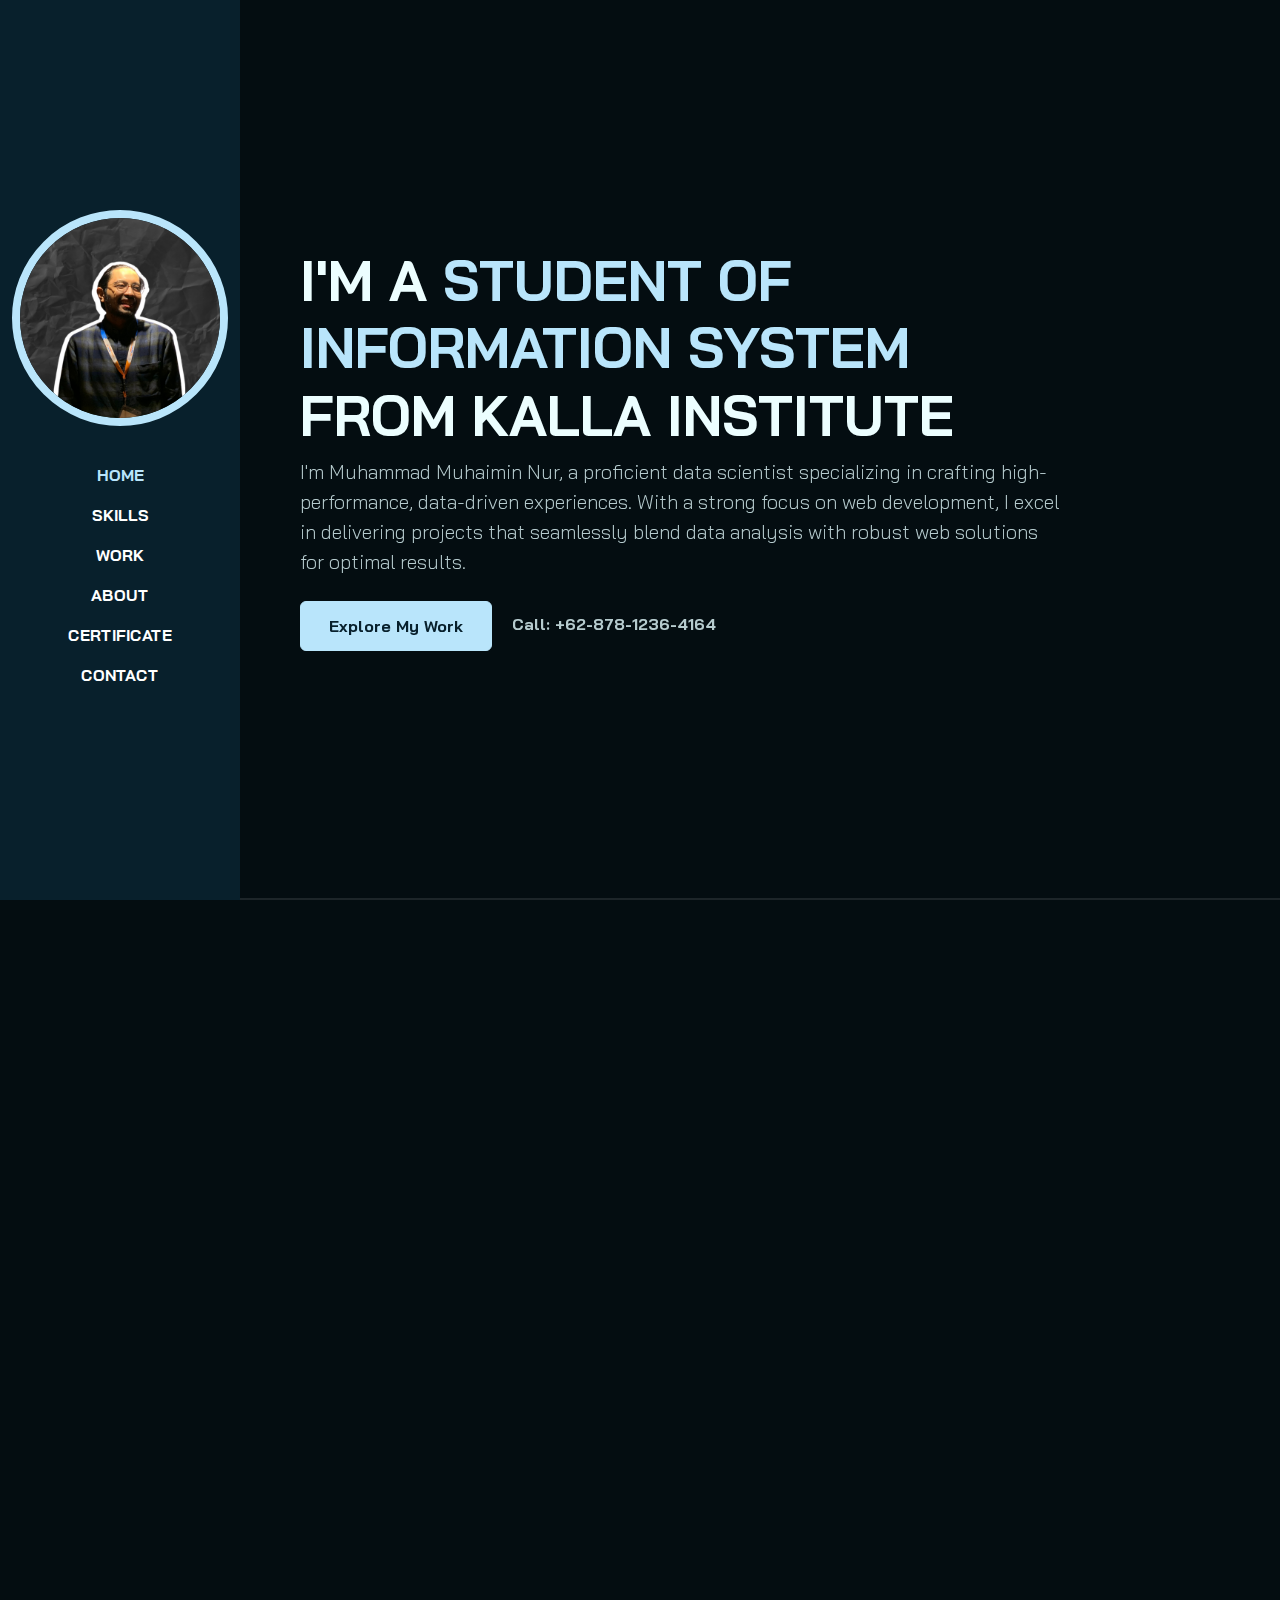
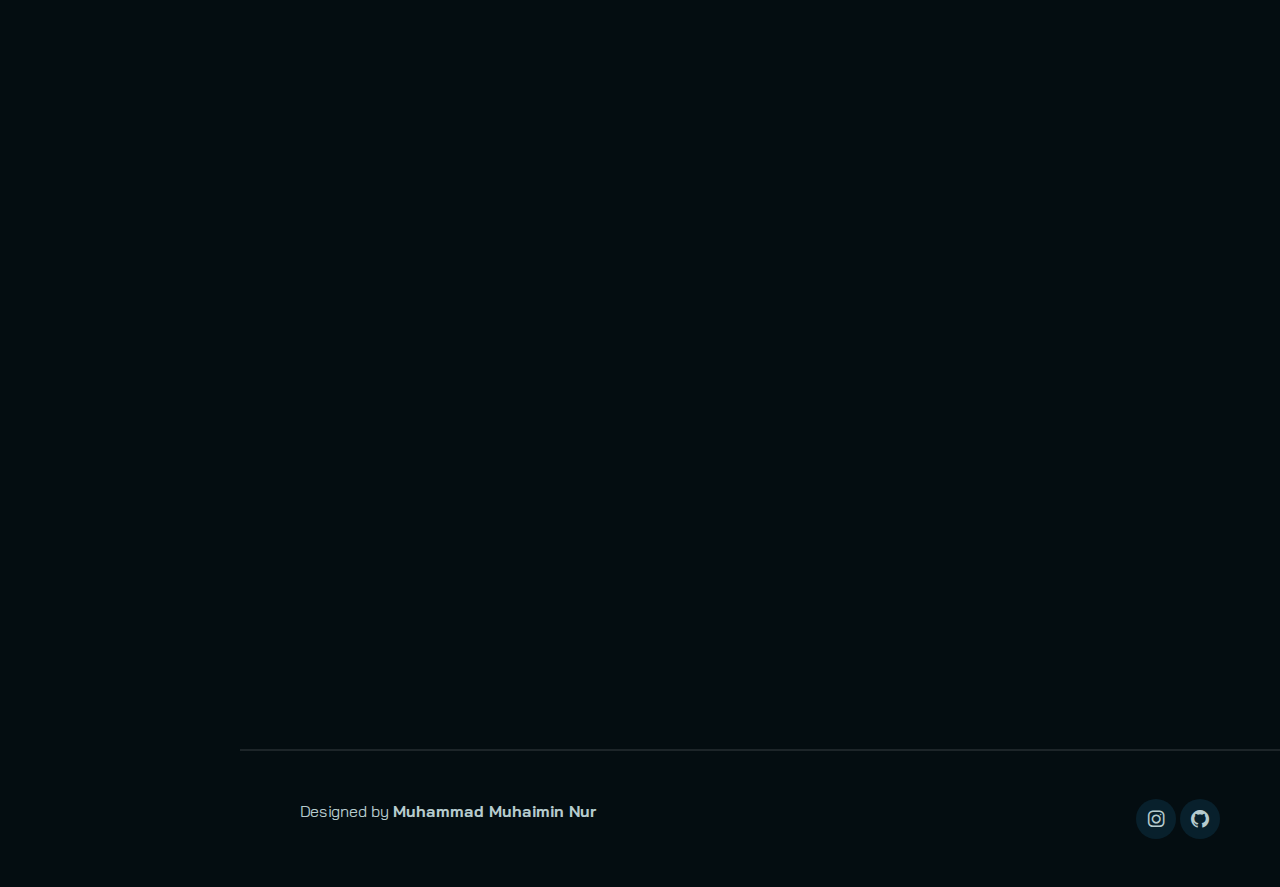
==== index.html @ c0e90add "Update index.html" ====
<!DOCTYPE html>
<html lang="en">

<head>
    <meta charset="UTF-8">
    <meta http-equiv="X-UA-Compatible" content="IE=edge">
    <meta name="viewport" content="width=device-width, initial-scale=1.0">
    <title>Muhammad Muhaimin Nur</title>
    <link rel="stylesheet" href="./css/bootstrap.min.css">
    <link rel="stylesheet" href="./css/aos.css">
    <link rel="stylesheet" href="./css/line-awesome.min.css">
    <link rel="stylesheet" href="./css/style.css">
</head>

<body data-bs-spy="scroll" data-bs-target=".navbar">

    <!-- NAVBAR -->
    <nav class="navbar navbar-expand-lg navbar-dark fixed-top">
        <div class="container flex-lg-column">
            <a class="navbar-brand mx-lg-auto mb-lg-4" href="#">
                <span class="h3 fw-bold d-block d-lg-none">Muhaimin Nur</span>
                <img src="./images/profile.png" class="d-none d-lg-block rounded-circle" alt="">
            </a>
            <button class="navbar-toggler" type="button" data-bs-toggle="collapse" data-bs-target="#navbarNav"
                aria-controls="navbarNav" aria-expanded="false" aria-label="Toggle navigation">
                <span class="navbar-toggler-icon"></span>
            </button>
            <div class="collapse navbar-collapse" id="navbarNav">
                <ul class="navbar-nav ms-auto flex-lg-column text-lg-center">

                    <li class="nav-item">
                        <a class="nav-link" href="#home">Home</a>
                    </li>
                    <li class="nav-item">
                        <a class="nav-link" href="#skill">Skills</a>
                    </li>
                    <li class="nav-item">
                        <a class="nav-link" href="#work">Work</a>
                    </li>
                    <li class="nav-item">
                        <a class="nav-link" href="#about">About</a>
                    </li>

                    <li class="nav-item">
                        <a class="nav-link" href="#Certificate">Certificate</a>
                    </li>
                    <li class="nav-item">
                        <a class="nav-link" href="#contact">Contact</a>
                    </li>

                </ul>
            </div>
        </div>
    </nav>
    <!-- //NAVBAR -->

    <!-- CONTENT WRAPPER -->
    <div id="content-wrapper">

        <!-- HOME -->
        <section id="home" class="full-height px-lg-5">

            <div class="container">
                <div class="row">
                    <div class="col-lg-10">
                        <h1 class="display-4 fw-bold" data-aos="fade-up">I'M A <span class="text-brand">STUDENT OF INFORMATION SYSTEM</span> FROM KALLA INSTITUTE</h1>
                        <p class="lead mt-2 mb-4" data-aos="fade-up" data-aos-delay="300">I'm Muhammad Muhaimin Nur, a proficient data scientist specializing in crafting high-performance, data-driven experiences. With a strong focus on web development, I excel in delivering projects that seamlessly blend data analysis with robust web solutions for optimal results.</p>
                        <div data-aos="fade-up" data-aos-delay="600">
                            <a href="#work" class="btn btn-brand me-3">Explore My Work</a>
                            <a href="#" class="link-custom">Call: +62-878-1236-4164</a>
                        </div>
                    </div>
                </div>
            </div>

        </section>
        <!-- //HOME -->

        <!-- SKILL -->
        <section id="skill" class="full-height px-lg-5">
            <div class="container">

                <div class="row pb-4" data-aos="fade-up">
                    <div class="col-lg-8">
                        <h6 class="text-brand">SKILLS THAT I PROVIDE</h6>
                        <h1>Data Science</h1>
                    </div>
                </div>

                <div class="row gy-4">

                    <div class="col-md-4" data-aos="fade-up">
                        <div class="service p-4 bg-base rounded-4 shadow-effect">
                            <div class="iconbox rounded-4">
                                <img src="./images/python.png" class="img-fluid" style="width: 45px;">
                            </div>
                            <h5 class="mt-4 mb-2">Python</h5>
                            <p>Crafting high-performing, conversion-focused experiences with expertise, enhancing data science projects for impactful results.</p>
                            
                        </div>
                    </div>

                    <div class="col-md-4" data-aos="fade-up" data-aos-delay="300">
                        <div class="service p-4 bg-base rounded-4 shadow-effect">
                            <div class="iconbox rounded-4">
                                <img src="./images/tableau.png" class="img-fluid" style="width: 75px;">
                            </div>
                            <h5 class="mt-4 mb-2">Tableau</h5>
                            <p>Specializing in high-performing, tailored solutions, transforming complex data into actionable insights for enhanced user engagement.</p>
                           
                        </div>
                    </div>

                    <div class="col-md-4" data-aos="fade-up" data-aos-delay="600">
                        <div class="service p-4 bg-base rounded-4 shadow-effect">
                            <div class="iconbox rounded-4">
                                <img src="./images/sql2.png"  style="width: 95px;">
                            </div>
                            <h5 class="mt-4 mb-2">SQL</h5>
                            <p>Mastery in SQL for crafting precise, impactful data science experiences, optimizing workflows for efficient and optimized user interactions.</p>
                          
                        </div>
                    </div>

                </div>

            </div>

            <br>
            <br>
            <br>
            <br>
            <br>
            <div class="container">

                <div class="row pb-4" data-aos="fade-up">
                    <div class="col-lg-8">
                        <h6 class="text-brand">SKILLS THAT I PROVIDE</h6>
                        <h1>Web Development</h1>
                    </div>
                </div>

                <div class="row gy-4">

                    <div class="col-md-4" data-aos="fade-up" data-aos-delay="600">
                        <div class="service p-4 bg-base rounded-4 shadow-effect">
                            <div class="iconbox rounded-4">
                                <img src="./images/vue-removebg.png"  style="width: 40px;">
                            </div>
                            <h5 class="mt-4 mb-2">Vue Js</h5>
                            <p>Vue.js is a progressive JavaScript framework for building interactive web interfaces with ease.</p>
                        </div>
                    </div>

                    <div class="col-md-4" data-aos="fade-up">
                        <div class="service p-4 bg-base rounded-4 shadow-effect">
                            <div class="iconbox rounded-4">
                                <img src="./images/bootstrap.webp" class="img-fluid" style="width: 45px;">
                            </div>
                            <h5 class="mt-4 mb-2">Bootstrap</h5>
                            <p>Bootstrap is a front-end framework that simplifies web development with responsive and mobile-friendly design.</p>
                           
                        </div>
                    </div>

                    <div class="col-md-4" data-aos="fade-up" data-aos-delay="300">
                        <div class="service p-4 bg-base rounded-4 shadow-effect">
                            <div class="iconbox rounded-4">
                                <img src="./images/mongodb.png" class="img-fluid" style="width: 45px;">
                            </div>
                            <h5 class="mt-4 mb-2">Mongo DB</h5>
                            <p>MongoDB is a flexible NoSQL database that can be integrated with various modern web technologies.</p>
                            
                        </div>
                    </div>

                </div>

                <div class="row gy-4 mt-3">

                    <div class="col-md-4" data-aos="fade-up">
                        <div class="service p-4 bg-base rounded-4 shadow-effect">
                            <div class="iconbox rounded-4">
                                <img src="./images/ci.png" class="img-fluid" style="width: 95px;">
                            </div>
                            <h5 class="mt-4 mb-2">Codeigniter</h5>
                            <p>Developing high-performing, conversion-focused web experiences with Codeigniter for tailored functionalities and delightful user interactions.</p>
                           
                        </div>
                    </div>

                    <div class="col-md-4" data-aos="fade-up" data-aos-delay="300">
                        <div class="service p-4 bg-base rounded-4 shadow-effect">
                            <div class="iconbox rounded-4">
                                <img src="./images/laravel.png" class="img-fluid" style="width: 47px;">
                            </div>
                            <h5 class="mt-4 mb-2">Laravel</h5>
                            <p>Crafting high-performing, conversion-focused web experiences with Laravel, emphasizing tailored functionalities and delightful user interactions.</p>
                            
                        </div>
                    </div>

                    <div class="col-md-4" data-aos="fade-up" data-aos-delay="600">
                        <div class="service p-4 bg-base rounded-4 shadow-effect">
                            <div class="iconbox rounded-4">
                                <img src="./images/myqsl.png"  style="width: 40px;">
                            </div>
                            <h5 class="mt-4 mb-2">MySQL</h5>
                            <p>Designing high-performing, conversion-focused web experiences with MySQL for tailored functionalities and delightful user interactions.</p>
                        </div>
                    </div>

                </div>

                <div class="row gy-4 mt-3">

                    <div class="col-md-4" data-aos="fade-up">
                        <div class="service p-4 bg-base rounded-4 shadow-effect">
                            <div class="iconbox rounded-4">
                                <img src="./images/express-removebg.png" class="img-fluid" style="width: 60px;">
                            </div>
                            <h5 class="mt-4 mb-2">Express Js</h5>
                            <p>Express.js is a minimalist web framework for Node.js, making it easy to build APIs and web applications.</p>
                        </div>
                    </div>

                    <div class="col-md-4" data-aos="fade-up" data-aos-delay="600">
                        <div class="service p-4 bg-base rounded-4 shadow-effect">
                            <div class="iconbox rounded-4">
                                <img src="./images/node-removebg.png"  style="width: 55px;">
                            </div>
                            <h5 class="mt-4 mb-2">Node Js</h5>
                            <p>Node.js is a JavaScript runtime used to create scalable server-side web applications.</p>
                            
                        </div>
                    </div>

                    <div class="col-md-4" data-aos="fade-up" data-aos-delay="600">
                        <div class="service p-4 bg-base rounded-4 shadow-effect">
                            <div class="iconbox rounded-4">
                                <img src="./images/git.png"  style="width: 40px;">
                            </div>
                            <h5 class="mt-4 mb-2">GitHub</h5>
                            <p>Github is a platform for version control and collaboration in web development projects.</p>
                        </div>
                    </div>

                </div>

            </div>
        </section>
        <!-- SERVICES -->

        <!-- experience -->
        <section id="work" class="full-height px-lg-5">
            <div class="container">

                <div class="row pb-4" data-aos="fade-up">
                    <div class="col-lg-8">
                        <h6 class="text-brand">PORTOFOLIO</h6>
                        <h1>Machine Learning & Data Visualization</h1>
                    </div>
                </div>

                <div class="row gy-4">

                    <div class="col-md-6" data-aos="fade-up">
                        <div class="card-custom rounded-4 bg-base shadow-effect">
                            <div class="card-custom-image rounded-4">
                                <img class="rounded-4" src="./images/marketing.png" alt="">
                            </div>
                            <div class="card-custom-content p-4">
                                <h4>Analyst Campaing Marketing</h4>
                                <p>Utilizing the Model Random Forest Classifier in a predictive modeling project to identify potential customers for upcoming campaign offers.</p>
                                <a href="https://github.com/Aimin-Nur/Data-Analyst-Model-Predictive/blob/main/Analisa%20Campaign%20Marketing%20(1).ipynb" class="link-custom">View Detail</a>
                            </div>
                        </div>
                    </div>

                    <div class="col-md-6" data-aos="fade-up" data-aos-delay="300">
                        <div class="card-custom rounded-4 bg-base shadow-effect">
                            <div class="card-custom-image rounded-4">
                                <img class="rounded-4" src="./images/main.png" alt="">
                            </div>
                            <div class="card-custom-content p-4">
                                <h4>Analyst Crime</h4>
                                <p>A data analyst project aimed at analyzing crimes that occurred in the city of Montreal, Canada, from 2015 to 2021.</p>
                                <a href="https://github.com/Aimin-Nur/Data-Analyst-Crime/blob/main/crime-analyst.ipynb" class="link-custom">View Detail</a>
                            </div>
                        </div>
                    </div>

                    <div class="col-md-6" data-aos="fade-up">
                        <div class="card-custom rounded-4 bg-base shadow-effect">
                            <div class="card-custom-image rounded-4">
                                <img class="rounded-4" src="./images/bekas.png" alt="">
                            </div>
                            <div class="card-custom-content p-4">
                                <h4>Used Car Price Predictions</h4>
                                <p>
                                    A data analyst project to analyze the prices of used Ford cars and predict their values using the Random Forest Regressor model.</p>
                                <a href="https://github.com/Aimin-Nur/Data-Analyst/blob/main/Prediksi%20Harga%20Mobil%20Bekas%20Ford.ipynb" class="link-custom">View Detail</a>
                            </div>
                        </div>
                    </div>

                    <div class="col-md-6" data-aos="fade-up" data-aos-delay="300">
                        <div class="card-custom rounded-4 bg-base shadow-effect">
                            <div class="card-custom-image rounded-4">
                                <img class="rounded-4" src="./images/hp.png" alt="">
                            </div>
                            <div class="card-custom-content p-4">
                                <h4>Mobile Price Classification</h4>
                                <p>A Data Analyst project to determine the price range of smartphones based on their features using the Model Static Var Compensator (SVC).</p>
                                <a href="https://github.com/Aimin-Nur/DataAnalyst-PriceSmartphone/blob/main/Mobile_Price_Classification.ipynb" class="link-custom">View Detail</a>
                            </div>
                        </div>
                    </div>

                    <div class="col-md-6" data-aos="fade-up" data-aos-delay="300">
                        <div class="card-custom rounded-4 bg-base shadow-effect">
                            <div class="card-custom-image rounded-4">
                                <img class="rounded-4" src="./images/sentiment.png" alt="">
                            </div>
                            <div class="card-custom-content p-4">
                                <h4>Sentiment Analysis Predictive</h4>
                                <p>
                                    A machine learning project aiming to predict sentiment classification of the public towards presidential candidates on Twitter using the Support Vector Machine (SVM) model.
                                    
                                    
                                    
                                    
                                    
                                    </p>
                                <a href="https://github.com/Aimin-Nur/Sentiment-Analysist-Predictive-SAP-/blob/main/tweet/Untitled.ipynb" class="link-custom">View Detail</a>
                            </div>
                        </div>
                    </div>

                    <div class="col-md-6" data-aos="fade-up" data-aos-delay="300">
                        <div class="card-custom rounded-4 bg-base shadow-effect">
                            <div class="card-custom-image rounded-4">
                                <img class="rounded-4" src="./images/hoax.png" alt="">
                            </div>
                            <div class="card-custom-content p-4">
                                <h4>Fake and Real News Predictions</h4>
                                <p>A project aimed at developing a Machine Learning model capable of identifying and differentiating between fake news (hoax) and genuine news using the Gradient Boost Classifier model.</p>
                                <a href="https://github.com/Aimin-Nur/MechineLearnig-HoaxDetecsion-Vol.1/blob/main/Deteksi%20Hoax.ipynb" class="link-custom">View Detail</a>
                            </div>
                        </div>
                    </div>

                     <div class="col-md-6" data-aos="fade-up" data-aos-delay="300">
                        <div class="card-custom rounded-4 bg-base shadow-effect">
                            <div class="card-custom-image rounded-4">
                                <img class="rounded-4" src="./images/taks.png" alt="">
                            </div>
                            <div class="card-custom-content p-4">
                                <h4>Classification Model for Loan Default Risk Prediction</h4>
                                <p>This data science project develops a classification model to predict the risk of default on loans</p>
                                <a href="https://github.com/Aimin-Nur/MechineLearnig-Finaltask/blob/main/Finaltask.ipynb" class="link-custom">View Detail</a>
                            </div>
                        </div>
                    </div>

                </div>

                <br>
                <br>
                <br>
                <br>
                <br>

                <div class="row pb-4" data-aos="fade-up">
                    <div class="col-lg-8">
                        <h6 class="text-brand">PORTOFOLIO</h6>
                        <h1>Web Development</h1>
                    </div>
                </div>

                <div class="row gy-4">

                    <div class="col-md-6" data-aos="fade-up">
                        <div class="card-custom rounded-4 bg-base shadow-effect">
                            <div class="card-custom-image rounded-4">
                                <img class="rounded-4" src="./images/ngulitkuy.png" alt="">
                            </div>
                            <div class="card-custom-content p-4">
                                <h4>Ngulit Kuy</h4>
                                <p>
                                    A front-end website for the portfolio of the "Ngulit Kuy" micro, small, and medium-sized enterprise (MSME) business.
                                    
                                    
                                    
                                    
                                    
                                    </p>
                                <a href="https://aimin-nur.github.io/website-ngulit-kuy/" class="link-custom">View Website</a>
                            </div>
                        </div>
                    </div>

                    <div class="col-md-6" data-aos="fade-up" data-aos-delay="300">
                        <div class="card-custom rounded-4 bg-base shadow-effect">
                            <div class="card-custom-image rounded-4">
                                <img class="rounded-4" src="./images/perpus.png" alt="">
                            </div>
                            <div class="card-custom-content p-4">
                                <h4>Library Application</h4>
                                <p>The Kalla Institute Library Information System is a web-based system created using the PHP CodeIgniter 4 framework.</p>
                                <a href="https://github.com/Aimin-Nur/Perpustakaan-Kalla-Institute" class="link-custom">View Detail</a>
                            </div>
                        </div>
                    </div>

                    <div class="col-md-6" data-aos="fade-up">
                        <div class="card-custom rounded-4 bg-base shadow-effect">
                            <div class="card-custom-image rounded-4">
                                <img class="rounded-4" src="./images/sipenwaru.png" alt="">
                            </div>
                            <div class="card-custom-content p-4">
                                <h4>Web-based New Student Registration Application</h4>
                                <p>The new student registration application for Al-Irsyad Islamic Boarding School in Tengaran, Gorontalo, is developed using the Laravel PHP framework.</p>
                                <a href="https://piat10gorontalo.org/" class="link-custom">View Website</a>
                            </div>
                        </div>
                    </div>

                    <div class="col-md-6" data-aos="fade-up" data-aos-delay="300">
                        <div class="card-custom rounded-4 bg-base shadow-effect">
                            <div class="card-custom-image rounded-4">
                                <img class="rounded-4" src="./images/cover.png" alt="">
                            </div>
                            <div class="card-custom-content p-4">
                                <h4>Attedance With Geo-location Web</h4>
                                <p>Attendance application for PT. Portal Indonesia, utilizing real-time location tracking and employee selfie photos as attendance proof using the Laravel PHP framework.</p><br>
                                <a href="https://github.com/Aimin-Nur/Attendance-GeolactionWeb" class="link-custom">View Detail</a>
                            </div>
                        </div>
                    </div>
                    
                    <div class="col-md-6" data-aos="fade-up" data-aos-delay="300">
                        <div class="card-custom rounded-4 bg-base shadow-effect">
                            <div class="card-custom-image rounded-4">
                                <img class="rounded-4" src="./images/sempetin.png" alt="">
                            </div>
                            <div class="card-custom-content p-4">
                                <h4>Sempetin Ngaji</h4>
                                <p>The Quran course website provides online learning with intensive mentoring sessions using the Laravel PHP framework.</p><br>
                                <a href="https://github.com/Aimin-Nur/Attendance-GeolactionWeb" class="link-custom">View Detail</a>
                            </div>
                        </div>
                    </div>
                </div>



            </div>
        </section>
        <!-- //experience -->

        <!-- EDUCATION -->
        <section id="about" class="full-height px-lg-5">
            <div class="container">

                <div class="row pb-4" data-aos="fade-up">
                    <div class="col-lg-8">
                        <h6 class="text-brand">ABOUT</h6>
                        <h1>My Education & Experience</h1>
                    </div>
                </div>

                <div class="row gy-5">
                    <div class="col-lg-6">

                        <h3 class="mb-4" data-aos="fade-up" data-aos-delay="300">Education</h3>
                        <div class="row gy-4">

                            <div class="col-12" data-aos="fade-up" data-aos-delay="600">
                                <div class="bg-base p-4 rounded-4 shadow-effect">
                                    <h4>Bachelor of Science in Information Systems</h4>
                                    <p class="text-brand mb-2">Institute of Technology and Business Kalla (2021 - Now)</p>
                                    <p class="mb-0">As a current student pursuing a Bachelor of Science in Information Systems at the Institute of Technology and Business Kalla, I have been actively engaged in a comprehensive learning experience that integrates both theoretical knowledge and practical skills in the field of information systems.</p>
                                </div>
                            </div>

                            <div class="col-12" data-aos="fade-up" data-aos-delay="600">
                                <div class="bg-base p-4 rounded-4 shadow-effect">
                                    <h4>Senior High School</h4>
                                    <p class="text-brand mb-2">Boarding Scholl Shohwatul Is'ad (2018 - 2021)</p>
                                    <p class="mb-0">My Senior High School years at Boarding School Shohwatul Is'ad provided a unique and enriching educational experience with in the framework of Islamic teachings and values.</p>
                                </div>
                            </div>

                        </div>

                    </div>

                    <div class="col-lg-6">

                        <h3 class="mb-4" data-aos="fade-up" data-aos-delay="300">Experiance</h3>
                        <div class="row gy-4">

                            <div class="col-12" data-aos="fade-up" data-aos-delay="600">
                                <div class="bg-base p-4 rounded-4 shadow-effect">
                                    <h4>Board Member, Student Executive Board (BEM) - Department of Activity Talent</h4>
                                    <p class="text-brand mb-2">Institute of Technology and Business Kalla (2023 - Now)</p>
                                    <p class="mb-0">As a member of the Student Executive Board, I contribute to the strategic planning and execution of various initiatives within the department.</p>
                                </div>
                            </div>

                            <div class="col-12" data-aos="fade-up" data-aos-delay="600">
                                <div class="bg-base p-4 rounded-4 shadow-effect">
                                    <h4>President of the Information Systems Student Association</h4>
                                    <p class="text-brand mb-2">Institute of Technology and Business Kalla (2022 - 2023)</p>
                                    <p class="mb-0">As the President of the Information Systems Student Association, I am responsible for leadership and coordination of all organizational activities.</p>
                                </div>
                            </div>

                            <div class="col-12" data-aos="fade-up" data-aos-delay="600">
                                <div class="bg-base p-4 rounded-4 shadow-effect">
                                    <h4>Board Member, Information Systems Student Association - Department of Education</h4>
                                    <p class="text-brand mb-2">Institute of Technology and Business Kalla (2021 - 2022)</p>
                                    <p class="mb-0">My role was instrumental in shaping the academic experiences and professional development of information systems students.</p>
                                </div>
                            </div>

                        </div>

                    </div>

                </div>

            </div>
        </section>
        <!-- //EDUCATION -->

        <!-- SERTIF -->
        <section id="Certificate" class="full-height px-lg-5">
            <div class="container">

                <div class="row pb-4" data-aos="fade-up">
                    <div class="col-lg-8">
                        <h6 class="text-brand">CERTIFICATE</h6>
                        <h1>My Latest Certificate</h1>
                    </div>
                </div>

                <div class="row gy-4">


                     <div class="col-md-4" data-aos="fade-up">
                        <div class="card-custom rounded-4 bg-base shadow-effect">
                            <div class="card-custom-image rounded-4">
                                <img class="rounded-4" src="./images/BI.jpg" alt="">
                            </div>
                            <div class="card-custom-content p-4">
                                <p class="text-brand mb-2">Feb, 2024</p>
                                <h5 class="mb-4">Google Business Intelligence Professional Certificate</h5>
                            </div>
                        </div>
                    </div>

                    <div class="col-md-4" data-aos="fade-up">
                        <div class="card-custom rounded-4 bg-base shadow-effect">
                            <div class="card-custom-image rounded-4">
                                <img class="rounded-4" src="./images/analystGoogle.jpg" alt="">
                            </div>
                            <div class="card-custom-content p-4">
                                <p class="text-brand mb-2">Feb, 2024</p>
                                <h5 class="mb-4">Google Data Analytics Professional Certificate</h5>
                            </div>
                        </div>
                    </div>

                    
                    <div class="col-md-4" data-aos="fade-up">
                        <div class="card-custom rounded-4 bg-base shadow-effect">
                            <div class="card-custom-image rounded-4">
                                <img class="rounded-4" src="./images/decision_makers.jpg" alt="">
                            </div>
                            <div class="card-custom-content p-4">
                                <p class="text-brand mb-2">Feb, 2024</p>
                                <h5 class="mb-4">Machine Learning Essentials for Business and Decison makers</h5>
                            </div>
                        </div>
                    </div>

                    <div class="col-md-4" data-aos="fade-up">
                        <div class="card-custom rounded-4 bg-base shadow-effect">
                            <div class="card-custom-image rounded-4">
                                <img class="rounded-4" src="./images/python.jpg" alt="">
                            </div>
                            <div class="card-custom-content p-4">
                                <p class="text-brand mb-2">Jan, 2024</p>
                                <h5 class="mb-4">Certificate of Skill Specialization Python Fundamental for Data Science & Data Analyst</h5>
                            </div>
                        </div>
                    </div>

                    <div class="col-md-4" data-aos="fade-up">
                        <div class="card-custom rounded-4 bg-base shadow-effect">
                            <div class="card-custom-image rounded-4">
                                <img class="rounded-4" src="./images/data.jpg" alt="">
                            </div>
                            <div class="card-custom-content p-4">
                                <p class="text-brand mb-2">Oct, 2023</p>
                                <h5 class="mb-4">Certificate of Skill Specialization Data Analyst By MySkill</h5>
                            </div>
                        </div>
                    </div>

                    <div class="col-md-4" data-aos="fade-up" data-aos-delay="300">
                        <div class="card-custom rounded-4 bg-base shadow-effect">
                            <div class="card-custom-image rounded-4">
                                <img class="rounded-4" src="./images/demis.jpg" alt="">
                            </div>
                            <div class="card-custom-content p-4">
                                <p class="text-brand mb-2">Dec, 2023</p>
                                <h5 class="mb-4">Resignation of the President of the Information Systems Student Association at Kalla Institute of Technology and Business.</h5>
                            </div>
                        </div>
                    </div>

                    <div class="col-md-4" data-aos="fade-up" data-aos-delay="600">
                        <div class="card-custom rounded-4 bg-base shadow-effect">
                            <div class="card-custom-image rounded-4">
                                <img class="rounded-4" src="./images/amki-1.jpg" alt="">
                            </div>
                            <div class="card-custom-content p-4">
                                <p class="text-brand mb-2">Nov, 2023</p>
                                <h5 class="mb-4">Campus Delegation to the National Jamboree of the Indonesian Campus Mosque Association.</h5>
                            </div>
                        </div>
                    </div>

                </div>

            </div>
        </section>
        <!-- //SERTIF -->

        <!-- CONTACT -->
        <section id="contact" class="full-height px-lg-5">
            <div class="container">

                <div class="row justify-content-center text-center">
                    <div class="col-lg-8 pb-4" data-aos="fade-up">
                        <h6 class="text-brand">CONTACT</h6>
                        <h1>Interested in working together? Let's talk
                        </h1>
                    </div>

                    <div class="col-lg-8" data-aos="fade-up" data-aos-delay="300">
                        <form action="#" class="row g-lg-3 gy-3">
                            <div class="form-group col-12 d-grid">
                                <a class="btn btn-brand" href="https://wa.me/+6287812364164" class="text-primary">Whats App me</a>
                            </div>
                        </form>
                    </div>
                </div>


            </div>
        </section>
        <!-- //CONTACT -->

        <!-- FOOTER -->
        <footer class="py-5 px-lg-5">
            <div class="container">
                <div class="row gy-4 justify-content-between">
                    <div class="col-auto">
                        <p class="mb-0">Designed by <a href="#" class="fw-bold">Muhammad Muhaimin Nur</a></p>
                    </div>
                    <div class="col-auto">
                        <div class="social-icons">
                            <a href="https://www.instagram.com/aimin_nur/"><i class="lab la-instagram"></i></a>
                            <a href="https://github.com/Aimin-Nur"><i class="lab la-github"></i></a>
                        </div>
                    </div>
                </div>
            </div>
        </footer>
        <!-- //FOOTER -->

    </div>
    <!-- //CONTENT WRAPPER -->



    <script src="./js/bootstrap.bundle.min.js"></script>
    <script src="./js/aos.js"></script>
    <script src="./js/main.js"></script>
</body>

</html>
---- css/line-awesome.min.css ----
.la,.lab,.lad,.lal,.lar,.las{-moz-osx-font-smoothing:grayscale;-webkit-font-smoothing:antialiased;display:inline-block;font-style:normal;font-variant:normal;text-rendering:auto;line-height:1}.la-lg{font-size:1.33333em;line-height:.75em;vertical-align:-.0667em}.la-xs{font-size:.75em}.la-sm{font-size:.875em}.la-1x{font-size:1em}.la-2x{font-size:2em}.la-3x{font-size:3em}.la-4x{font-size:4em}.la-5x{font-size:5em}.la-6x{font-size:6em}.la-7x{font-size:7em}.la-8x{font-size:8em}.la-9x{font-size:9em}.la-10x{font-size:10em}.la-fw{text-align:center;width:1.25em}.la-ul{list-style-type:none;margin-left:2.5em;padding-left:0}.la-ul>li{position:relative}.la-li{left:-2em;position:absolute;text-align:center;width:2em;line-height:inherit}.la-border{border:solid .08em #eee;border-radius:.1em;padding:.2em .25em .15em}.la-pull-left{float:left}.la-pull-right{float:right}.la.la-pull-left,.lab.la-pull-left,.lal.la-pull-left,.lar.la-pull-left,.las.la-pull-left{margin-right:.3em}.la.la-pull-right,.lab.la-pull-right,.lal.la-pull-right,.lar.la-pull-right,.las.la-pull-right{margin-left:.3em}.la-spin{-webkit-animation:la-spin 2s infinite linear;animation:la-spin 2s infinite linear}.la-pulse{-webkit-animation:la-spin 1s infinite steps(8);animation:la-spin 1s infinite steps(8)}@-webkit-keyframes la-spin{0%{-webkit-transform:rotate(0);transform:rotate(0)}100%{-webkit-transform:rotate(360deg);transform:rotate(360deg)}}@keyframes la-spin{0%{-webkit-transform:rotate(0);transform:rotate(0)}100%{-webkit-transform:rotate(360deg);transform:rotate(360deg)}}.la-rotate-90{-webkit-transform:rotate(90deg);transform:rotate(90deg)}.la-rotate-180{-webkit-transform:rotate(180deg);transform:rotate(180deg)}.la-rotate-270{-webkit-transform:rotate(270deg);transform:rotate(270deg)}.la-flip-horizontal{-webkit-transform:scale(-1,1);transform:scale(-1,1)}.la-flip-vertical{-webkit-transform:scale(1,-1);transform:scale(1,-1)}.la-flip-both,.la-flip-horizontal.la-flip-vertical{-webkit-transform:scale(-1,-1);transform:scale(-1,-1)}:root .la-flip-both,:root .la-flip-horizontal,:root .la-flip-vertical,:root .la-rotate-180,:root .la-rotate-270,:root .la-rotate-90{-webkit-filter:none;filter:none}.la-stack{display:inline-block;height:2em;line-height:2em;position:relative;vertical-align:middle;width:2.5em}.la-stack-1x,.la-stack-2x{left:0;position:absolute;text-align:center;width:100%}.la-stack-1x{line-height:inherit}.la-stack-2x{font-size:2em}.la-inverse{color:#fff}.la-500px:before{content:"\f26e"}.la-accessible-icon:before{content:"\f368"}.la-accusoft:before{content:"\f369"}.la-acquisitions-incorporated:before{content:"\f6af"}.la-ad:before{content:"\f641"}.la-address-book:before{content:"\f2b9"}.la-address-card:before{content:"\f2bb"}.la-adjust:before{content:"\f042"}.la-adn:before{content:"\f170"}.la-adobe:before{content:"\f778"}.la-adversal:before{content:"\f36a"}.la-affiliatetheme:before{content:"\f36b"}.la-air-freshener:before{content:"\f5d0"}.la-airbnb:before{content:"\f834"}.la-algolia:before{content:"\f36c"}.la-align-center:before{content:"\f037"}.la-align-justify:before{content:"\f039"}.la-align-left:before{content:"\f036"}.la-align-right:before{content:"\f038"}.la-alipay:before{content:"\f642"}.la-allergies:before{content:"\f461"}.la-amazon:before{content:"\f270"}.la-amazon-pay:before{content:"\f42c"}.la-ambulance:before{content:"\f0f9"}.la-american-sign-language-interpreting:before{content:"\f2a3"}.la-amilia:before{content:"\f36d"}.la-anchor:before{content:"\f13d"}.la-android:before{content:"\f17b"}.la-angellist:before{content:"\f209"}.la-angle-double-down:before{content:"\f103"}.la-angle-double-left:before{content:"\f100"}.la-angle-double-right:before{content:"\f101"}.la-angle-double-up:before{content:"\f102"}.la-angle-down:before{content:"\f107"}.la-angle-left:before{content:"\f104"}.la-angle-right:before{content:"\f105"}.la-angle-up:before{content:"\f106"}.la-angry:before{content:"\f556"}.la-angrycreative:before{content:"\f36e"}.la-angular:before{content:"\f420"}.la-ankh:before{content:"\f644"}.la-app-store:before{content:"\f36f"}.la-app-store-ios:before{content:"\f370"}.la-apper:before{content:"\f371"}.la-apple:before{content:"\f179"}.la-apple-alt:before{content:"\f5d1"}.la-apple-pay:before{content:"\f415"}.la-archive:before{content:"\f187"}.la-archway:before{content:"\f557"}.la-arrow-alt-circle-down:before{content:"\f358"}.la-arrow-alt-circle-left:before{content:"\f359"}.la-arrow-alt-circle-right:before{content:"\f35a"}.la-arrow-alt-circle-up:before{content:"\f35b"}.la-arrow-circle-down:before{content:"\f0ab"}.la-arrow-circle-left:before{content:"\f0a8"}.la-arrow-circle-right:before{content:"\f0a9"}.la-arrow-circle-up:before{content:"\f0aa"}.la-arrow-down:before{content:"\f063"}.la-arrow-left:before{content:"\f060"}.la-arrow-right:before{content:"\f061"}.la-arrow-up:before{content:"\f062"}.la-arrows-alt:before{content:"\f0b2"}.la-arrows-alt-h:before{content:"\f337"}.la-arrows-alt-v:before{content:"\f338"}.la-artstation:before{content:"\f77a"}.la-assistive-listening-systems:before{content:"\f2a2"}.la-asterisk:before{content:"\f069"}.la-asymmetrik:before{content:"\f372"}.la-at:before{content:"\f1fa"}.la-atlas:before{content:"\f558"}.la-atlassian:before{content:"\f77b"}.la-atom:before{content:"\f5d2"}.la-audible:before{content:"\f373"}.la-audio-description:before{content:"\f29e"}.la-autoprefixer:before{content:"\f41c"}.la-avianex:before{content:"\f374"}.la-aviato:before{content:"\f421"}.la-award:before{content:"\f559"}.la-aws:before{content:"\f375"}.la-baby:before{content:"\f77c"}.la-baby-carriage:before{content:"\f77d"}.la-backspace:before{content:"\f55a"}.la-backward:before{content:"\f04a"}.la-bacon:before{content:"\f7e5"}.la-balance-scale:before{content:"\f24e"}.la-balance-scale-left:before{content:"\f515"}.la-balance-scale-right:before{content:"\f516"}.la-ban:before{content:"\f05e"}.la-band-aid:before{content:"\f462"}.la-bandcamp:before{content:"\f2d5"}.la-barcode:before{content:"\f02a"}.la-bars:before{content:"\f0c9"}.la-baseball-ball:before{content:"\f433"}.la-basketball-ball:before{content:"\f434"}.la-bath:before{content:"\f2cd"}.la-battery-empty:before{content:"\f244"}.la-battery-full:before{content:"\f240"}.la-battery-half:before{content:"\f242"}.la-battery-quarter:before{content:"\f243"}.la-battery-three-quarters:before{content:"\f241"}.la-battle-net:before{content:"\f835"}.la-bed:before{content:"\f236"}.la-beer:before{content:"\f0fc"}.la-behance:before{content:"\f1b4"}.la-behance-square:before{content:"\f1b5"}.la-bell:before{content:"\f0f3"}.la-bell-slash:before{content:"\f1f6"}.la-bezier-curve:before{content:"\f55b"}.la-bible:before{content:"\f647"}.la-bicycle:before{content:"\f206"}.la-biking:before{content:"\f84a"}.la-bimobject:before{content:"\f378"}.la-binoculars:before{content:"\f1e5"}.la-biohazard:before{content:"\f780"}.la-birthday-cake:before{content:"\f1fd"}.la-bitbucket:before{content:"\f171"}.la-bitcoin:before{content:"\f379"}.la-bity:before{content:"\f37a"}.la-black-tie:before{content:"\f27e"}.la-blackberry:before{content:"\f37b"}.la-blender:before{content:"\f517"}.la-blender-phone:before{content:"\f6b6"}.la-blind:before{content:"\f29d"}.la-blog:before{content:"\f781"}.la-blogger:before{content:"\f37c"}.la-blogger-b:before{content:"\f37d"}.la-bluetooth:before{content:"\f293"}.la-bluetooth-b:before{content:"\f294"}.la-bold:before{content:"\f032"}.la-bolt:before{content:"\f0e7"}.la-bomb:before{content:"\f1e2"}.la-bone:before{content:"\f5d7"}.la-bong:before{content:"\f55c"}.la-book:before{content:"\f02d"}.la-book-dead:before{content:"\f6b7"}.la-book-medical:before{content:"\f7e6"}.la-book-open:before{content:"\f518"}.la-book-reader:before{content:"\f5da"}.la-bookmark:before{content:"\f02e"}.la-bootstrap:before{content:"\f836"}.la-border-all:before{content:"\f84c"}.la-border-none:before{content:"\f850"}.la-border-style:before{content:"\f853"}.la-bowling-ball:before{content:"\f436"}.la-box:before{content:"\f466"}.la-box-open:before{content:"\f49e"}.la-boxes:before{content:"\f468"}.la-braille:before{content:"\f2a1"}.la-brain:before{content:"\f5dc"}.la-bread-slice:before{content:"\f7ec"}.la-briefcase:before{content:"\f0b1"}.la-briefcase-medical:before{content:"\f469"}.la-broadcast-tower:before{content:"\f519"}.la-broom:before{content:"\f51a"}.la-brush:before{content:"\f55d"}.la-btc:before{content:"\f15a"}.la-buffer:before{content:"\f837"}.la-bug:before{content:"\f188"}.la-building:before{content:"\f1ad"}.la-bullhorn:before{content:"\f0a1"}.la-bullseye:before{content:"\f140"}.la-burn:before{content:"\f46a"}.la-buromobelexperte:before{content:"\f37f"}.la-bus:before{content:"\f207"}.la-bus-alt:before{content:"\f55e"}.la-business-time:before{content:"\f64a"}.la-buy-n-large:before{content:"\f8a6"}.la-buysellads:before{content:"\f20d"}.la-calculator:before{content:"\f1ec"}.la-calendar:before{content:"\f133"}.la-calendar-alt:before{content:"\f073"}.la-calendar-check:before{content:"\f274"}.la-calendar-day:before{content:"\f783"}.la-calendar-minus:before{content:"\f272"}.la-calendar-plus:before{content:"\f271"}.la-calendar-times:before{content:"\f273"}.la-calendar-week:before{content:"\f784"}.la-camera:before{content:"\f030"}.la-camera-retro:before{content:"\f083"}.la-campground:before{content:"\f6bb"}.la-canadian-maple-leaf:before{content:"\f785"}.la-candy-cane:before{content:"\f786"}.la-cannabis:before{content:"\f55f"}.la-capsules:before{content:"\f46b"}.la-car:before{content:"\f1b9"}.la-car-alt:before{content:"\f5de"}.la-car-battery:before{content:"\f5df"}.la-car-crash:before{content:"\f5e1"}.la-car-side:before{content:"\f5e4"}.la-caret-down:before{content:"\f0d7"}.la-caret-left:before{content:"\f0d9"}.la-caret-right:before{content:"\f0da"}.la-caret-square-down:before{content:"\f150"}.la-caret-square-left:before{content:"\f191"}.la-caret-square-right:before{content:"\f152"}.la-caret-square-up:before{content:"\f151"}.la-caret-up:before{content:"\f0d8"}.la-carrot:before{content:"\f787"}.la-cart-arrow-down:before{content:"\f218"}.la-cart-plus:before{content:"\f217"}.la-cash-register:before{content:"\f788"}.la-cat:before{content:"\f6be"}.la-cc-amazon-pay:before{content:"\f42d"}.la-cc-amex:before{content:"\f1f3"}.la-cc-apple-pay:before{content:"\f416"}.la-cc-diners-club:before{content:"\f24c"}.la-cc-discover:before{content:"\f1f2"}.la-cc-jcb:before{content:"\f24b"}.la-cc-mastercard:before{content:"\f1f1"}.la-cc-paypal:before{content:"\f1f4"}.la-cc-stripe:before{content:"\f1f5"}.la-cc-visa:before{content:"\f1f0"}.la-centercode:before{content:"\f380"}.la-centos:before{content:"\f789"}.la-certificate:before{content:"\f0a3"}.la-chair:before{content:"\f6c0"}.la-chalkboard:before{content:"\f51b"}.la-chalkboard-teacher:before{content:"\f51c"}.la-charging-station:before{content:"\f5e7"}.la-chart-area:before{content:"\f1fe"}.la-chart-bar:before{content:"\f080"}.la-chart-line:before{content:"\f201"}.la-chart-pie:before{content:"\f200"}.la-check:before{content:"\f00c"}.la-check-circle:before{content:"\f058"}.la-check-double:before{content:"\f560"}.la-check-square:before{content:"\f14a"}.la-cheese:before{content:"\f7ef"}.la-chess:before{content:"\f439"}.la-chess-bishop:before{content:"\f43a"}.la-chess-board:before{content:"\f43c"}.la-chess-king:before{content:"\f43f"}.la-chess-knight:before{content:"\f441"}.la-chess-pawn:before{content:"\f443"}.la-chess-queen:before{content:"\f445"}.la-chess-rook:before{content:"\f447"}.la-chevron-circle-down:before{content:"\f13a"}.la-chevron-circle-left:before{content:"\f137"}.la-chevron-circle-right:before{content:"\f138"}.la-chevron-circle-up:before{content:"\f139"}.la-chevron-down:before{content:"\f078"}.la-chevron-left:before{content:"\f053"}.la-chevron-right:before{content:"\f054"}.la-chevron-up:before{content:"\f077"}.la-child:before{content:"\f1ae"}.la-chrome:before{content:"\f268"}.la-chromecast:before{content:"\f838"}.la-church:before{content:"\f51d"}.la-circle:before{content:"\f111"}.la-circle-notch:before{content:"\f1ce"}.la-city:before{content:"\f64f"}.la-clinic-medical:before{content:"\f7f2"}.la-clipboard:before{content:"\f328"}.la-clipboard-check:before{content:"\f46c"}.la-clipboard-list:before{content:"\f46d"}.la-clock:before{content:"\f017"}.la-clone:before{content:"\f24d"}.la-closed-captioning:before{content:"\f20a"}.la-cloud:before{content:"\f0c2"}.la-cloud-download-alt:before{content:"\f381"}.la-cloud-meatball:before{content:"\f73b"}.la-cloud-moon:before{content:"\f6c3"}.la-cloud-moon-rain:before{content:"\f73c"}.la-cloud-rain:before{content:"\f73d"}.la-cloud-showers-heavy:before{content:"\f740"}.la-cloud-sun:before{content:"\f6c4"}.la-cloud-sun-rain:before{content:"\f743"}.la-cloud-upload-alt:before{content:"\f382"}.la-cloudscale:before{content:"\f383"}.la-cloudsmith:before{content:"\f384"}.la-cloudversify:before{content:"\f385"}.la-cocktail:before{content:"\f561"}.la-code:before{content:"\f121"}.la-code-branch:before{content:"\f126"}.la-codepen:before{content:"\f1cb"}.la-codiepie:before{content:"\f284"}.la-coffee:before{content:"\f0f4"}.la-cog:before{content:"\f013"}.la-cogs:before{content:"\f085"}.la-coins:before{content:"\f51e"}.la-columns:before{content:"\f0db"}.la-comment:before{content:"\f075"}.la-comment-alt:before{content:"\f27a"}.la-comment-dollar:before{content:"\f651"}.la-comment-dots:before{content:"\f4ad"}.la-comment-medical:before{content:"\f7f5"}.la-comment-slash:before{content:"\f4b3"}.la-comments:before{content:"\f086"}.la-comments-dollar:before{content:"\f653"}.la-compact-disc:before{content:"\f51f"}.la-compass:before{content:"\f14e"}.la-compress:before{content:"\f066"}.la-compress-arrows-alt:before{content:"\f78c"}.la-concierge-bell:before{content:"\f562"}.la-confluence:before{content:"\f78d"}.la-connectdevelop:before{content:"\f20e"}.la-contao:before{content:"\f26d"}.la-cookie:before{content:"\f563"}.la-cookie-bite:before{content:"\f564"}.la-copy:before{content:"\f0c5"}.la-copyright:before{content:"\f1f9"}.la-cotton-bureau:before{content:"\f89e"}.la-couch:before{content:"\f4b8"}.la-cpanel:before{content:"\f388"}.la-creative-commons:before{content:"\f25e"}.la-creative-commons-by:before{content:"\f4e7"}.la-creative-commons-nc:before{content:"\f4e8"}.la-creative-commons-nc-eu:before{content:"\f4e9"}.la-creative-commons-nc-jp:before{content:"\f4ea"}.la-creative-commons-nd:before{content:"\f4eb"}.la-creative-commons-pd:before{content:"\f4ec"}.la-creative-commons-pd-alt:before{content:"\f4ed"}.la-creative-commons-remix:before{content:"\f4ee"}.la-creative-commons-sa:before{content:"\f4ef"}.la-creative-commons-sampling:before{content:"\f4f0"}.la-creative-commons-sampling-plus:before{content:"\f4f1"}.la-creative-commons-share:before{content:"\f4f2"}.la-creative-commons-zero:before{content:"\f4f3"}.la-credit-card:before{content:"\f09d"}.la-critical-role:before{content:"\f6c9"}.la-crop:before{content:"\f125"}.la-crop-alt:before{content:"\f565"}.la-cross:before{content:"\f654"}.la-crosshairs:before{content:"\f05b"}.la-crow:before{content:"\f520"}.la-crown:before{content:"\f521"}.la-crutch:before{content:"\f7f7"}.la-css3:before{content:"\f13c"}.la-css3-alt:before{content:"\f38b"}.la-cube:before{content:"\f1b2"}.la-cubes:before{content:"\f1b3"}.la-cut:before{content:"\f0c4"}.la-cuttlefish:before{content:"\f38c"}.la-d-and-d:before{content:"\f38d"}.la-d-and-d-beyond:before{content:"\f6ca"}.la-dashcube:before{content:"\f210"}.la-database:before{content:"\f1c0"}.la-deaf:before{content:"\f2a4"}.la-delicious:before{content:"\f1a5"}.la-democrat:before{content:"\f747"}.la-deploydog:before{content:"\f38e"}.la-deskpro:before{content:"\f38f"}.la-desktop:before{content:"\f108"}.la-dev:before{content:"\f6cc"}.la-deviantart:before{content:"\f1bd"}.la-dharmachakra:before{content:"\f655"}.la-dhl:before{content:"\f790"}.la-diagnoses:before{content:"\f470"}.la-diaspora:before{content:"\f791"}.la-dice:before{content:"\f522"}.la-dice-d20:before{content:"\f6cf"}.la-dice-d6:before{content:"\f6d1"}.la-dice-five:before{content:"\f523"}.la-dice-four:before{content:"\f524"}.la-dice-one:before{content:"\f525"}.la-dice-six:before{content:"\f526"}.la-dice-three:before{content:"\f527"}.la-dice-two:before{content:"\f528"}.la-digg:before{content:"\f1a6"}.la-digital-ocean:before{content:"\f391"}.la-digital-tachograph:before{content:"\f566"}.la-directions:before{content:"\f5eb"}.la-discord:before{content:"\f392"}.la-discourse:before{content:"\f393"}.la-divide:before{content:"\f529"}.la-dizzy:before{content:"\f567"}.la-dna:before{content:"\f471"}.la-dochub:before{content:"\f394"}.la-docker:before{content:"\f395"}.la-dog:before{content:"\f6d3"}.la-dollar-sign:before{content:"\f155"}.la-dolly:before{content:"\f472"}.la-dolly-flatbed:before{content:"\f474"}.la-donate:before{content:"\f4b9"}.la-door-closed:before{content:"\f52a"}.la-door-open:before{content:"\f52b"}.la-dot-circle:before{content:"\f192"}.la-dove:before{content:"\f4ba"}.la-download:before{content:"\f019"}.la-draft2digital:before{content:"\f396"}.la-drafting-compass:before{content:"\f568"}.la-dragon:before{content:"\f6d5"}.la-draw-polygon:before{content:"\f5ee"}.la-dribbble:before{content:"\f17d"}.la-dribbble-square:before{content:"\f397"}.la-dropbox:before{content:"\f16b"}.la-drum:before{content:"\f569"}.la-drum-steelpan:before{content:"\f56a"}.la-drumstick-bite:before{content:"\f6d7"}.la-drupal:before{content:"\f1a9"}.la-dumbbell:before{content:"\f44b"}.la-dumpster:before{content:"\f793"}.la-dumpster-fire:before{content:"\f794"}.la-dungeon:before{content:"\f6d9"}.la-dyalog:before{content:"\f399"}.la-earlybirds:before{content:"\f39a"}.la-ebay:before{content:"\f4f4"}.la-edge:before{content:"\f282"}.la-edit:before{content:"\f044"}.la-egg:before{content:"\f7fb"}.la-eject:before{content:"\f052"}.la-elementor:before{content:"\f430"}.la-ellipsis-h:before{content:"\f141"}.la-ellipsis-v:before{content:"\f142"}.la-ello:before{content:"\f5f1"}.la-ember:before{content:"\f423"}.la-empire:before{content:"\f1d1"}.la-envelope:before{content:"\f0e0"}.la-envelope-open:before{content:"\f2b6"}.la-envelope-open-text:before{content:"\f658"}.la-envelope-square:before{content:"\f199"}.la-envira:before{content:"\f299"}.la-equals:before{content:"\f52c"}.la-eraser:before{content:"\f12d"}.la-erlang:before{content:"\f39d"}.la-ethereum:before{content:"\f42e"}.la-ethernet:before{content:"\f796"}.la-etsy:before{content:"\f2d7"}.la-euro-sign:before{content:"\f153"}.la-evernote:before{content:"\f839"}.la-exchange-alt:before{content:"\f362"}.la-exclamation:before{content:"\f12a"}.la-exclamation-circle:before{content:"\f06a"}.la-exclamation-triangle:before{content:"\f071"}.la-expand:before{content:"\f065"}.la-expand-arrows-alt:before{content:"\f31e"}.la-expeditedssl:before{content:"\f23e"}.la-external-link-alt:before{content:"\f35d"}.la-external-link-square-alt:before{content:"\f360"}.la-eye:before{content:"\f06e"}.la-eye-dropper:before{content:"\f1fb"}.la-eye-slash:before{content:"\f070"}.la-facebook:before{content:"\f09a"}.la-facebook-f:before{content:"\f39e"}.la-facebook-messenger:before{content:"\f39f"}.la-facebook-square:before{content:"\f082"}.la-fan:before{content:"\f863"}.la-fantasy-flight-games:before{content:"\f6dc"}.la-fast-backward:before{content:"\f049"}.la-fast-forward:before{content:"\f050"}.la-fax:before{content:"\f1ac"}.la-feather:before{content:"\f52d"}.la-feather-alt:before{content:"\f56b"}.la-fedex:before{content:"\f797"}.la-fedora:before{content:"\f798"}.la-female:before{content:"\f182"}.la-fighter-jet:before{content:"\f0fb"}.la-figma:before{content:"\f799"}.la-file:before{content:"\f15b"}.la-file-alt:before{content:"\f15c"}.la-file-archive:before{content:"\f1c6"}.la-file-audio:before{content:"\f1c7"}.la-file-code:before{content:"\f1c9"}.la-file-contract:before{content:"\f56c"}.la-file-csv:before{content:"\f6dd"}.la-file-download:before{content:"\f56d"}.la-file-excel:before{content:"\f1c3"}.la-file-export:before{content:"\f56e"}.la-file-image:before{content:"\f1c5"}.la-file-import:before{content:"\f56f"}.la-file-invoice:before{content:"\f570"}.la-file-invoice-dollar:before{content:"\f571"}.la-file-medical:before{content:"\f477"}.la-file-medical-alt:before{content:"\f478"}.la-file-pdf:before{content:"\f1c1"}.la-file-powerpoint:before{content:"\f1c4"}.la-file-prescription:before{content:"\f572"}.la-file-signature:before{content:"\f573"}.la-file-upload:before{content:"\f574"}.la-file-video:before{content:"\f1c8"}.la-file-word:before{content:"\f1c2"}.la-fill:before{content:"\f575"}.la-fill-drip:before{content:"\f576"}.la-film:before{content:"\f008"}.la-filter:before{content:"\f0b0"}.la-fingerprint:before{content:"\f577"}.la-fire:before{content:"\f06d"}.la-fire-alt:before{content:"\f7e4"}.la-fire-extinguisher:before{content:"\f134"}.la-firefox:before{content:"\f269"}.la-first-aid:before{content:"\f479"}.la-first-order:before{content:"\f2b0"}.la-first-order-alt:before{content:"\f50a"}.la-firstdraft:before{content:"\f3a1"}.la-fish:before{content:"\f578"}.la-fist-raised:before{content:"\f6de"}.la-flag:before{content:"\f024"}.la-flag-checkered:before{content:"\f11e"}.la-flag-usa:before{content:"\f74d"}.la-flask:before{content:"\f0c3"}.la-flickr:before{content:"\f16e"}.la-flipboard:before{content:"\f44d"}.la-flushed:before{content:"\f579"}.la-fly:before{content:"\f417"}.la-folder:before{content:"\f07b"}.la-folder-minus:before{content:"\f65d"}.la-folder-open:before{content:"\f07c"}.la-folder-plus:before{content:"\f65e"}.la-font:before{content:"\f031"}.la-font-awesome:before{content:"\f2b4"}.la-font-awesome-alt:before{content:"\f35c"}.la-font-awesome-flag:before{content:"\f425"}.la-font-awesome-logo-full:before{content:"\f4e6"}.la-fonticons:before{content:"\f280"}.la-fonticons-fi:before{content:"\f3a2"}.la-football-ball:before{content:"\f44e"}.la-fort-awesome:before{content:"\f286"}.la-fort-awesome-alt:before{content:"\f3a3"}.la-forumbee:before{content:"\f211"}.la-forward:before{content:"\f04e"}.la-foursquare:before{content:"\f180"}.la-free-code-camp:before{content:"\f2c5"}.la-freebsd:before{content:"\f3a4"}.la-frog:before{content:"\f52e"}.la-frown:before{content:"\f119"}.la-frown-open:before{content:"\f57a"}.la-fulcrum:before{content:"\f50b"}.la-funnel-dollar:before{content:"\f662"}.la-futbol:before{content:"\f1e3"}.la-galactic-republic:before{content:"\f50c"}.la-galactic-senate:before{content:"\f50d"}.la-gamepad:before{content:"\f11b"}.la-gas-pump:before{content:"\f52f"}.la-gavel:before{content:"\f0e3"}.la-gem:before{content:"\f3a5"}.la-genderless:before{content:"\f22d"}.la-get-pocket:before{content:"\f265"}.la-gg:before{content:"\f260"}.la-gg-circle:before{content:"\f261"}.la-ghost:before{content:"\f6e2"}.la-gift:before{content:"\f06b"}.la-gifts:before{content:"\f79c"}.la-git:before{content:"\f1d3"}.la-git-alt:before{content:"\f841"}.la-git-square:before{content:"\f1d2"}.la-github:before{content:"\f09b"}.la-github-alt:before{content:"\f113"}.la-github-square:before{content:"\f092"}.la-gitkraken:before{content:"\f3a6"}.la-gitlab:before{content:"\f296"}.la-gitter:before{content:"\f426"}.la-glass-cheers:before{content:"\f79f"}.la-glass-martini:before{content:"\f000"}.la-glass-martini-alt:before{content:"\f57b"}.la-glass-whiskey:before{content:"\f7a0"}.la-glasses:before{content:"\f530"}.la-glide:before{content:"\f2a5"}.la-glide-g:before{content:"\f2a6"}.la-globe:before{content:"\f0ac"}.la-globe-africa:before{content:"\f57c"}.la-globe-americas:before{content:"\f57d"}.la-globe-asia:before{content:"\f57e"}.la-globe-europe:before{content:"\f7a2"}.la-gofore:before{content:"\f3a7"}.la-golf-ball:before{content:"\f450"}.la-goodreads:before{content:"\f3a8"}.la-goodreads-g:before{content:"\f3a9"}.la-google:before{content:"\f1a0"}.la-google-drive:before{content:"\f3aa"}.la-google-play:before{content:"\f3ab"}.la-google-plus:before{content:"\f2b3"}.la-google-plus-g:before{content:"\f0d5"}.la-google-plus-square:before{content:"\f0d4"}.la-google-wallet:before{content:"\f1ee"}.la-gopuram:before{content:"\f664"}.la-graduation-cap:before{content:"\f19d"}.la-gratipay:before{content:"\f184"}.la-grav:before{content:"\f2d6"}.la-greater-than:before{content:"\f531"}.la-greater-than-equal:before{content:"\f532"}.la-grimace:before{content:"\f57f"}.la-grin:before{content:"\f580"}.la-grin-alt:before{content:"\f581"}.la-grin-beam:before{content:"\f582"}.la-grin-beam-sweat:before{content:"\f583"}.la-grin-hearts:before{content:"\f584"}.la-grin-squint:before{content:"\f585"}.la-grin-squint-tears:before{content:"\f586"}.la-grin-stars:before{content:"\f587"}.la-grin-tears:before{content:"\f588"}.la-grin-tongue:before{content:"\f589"}.la-grin-tongue-squint:before{content:"\f58a"}.la-grin-tongue-wink:before{content:"\f58b"}.la-grin-wink:before{content:"\f58c"}.la-grip-horizontal:before{content:"\f58d"}.la-grip-lines:before{content:"\f7a4"}.la-grip-lines-vertical:before{content:"\f7a5"}.la-grip-vertical:before{content:"\f58e"}.la-gripfire:before{content:"\f3ac"}.la-grunt:before{content:"\f3ad"}.la-guitar:before{content:"\f7a6"}.la-gulp:before{content:"\f3ae"}.la-h-square:before{content:"\f0fd"}.la-hacker-news:before{content:"\f1d4"}.la-hacker-news-square:before{content:"\f3af"}.la-hackerrank:before{content:"\f5f7"}.la-hamburger:before{content:"\f805"}.la-hammer:before{content:"\f6e3"}.la-hamsa:before{content:"\f665"}.la-hand-holding:before{content:"\f4bd"}.la-hand-holding-heart:before{content:"\f4be"}.la-hand-holding-usd:before{content:"\f4c0"}.la-hand-lizard:before{content:"\f258"}.la-hand-middle-finger:before{content:"\f806"}.la-hand-paper:before{content:"\f256"}.la-hand-peace:before{content:"\f25b"}.la-hand-point-down:before{content:"\f0a7"}.la-hand-point-left:before{content:"\f0a5"}.la-hand-point-right:before{content:"\f0a4"}.la-hand-point-up:before{content:"\f0a6"}.la-hand-pointer:before{content:"\f25a"}.la-hand-rock:before{content:"\f255"}.la-hand-scissors:before{content:"\f257"}.la-hand-spock:before{content:"\f259"}.la-hands:before{content:"\f4c2"}.la-hands-helping:before{content:"\f4c4"}.la-handshake:before{content:"\f2b5"}.la-hanukiah:before{content:"\f6e6"}.la-hard-hat:before{content:"\f807"}.la-hashtag:before{content:"\f292"}.la-hat-cowboy:before{content:"\f8c0"}.la-hat-cowboy-side:before{content:"\f8c1"}.la-hat-wizard:before{content:"\f6e8"}.la-haykal:before{content:"\f666"}.la-hdd:before{content:"\f0a0"}.la-heading:before{content:"\f1dc"}.la-headphones:before{content:"\f025"}.la-headphones-alt:before{content:"\f58f"}.la-headset:before{content:"\f590"}.la-heart:before{content:"\f004"}.la-heart-broken:before{content:"\f7a9"}.la-heartbeat:before{content:"\f21e"}.la-helicopter:before{content:"\f533"}.la-highlighter:before{content:"\f591"}.la-hiking:before{content:"\f6ec"}.la-hippo:before{content:"\f6ed"}.la-hips:before{content:"\f452"}.la-hire-a-helper:before{content:"\f3b0"}.la-history:before{content:"\f1da"}.la-hockey-puck:before{content:"\f453"}.la-holly-berry:before{content:"\f7aa"}.la-home:before{content:"\f015"}.la-hooli:before{content:"\f427"}.la-hornbill:before{content:"\f592"}.la-horse:before{content:"\f6f0"}.la-horse-head:before{content:"\f7ab"}.la-hospital:before{content:"\f0f8"}.la-hospital-alt:before{content:"\f47d"}.la-hospital-symbol:before{content:"\f47e"}.la-hot-tub:before{content:"\f593"}.la-hotdog:before{content:"\f80f"}.la-hotel:before{content:"\f594"}.la-hotjar:before{content:"\f3b1"}.la-hourglass:before{content:"\f254"}.la-hourglass-end:before{content:"\f253"}.la-hourglass-half:before{content:"\f252"}.la-hourglass-start:before{content:"\f251"}.la-house-damage:before{content:"\f6f1"}.la-houzz:before{content:"\f27c"}.la-hryvnia:before{content:"\f6f2"}.la-html5:before{content:"\f13b"}.la-hubspot:before{content:"\f3b2"}.la-i-cursor:before{content:"\f246"}.la-ice-cream:before{content:"\f810"}.la-icicles:before{content:"\f7ad"}.la-icons:before{content:"\f86d"}.la-id-badge:before{content:"\f2c1"}.la-id-card:before{content:"\f2c2"}.la-id-card-alt:before{content:"\f47f"}.la-igloo:before{content:"\f7ae"}.la-image:before{content:"\f03e"}.la-images:before{content:"\f302"}.la-imdb:before{content:"\f2d8"}.la-inbox:before{content:"\f01c"}.la-indent:before{content:"\f03c"}.la-industry:before{content:"\f275"}.la-infinity:before{content:"\f534"}.la-info:before{content:"\f129"}.la-info-circle:before{content:"\f05a"}.la-instagram:before{content:"\f16d"}.la-intercom:before{content:"\f7af"}.la-internet-explorer:before{content:"\f26b"}.la-invision:before{content:"\f7b0"}.la-ioxhost:before{content:"\f208"}.la-italic:before{content:"\f033"}.la-itch-io:before{content:"\f83a"}.la-itunes:before{content:"\f3b4"}.la-itunes-note:before{content:"\f3b5"}.la-java:before{content:"\f4e4"}.la-jedi:before{content:"\f669"}.la-jedi-order:before{content:"\f50e"}.la-jenkins:before{content:"\f3b6"}.la-jira:before{content:"\f7b1"}.la-joget:before{content:"\f3b7"}.la-joint:before{content:"\f595"}.la-joomla:before{content:"\f1aa"}.la-journal-whills:before{content:"\f66a"}.la-js:before{content:"\f3b8"}.la-js-square:before{content:"\f3b9"}.la-jsfiddle:before{content:"\f1cc"}.la-kaaba:before{content:"\f66b"}.la-kaggle:before{content:"\f5fa"}.la-key:before{content:"\f084"}.la-keybase:before{content:"\f4f5"}.la-keyboard:before{content:"\f11c"}.la-keycdn:before{content:"\f3ba"}.la-khanda:before{content:"\f66d"}.la-kickstarter:before{content:"\f3bb"}.la-kickstarter-k:before{content:"\f3bc"}.la-kiss:before{content:"\f596"}.la-kiss-beam:before{content:"\f597"}.la-kiss-wink-heart:before{content:"\f598"}.la-kiwi-bird:before{content:"\f535"}.la-korvue:before{content:"\f42f"}.la-landmark:before{content:"\f66f"}.la-language:before{content:"\f1ab"}.la-laptop:before{content:"\f109"}.la-laptop-code:before{content:"\f5fc"}.la-laptop-medical:before{content:"\f812"}.la-laravel:before{content:"\f3bd"}.la-lastfm:before{content:"\f202"}.la-lastfm-square:before{content:"\f203"}.la-laugh:before{content:"\f599"}.la-laugh-beam:before{content:"\f59a"}.la-laugh-squint:before{content:"\f59b"}.la-laugh-wink:before{content:"\f59c"}.la-layer-group:before{content:"\f5fd"}.la-leaf:before{content:"\f06c"}.la-leanpub:before{content:"\f212"}.la-lemon:before{content:"\f094"}.la-less:before{content:"\f41d"}.la-less-than:before{content:"\f536"}.la-less-than-equal:before{content:"\f537"}.la-level-down-alt:before{content:"\f3be"}.la-level-up-alt:before{content:"\f3bf"}.la-life-ring:before{content:"\f1cd"}.la-lightbulb:before{content:"\f0eb"}.la-line:before{content:"\f3c0"}.la-link:before{content:"\f0c1"}.la-linkedin:before{content:"\f08c"}.la-linkedin-in:before{content:"\f0e1"}.la-linode:before{content:"\f2b8"}.la-linux:before{content:"\f17c"}.la-lira-sign:before{content:"\f195"}.la-list:before{content:"\f03a"}.la-list-alt:before{content:"\f022"}.la-list-ol:before{content:"\f0cb"}.la-list-ul:before{content:"\f0ca"}.la-location-arrow:before{content:"\f124"}.la-lock:before{content:"\f023"}.la-lock-open:before{content:"\f3c1"}.la-long-arrow-alt-down:before{content:"\f309"}.la-long-arrow-alt-left:before{content:"\f30a"}.la-long-arrow-alt-right:before{content:"\f30b"}.la-long-arrow-alt-up:before{content:"\f30c"}.la-low-vision:before{content:"\f2a8"}.la-luggage-cart:before{content:"\f59d"}.la-lyft:before{content:"\f3c3"}.la-magento:before{content:"\f3c4"}.la-magic:before{content:"\f0d0"}.la-magnet:before{content:"\f076"}.la-mail-bulk:before{content:"\f674"}.la-mailchimp:before{content:"\f59e"}.la-male:before{content:"\f183"}.la-mandalorian:before{content:"\f50f"}.la-map:before{content:"\f279"}.la-map-marked:before{content:"\f59f"}.la-map-marked-alt:before{content:"\f5a0"}.la-map-marker:before{content:"\f041"}.la-map-marker-alt:before{content:"\f3c5"}.la-map-pin:before{content:"\f276"}.la-map-signs:before{content:"\f277"}.la-markdown:before{content:"\f60f"}.la-marker:before{content:"\f5a1"}.la-mars:before{content:"\f222"}.la-mars-double:before{content:"\f227"}.la-mars-stroke:before{content:"\f229"}.la-mars-stroke-h:before{content:"\f22b"}.la-mars-stroke-v:before{content:"\f22a"}.la-mask:before{content:"\f6fa"}.la-mastodon:before{content:"\f4f6"}.la-maxcdn:before{content:"\f136"}.la-mdb:before{content:"\f8ca"}.la-medal:before{content:"\f5a2"}.la-medapps:before{content:"\f3c6"}.la-medium:before{content:"\f23a"}.la-medium-m:before{content:"\f3c7"}.la-medkit:before{content:"\f0fa"}.la-medrt:before{content:"\f3c8"}.la-meetup:before{content:"\f2e0"}.la-megaport:before{content:"\f5a3"}.la-meh:before{content:"\f11a"}.la-meh-blank:before{content:"\f5a4"}.la-meh-rolling-eyes:before{content:"\f5a5"}.la-memory:before{content:"\f538"}.la-mendeley:before{content:"\f7b3"}.la-menorah:before{content:"\f676"}.la-mercury:before{content:"\f223"}.la-meteor:before{content:"\f753"}.la-microchip:before{content:"\f2db"}.la-microphone:before{content:"\f130"}.la-microphone-alt:before{content:"\f3c9"}.la-microphone-alt-slash:before{content:"\f539"}.la-microphone-slash:before{content:"\f131"}.la-microscope:before{content:"\f610"}.la-microsoft:before{content:"\f3ca"}.la-minus:before{content:"\f068"}.la-minus-circle:before{content:"\f056"}.la-minus-square:before{content:"\f146"}.la-mitten:before{content:"\f7b5"}.la-mix:before{content:"\f3cb"}.la-mixcloud:before{content:"\f289"}.la-mizuni:before{content:"\f3cc"}.la-mobile:before{content:"\f10b"}.la-mobile-alt:before{content:"\f3cd"}.la-modx:before{content:"\f285"}.la-monero:before{content:"\f3d0"}.la-money-bill:before{content:"\f0d6"}.la-money-bill-alt:before{content:"\f3d1"}.la-money-bill-wave:before{content:"\f53a"}.la-money-bill-wave-alt:before{content:"\f53b"}.la-money-check:before{content:"\f53c"}.la-money-check-alt:before{content:"\f53d"}.la-monument:before{content:"\f5a6"}.la-moon:before{content:"\f186"}.la-mortar-pestle:before{content:"\f5a7"}.la-mosque:before{content:"\f678"}.la-motorcycle:before{content:"\f21c"}.la-mountain:before{content:"\f6fc"}.la-mouse:before{content:"\f8cc"}.la-mouse-pointer:before{content:"\f245"}.la-mug-hot:before{content:"\f7b6"}.la-music:before{content:"\f001"}.la-napster:before{content:"\f3d2"}.la-neos:before{content:"\f612"}.la-network-wired:before{content:"\f6ff"}.la-neuter:before{content:"\f22c"}.la-newspaper:before{content:"\f1ea"}.la-nimblr:before{content:"\f5a8"}.la-node:before{content:"\f419"}.la-node-js:before{content:"\f3d3"}.la-not-equal:before{content:"\f53e"}.la-notes-medical:before{content:"\f481"}.la-npm:before{content:"\f3d4"}.la-ns8:before{content:"\f3d5"}.la-nutritionix:before{content:"\f3d6"}.la-object-group:before{content:"\f247"}.la-object-ungroup:before{content:"\f248"}.la-odnoklassniki:before{content:"\f263"}.la-odnoklassniki-square:before{content:"\f264"}.la-oil-can:before{content:"\f613"}.la-old-republic:before{content:"\f510"}.la-om:before{content:"\f679"}.la-opencart:before{content:"\f23d"}.la-openid:before{content:"\f19b"}.la-opera:before{content:"\f26a"}.la-optin-monster:before{content:"\f23c"}.la-orcid:before{content:"\f8d2"}.la-osi:before{content:"\f41a"}.la-otter:before{content:"\f700"}.la-outdent:before{content:"\f03b"}.la-page4:before{content:"\f3d7"}.la-pagelines:before{content:"\f18c"}.la-pager:before{content:"\f815"}.la-paint-brush:before{content:"\f1fc"}.la-paint-roller:before{content:"\f5aa"}.la-palette:before{content:"\f53f"}.la-palfed:before{content:"\f3d8"}.la-pallet:before{content:"\f482"}.la-paper-plane:before{content:"\f1d8"}.la-paperclip:before{content:"\f0c6"}.la-parachute-box:before{content:"\f4cd"}.la-paragraph:before{content:"\f1dd"}.la-parking:before{content:"\f540"}.la-passport:before{content:"\f5ab"}.la-pastafarianism:before{content:"\f67b"}.la-paste:before{content:"\f0ea"}.la-patreon:before{content:"\f3d9"}.la-pause:before{content:"\f04c"}.la-pause-circle:before{content:"\f28b"}.la-paw:before{content:"\f1b0"}.la-paypal:before{content:"\f1ed"}.la-peace:before{content:"\f67c"}.la-pen:before{content:"\f304"}.la-pen-alt:before{content:"\f305"}.la-pen-fancy:before{content:"\f5ac"}.la-pen-nib:before{content:"\f5ad"}.la-pen-square:before{content:"\f14b"}.la-pencil-alt:before{content:"\f303"}.la-pencil-ruler:before{content:"\f5ae"}.la-penny-arcade:before{content:"\f704"}.la-people-carry:before{content:"\f4ce"}.la-pepper-hot:before{content:"\f816"}.la-percent:before{content:"\f295"}.la-percentage:before{content:"\f541"}.la-periscope:before{content:"\f3da"}.la-person-booth:before{content:"\f756"}.la-phabricator:before{content:"\f3db"}.la-phoenix-framework:before{content:"\f3dc"}.la-phoenix-squadron:before{content:"\f511"}.la-phone:before{content:"\f095"}.la-phone-alt:before{content:"\f879"}.la-phone-slash:before{content:"\f3dd"}.la-phone-square:before{content:"\f098"}.la-phone-square-alt:before{content:"\f87b"}.la-phone-volume:before{content:"\f2a0"}.la-photo-video:before{content:"\f87c"}.la-php:before{content:"\f457"}.la-pied-piper:before{content:"\f2ae"}.la-pied-piper-alt:before{content:"\f1a8"}.la-pied-piper-hat:before{content:"\f4e5"}.la-pied-piper-pp:before{content:"\f1a7"}.la-piggy-bank:before{content:"\f4d3"}.la-pills:before{content:"\f484"}.la-pinterest:before{content:"\f0d2"}.la-pinterest-p:before{content:"\f231"}.la-pinterest-square:before{content:"\f0d3"}.la-pizza-slice:before{content:"\f818"}.la-place-of-worship:before{content:"\f67f"}.la-plane:before{content:"\f072"}.la-plane-arrival:before{content:"\f5af"}.la-plane-departure:before{content:"\f5b0"}.la-play:before{content:"\f04b"}.la-play-circle:before{content:"\f144"}.la-playstation:before{content:"\f3df"}.la-plug:before{content:"\f1e6"}.la-plus:before{content:"\f067"}.la-plus-circle:before{content:"\f055"}.la-plus-square:before{content:"\f0fe"}.la-podcast:before{content:"\f2ce"}.la-poll:before{content:"\f681"}.la-poll-h:before{content:"\f682"}.la-poo:before{content:"\f2fe"}.la-poo-storm:before{content:"\f75a"}.la-poop:before{content:"\f619"}.la-portrait:before{content:"\f3e0"}.la-pound-sign:before{content:"\f154"}.la-power-off:before{content:"\f011"}.la-pray:before{content:"\f683"}.la-praying-hands:before{content:"\f684"}.la-prescription:before{content:"\f5b1"}.la-prescription-bottle:before{content:"\f485"}.la-prescription-bottle-alt:before{content:"\f486"}.la-print:before{content:"\f02f"}.la-procedures:before{content:"\f487"}.la-product-hunt:before{content:"\f288"}.la-project-diagram:before{content:"\f542"}.la-pushed:before{content:"\f3e1"}.la-puzzle-piece:before{content:"\f12e"}.la-python:before{content:"\f3e2"}.la-qq:before{content:"\f1d6"}.la-qrcode:before{content:"\f029"}.la-question:before{content:"\f128"}.la-question-circle:before{content:"\f059"}.la-quidditch:before{content:"\f458"}.la-quinscape:before{content:"\f459"}.la-quora:before{content:"\f2c4"}.la-quote-left:before{content:"\f10d"}.la-quote-right:before{content:"\f10e"}.la-quran:before{content:"\f687"}.la-r-project:before{content:"\f4f7"}.la-radiation:before{content:"\f7b9"}.la-radiation-alt:before{content:"\f7ba"}.la-rainbow:before{content:"\f75b"}.la-random:before{content:"\f074"}.la-raspberry-pi:before{content:"\f7bb"}.la-ravelry:before{content:"\f2d9"}.la-react:before{content:"\f41b"}.la-reacteurope:before{content:"\f75d"}.la-readme:before{content:"\f4d5"}.la-rebel:before{content:"\f1d0"}.la-receipt:before{content:"\f543"}.la-record-vinyl:before{content:"\f8d9"}.la-recycle:before{content:"\f1b8"}.la-red-river:before{content:"\f3e3"}.la-reddit:before{content:"\f1a1"}.la-reddit-alien:before{content:"\f281"}.la-reddit-square:before{content:"\f1a2"}.la-redhat:before{content:"\f7bc"}.la-redo:before{content:"\f01e"}.la-redo-alt:before{content:"\f2f9"}.la-registered:before{content:"\f25d"}.la-remove-format:before{content:"\f87d"}.la-renren:before{content:"\f18b"}.la-reply:before{content:"\f3e5"}.la-reply-all:before{content:"\f122"}.la-replyd:before{content:"\f3e6"}.la-republican:before{content:"\f75e"}.la-researchgate:before{content:"\f4f8"}.la-resolving:before{content:"\f3e7"}.la-restroom:before{content:"\f7bd"}.la-retweet:before{content:"\f079"}.la-rev:before{content:"\f5b2"}.la-ribbon:before{content:"\f4d6"}.la-ring:before{content:"\f70b"}.la-road:before{content:"\f018"}.la-robot:before{content:"\f544"}.la-rocket:before{content:"\f135"}.la-rocketchat:before{content:"\f3e8"}.la-rockrms:before{content:"\f3e9"}.la-route:before{content:"\f4d7"}.la-rss:before{content:"\f09e"}.la-rss-square:before{content:"\f143"}.la-ruble-sign:before{content:"\f158"}.la-ruler:before{content:"\f545"}.la-ruler-combined:before{content:"\f546"}.la-ruler-horizontal:before{content:"\f547"}.la-ruler-vertical:before{content:"\f548"}.la-running:before{content:"\f70c"}.la-rupee-sign:before{content:"\f156"}.la-sad-cry:before{content:"\f5b3"}.la-sad-tear:before{content:"\f5b4"}.la-safari:before{content:"\f267"}.la-salesforce:before{content:"\f83b"}.la-sass:before{content:"\f41e"}.la-satellite:before{content:"\f7bf"}.la-satellite-dish:before{content:"\f7c0"}.la-save:before{content:"\f0c7"}.la-schlix:before{content:"\f3ea"}.la-school:before{content:"\f549"}.la-screwdriver:before{content:"\f54a"}.la-scribd:before{content:"\f28a"}.la-scroll:before{content:"\f70e"}.la-sd-card:before{content:"\f7c2"}.la-search:before{content:"\f002"}.la-search-dollar:before{content:"\f688"}.la-search-location:before{content:"\f689"}.la-search-minus:before{content:"\f010"}.la-search-plus:before{content:"\f00e"}.la-searchengin:before{content:"\f3eb"}.la-seedling:before{content:"\f4d8"}.la-sellcast:before{content:"\f2da"}.la-sellsy:before{content:"\f213"}.la-server:before{content:"\f233"}.la-servicestack:before{content:"\f3ec"}.la-shapes:before{content:"\f61f"}.la-share:before{content:"\f064"}.la-share-alt:before{content:"\f1e0"}.la-share-alt-square:before{content:"\f1e1"}.la-share-square:before{content:"\f14d"}.la-shekel-sign:before{content:"\f20b"}.la-shield-alt:before{content:"\f3ed"}.la-ship:before{content:"\f21a"}.la-shipping-fast:before{content:"\f48b"}.la-shirtsinbulk:before{content:"\f214"}.la-shoe-prints:before{content:"\f54b"}.la-shopping-bag:before{content:"\f290"}.la-shopping-basket:before{content:"\f291"}.la-shopping-cart:before{content:"\f07a"}.la-shopware:before{content:"\f5b5"}.la-shower:before{content:"\f2cc"}.la-shuttle-van:before{content:"\f5b6"}.la-sign:before{content:"\f4d9"}.la-sign-in-alt:before{content:"\f2f6"}.la-sign-language:before{content:"\f2a7"}.la-sign-out-alt:before{content:"\f2f5"}.la-signal:before{content:"\f012"}.la-signature:before{content:"\f5b7"}.la-sim-card:before{content:"\f7c4"}.la-simplybuilt:before{content:"\f215"}.la-sistrix:before{content:"\f3ee"}.la-sitemap:before{content:"\f0e8"}.la-sith:before{content:"\f512"}.la-skating:before{content:"\f7c5"}.la-sketch:before{content:"\f7c6"}.la-skiing:before{content:"\f7c9"}.la-skiing-nordic:before{content:"\f7ca"}.la-skull:before{content:"\f54c"}.la-skull-crossbones:before{content:"\f714"}.la-skyatlas:before{content:"\f216"}.la-skype:before{content:"\f17e"}.la-slack:before{content:"\f198"}.la-slack-hash:before{content:"\f3ef"}.la-slash:before{content:"\f715"}.la-sleigh:before{content:"\f7cc"}.la-sliders-h:before{content:"\f1de"}.la-slideshare:before{content:"\f1e7"}.la-smile:before{content:"\f118"}.la-smile-beam:before{content:"\f5b8"}.la-smile-wink:before{content:"\f4da"}.la-smog:before{content:"\f75f"}.la-smoking:before{content:"\f48d"}.la-smoking-ban:before{content:"\f54d"}.la-sms:before{content:"\f7cd"}.la-snapchat:before{content:"\f2ab"}.la-snapchat-ghost:before{content:"\f2ac"}.la-snapchat-square:before{content:"\f2ad"}.la-snowboarding:before{content:"\f7ce"}.la-snowflake:before{content:"\f2dc"}.la-snowman:before{content:"\f7d0"}.la-snowplow:before{content:"\f7d2"}.la-socks:before{content:"\f696"}.la-solar-panel:before{content:"\f5ba"}.la-sort:before{content:"\f0dc"}.la-sort-alpha-down:before{content:"\f15d"}.la-sort-alpha-down-alt:before{content:"\f881"}.la-sort-alpha-up:before{content:"\f15e"}.la-sort-alpha-up-alt:before{content:"\f882"}.la-sort-amount-down:before{content:"\f160"}.la-sort-amount-down-alt:before{content:"\f884"}.la-sort-amount-up:before{content:"\f161"}.la-sort-amount-up-alt:before{content:"\f885"}.la-sort-down:before{content:"\f0dd"}.la-sort-numeric-down:before{content:"\f162"}.la-sort-numeric-down-alt:before{content:"\f886"}.la-sort-numeric-up:before{content:"\f163"}.la-sort-numeric-up-alt:before{content:"\f887"}.la-sort-up:before{content:"\f0de"}.la-soundcloud:before{content:"\f1be"}.la-sourcetree:before{content:"\f7d3"}.la-spa:before{content:"\f5bb"}.la-space-shuttle:before{content:"\f197"}.la-speakap:before{content:"\f3f3"}.la-speaker-deck:before{content:"\f83c"}.la-spell-check:before{content:"\f891"}.la-spider:before{content:"\f717"}.la-spinner:before{content:"\f110"}.la-splotch:before{content:"\f5bc"}.la-spotify:before{content:"\f1bc"}.la-spray-can:before{content:"\f5bd"}.la-square:before{content:"\f0c8"}.la-square-full:before{content:"\f45c"}.la-square-root-alt:before{content:"\f698"}.la-squarespace:before{content:"\f5be"}.la-stack-exchange:before{content:"\f18d"}.la-stack-overflow:before{content:"\f16c"}.la-stackpath:before{content:"\f842"}.la-stamp:before{content:"\f5bf"}.la-star:before{content:"\f005"}.la-star-and-crescent:before{content:"\f699"}.la-star-half:before{content:"\f089"}.la-star-half-alt:before{content:"\f5c0"}.la-star-of-david:before{content:"\f69a"}.la-star-of-life:before{content:"\f621"}.la-staylinked:before{content:"\f3f5"}.la-steam:before{content:"\f1b6"}.la-steam-square:before{content:"\f1b7"}.la-steam-symbol:before{content:"\f3f6"}.la-step-backward:before{content:"\f048"}.la-step-forward:before{content:"\f051"}.la-stethoscope:before{content:"\f0f1"}.la-sticker-mule:before{content:"\f3f7"}.la-sticky-note:before{content:"\f249"}.la-stop:before{content:"\f04d"}.la-stop-circle:before{content:"\f28d"}.la-stopwatch:before{content:"\f2f2"}.la-store:before{content:"\f54e"}.la-store-alt:before{content:"\f54f"}.la-strava:before{content:"\f428"}.la-stream:before{content:"\f550"}.la-street-view:before{content:"\f21d"}.la-strikethrough:before{content:"\f0cc"}.la-stripe:before{content:"\f429"}.la-stripe-s:before{content:"\f42a"}.la-stroopwafel:before{content:"\f551"}.la-studiovinari:before{content:"\f3f8"}.la-stumbleupon:before{content:"\f1a4"}.la-stumbleupon-circle:before{content:"\f1a3"}.la-subscript:before{content:"\f12c"}.la-subway:before{content:"\f239"}.la-suitcase:before{content:"\f0f2"}.la-suitcase-rolling:before{content:"\f5c1"}.la-sun:before{content:"\f185"}.la-superpowers:before{content:"\f2dd"}.la-superscript:before{content:"\f12b"}.la-supple:before{content:"\f3f9"}.la-surprise:before{content:"\f5c2"}.la-suse:before{content:"\f7d6"}.la-swatchbook:before{content:"\f5c3"}.la-swift:before{content:"\f8e1"}.la-swimmer:before{content:"\f5c4"}.la-swimming-pool:before{content:"\f5c5"}.la-symfony:before{content:"\f83d"}.la-synagogue:before{content:"\f69b"}.la-sync:before{content:"\f021"}.la-sync-alt:before{content:"\f2f1"}.la-syringe:before{content:"\f48e"}.la-table:before{content:"\f0ce"}.la-table-tennis:before{content:"\f45d"}.la-tablet:before{content:"\f10a"}.la-tablet-alt:before{content:"\f3fa"}.la-tablets:before{content:"\f490"}.la-tachometer-alt:before{content:"\f3fd"}.la-tag:before{content:"\f02b"}.la-tags:before{content:"\f02c"}.la-tape:before{content:"\f4db"}.la-tasks:before{content:"\f0ae"}.la-taxi:before{content:"\f1ba"}.la-teamspeak:before{content:"\f4f9"}.la-teeth:before{content:"\f62e"}.la-teeth-open:before{content:"\f62f"}.la-telegram:before{content:"\f2c6"}.la-telegram-plane:before{content:"\f3fe"}.la-temperature-high:before{content:"\f769"}.la-temperature-low:before{content:"\f76b"}.la-tencent-weibo:before{content:"\f1d5"}.la-tenge:before{content:"\f7d7"}.la-terminal:before{content:"\f120"}.la-text-height:before{content:"\f034"}.la-text-width:before{content:"\f035"}.la-th:before{content:"\f00a"}.la-th-large:before{content:"\f009"}.la-th-list:before{content:"\f00b"}.la-the-red-yeti:before{content:"\f69d"}.la-theater-masks:before{content:"\f630"}.la-themeco:before{content:"\f5c6"}.la-themeisle:before{content:"\f2b2"}.la-thermometer:before{content:"\f491"}.la-thermometer-empty:before{content:"\f2cb"}.la-thermometer-full:before{content:"\f2c7"}.la-thermometer-half:before{content:"\f2c9"}.la-thermometer-quarter:before{content:"\f2ca"}.la-thermometer-three-quarters:before{content:"\f2c8"}.la-think-peaks:before{content:"\f731"}.la-thumbs-down:before{content:"\f165"}.la-thumbs-up:before{content:"\f164"}.la-thumbtack:before{content:"\f08d"}.la-ticket-alt:before{content:"\f3ff"}.la-times:before{content:"\f00d"}.la-times-circle:before{content:"\f057"}.la-tint:before{content:"\f043"}.la-tint-slash:before{content:"\f5c7"}.la-tired:before{content:"\f5c8"}.la-toggle-off:before{content:"\f204"}.la-toggle-on:before{content:"\f205"}.la-toilet:before{content:"\f7d8"}.la-toilet-paper:before{content:"\f71e"}.la-toolbox:before{content:"\f552"}.la-tools:before{content:"\f7d9"}.la-tooth:before{content:"\f5c9"}.la-torah:before{content:"\f6a0"}.la-torii-gate:before{content:"\f6a1"}.la-tractor:before{content:"\f722"}.la-trade-federation:before{content:"\f513"}.la-trademark:before{content:"\f25c"}.la-traffic-light:before{content:"\f637"}.la-train:before{content:"\f238"}.la-tram:before{content:"\f7da"}.la-transgender:before{content:"\f224"}.la-transgender-alt:before{content:"\f225"}.la-trash:before{content:"\f1f8"}.la-trash-alt:before{content:"\f2ed"}.la-trash-restore:before{content:"\f829"}.la-trash-restore-alt:before{content:"\f82a"}.la-tree:before{content:"\f1bb"}.la-trello:before{content:"\f181"}.la-tripadvisor:before{content:"\f262"}.la-trophy:before{content:"\f091"}.la-truck:before{content:"\f0d1"}.la-truck-loading:before{content:"\f4de"}.la-truck-monster:before{content:"\f63b"}.la-truck-moving:before{content:"\f4df"}.la-truck-pickup:before{content:"\f63c"}.la-tshirt:before{content:"\f553"}.la-tty:before{content:"\f1e4"}.la-tumblr:before{content:"\f173"}.la-tumblr-square:before{content:"\f174"}.la-tv:before{content:"\f26c"}.la-twitch:before{content:"\f1e8"}.la-twitter:before{content:"\f099"}.la-twitter-square:before{content:"\f081"}.la-typo3:before{content:"\f42b"}.la-uber:before{content:"\f402"}.la-ubuntu:before{content:"\f7df"}.la-uikit:before{content:"\f403"}.la-umbraco:before{content:"\f8e8"}.la-umbrella:before{content:"\f0e9"}.la-umbrella-beach:before{content:"\f5ca"}.la-underline:before{content:"\f0cd"}.la-undo:before{content:"\f0e2"}.la-undo-alt:before{content:"\f2ea"}.la-uniregistry:before{content:"\f404"}.la-universal-access:before{content:"\f29a"}.la-university:before{content:"\f19c"}.la-unlink:before{content:"\f127"}.la-unlock:before{content:"\f09c"}.la-unlock-alt:before{content:"\f13e"}.la-untappd:before{content:"\f405"}.la-upload:before{content:"\f093"}.la-ups:before{content:"\f7e0"}.la-usb:before{content:"\f287"}.la-user:before{content:"\f007"}.la-user-alt:before{content:"\f406"}.la-user-alt-slash:before{content:"\f4fa"}.la-user-astronaut:before{content:"\f4fb"}.la-user-check:before{content:"\f4fc"}.la-user-circle:before{content:"\f2bd"}.la-user-clock:before{content:"\f4fd"}.la-user-cog:before{content:"\f4fe"}.la-user-edit:before{content:"\f4ff"}.la-user-friends:before{content:"\f500"}.la-user-graduate:before{content:"\f501"}.la-user-injured:before{content:"\f728"}.la-user-lock:before{content:"\f502"}.la-user-md:before{content:"\f0f0"}.la-user-minus:before{content:"\f503"}.la-user-ninja:before{content:"\f504"}.la-user-nurse:before{content:"\f82f"}.la-user-plus:before{content:"\f234"}.la-user-secret:before{content:"\f21b"}.la-user-shield:before{content:"\f505"}.la-user-slash:before{content:"\f506"}.la-user-tag:before{content:"\f507"}.la-user-tie:before{content:"\f508"}.la-user-times:before{content:"\f235"}.la-users:before{content:"\f0c0"}.la-users-cog:before{content:"\f509"}.la-usps:before{content:"\f7e1"}.la-ussunnah:before{content:"\f407"}.la-utensil-spoon:before{content:"\f2e5"}.la-utensils:before{content:"\f2e7"}.la-vaadin:before{content:"\f408"}.la-vector-square:before{content:"\f5cb"}.la-venus:before{content:"\f221"}.la-venus-double:before{content:"\f226"}.la-venus-mars:before{content:"\f228"}.la-viacoin:before{content:"\f237"}.la-viadeo:before{content:"\f2a9"}.la-viadeo-square:before{content:"\f2aa"}.la-vial:before{content:"\f492"}.la-vials:before{content:"\f493"}.la-viber:before{content:"\f409"}.la-video:before{content:"\f03d"}.la-video-slash:before{content:"\f4e2"}.la-vihara:before{content:"\f6a7"}.la-vimeo:before{content:"\f40a"}.la-vimeo-square:before{content:"\f194"}.la-vimeo-v:before{content:"\f27d"}.la-vine:before{content:"\f1ca"}.la-vk:before{content:"\f189"}.la-vnv:before{content:"\f40b"}.la-voicemail:before{content:"\f897"}.la-volleyball-ball:before{content:"\f45f"}.la-volume-down:before{content:"\f027"}.la-volume-mute:before{content:"\f6a9"}.la-volume-off:before{content:"\f026"}.la-volume-up:before{content:"\f028"}.la-vote-yea:before{content:"\f772"}.la-vr-cardboard:before{content:"\f729"}.la-vuejs:before{content:"\f41f"}.la-walking:before{content:"\f554"}.la-wallet:before{content:"\f555"}.la-warehouse:before{content:"\f494"}.la-water:before{content:"\f773"}.la-wave-square:before{content:"\f83e"}.la-waze:before{content:"\f83f"}.la-weebly:before{content:"\f5cc"}.la-weibo:before{content:"\f18a"}.la-weight:before{content:"\f496"}.la-weight-hanging:before{content:"\f5cd"}.la-weixin:before{content:"\f1d7"}.la-whatsapp:before{content:"\f232"}.la-whatsapp-square:before{content:"\f40c"}.la-wheelchair:before{content:"\f193"}.la-whmcs:before{content:"\f40d"}.la-wifi:before{content:"\f1eb"}.la-wikipedia-w:before{content:"\f266"}.la-wind:before{content:"\f72e"}.la-window-close:before{content:"\f410"}.la-window-maximize:before{content:"\f2d0"}.la-window-minimize:before{content:"\f2d1"}.la-window-restore:before{content:"\f2d2"}.la-windows:before{content:"\f17a"}.la-wine-bottle:before{content:"\f72f"}.la-wine-glass:before{content:"\f4e3"}.la-wine-glass-alt:before{content:"\f5ce"}.la-wix:before{content:"\f5cf"}.la-wizards-of-the-coast:before{content:"\f730"}.la-wolf-pack-battalion:before{content:"\f514"}.la-won-sign:before{content:"\f159"}.la-wordpress:before{content:"\f19a"}.la-wordpress-simple:before{content:"\f411"}.la-wpbeginner:before{content:"\f297"}.la-wpexplorer:before{content:"\f2de"}.la-wpforms:before{content:"\f298"}.la-wpressr:before{content:"\f3e4"}.la-wrench:before{content:"\f0ad"}.la-x-ray:before{content:"\f497"}.la-xbox:before{content:"\f412"}.la-xing:before{content:"\f168"}.la-xing-square:before{content:"\f169"}.la-y-combinator:before{content:"\f23b"}.la-yahoo:before{content:"\f19e"}.la-yammer:before{content:"\f840"}.la-yandex:before{content:"\f413"}.la-yandex-international:before{content:"\f414"}.la-yarn:before{content:"\f7e3"}.la-yelp:before{content:"\f1e9"}.la-yen-sign:before{content:"\f157"}.la-yin-yang:before{content:"\f6ad"}.la-yoast:before{content:"\f2b1"}.la-youtube:before{content:"\f167"}.la-youtube-square:before{content:"\f431"}.la-zhihu:before{content:"\f63f"}.sr-only{border:0;clip:rect(0,0,0,0);height:1px;margin:-1px;overflow:hidden;padding:0;position:absolute;width:1px}.sr-only-focusable:active,.sr-only-focusable:focus{clip:auto;height:auto;margin:0;overflow:visible;position:static;width:auto}@font-face{font-family:'Line Awesome Brands';font-style:normal;font-weight:400;font-display:auto;src:url(../fonts/la-brands-400.eot);src:url(../fonts/la-brands-400.eot?#iefix) format("embedded-opentype"),url(../fonts/la-brands-400.woff2) format("woff2"),url(../fonts/la-brands-400.woff) format("woff"),url(../fonts/la-brands-400.ttf) format("truetype"),url(../fonts/la-brands-400.svg#lineawesome) format("svg")}.lab{font-family:'Line Awesome Brands'}@font-face{font-family:'Line Awesome Free';font-style:normal;font-weight:400;font-display:auto;src:url(../fonts/la-regular-400.eot);src:url(../fonts/la-regular-400.eot?#iefix) format("embedded-opentype"),url(../fonts/la-regular-400.woff2) format("woff2"),url(../fonts/la-regular-400.woff) format("woff"),url(../fonts/la-regular-400.ttf) format("truetype"),url(../fonts/la-regular-400.svg#lineawesome) format("svg")}.lar{font-family:'Line Awesome Free';font-weight:400}@font-face{font-family:'Line Awesome Free';font-style:normal;font-weight:900;font-display:auto;src:url(../fonts/la-solid-900.eot);src:url(../fonts/la-solid-900.eot?#iefix) format("embedded-opentype"),url(../fonts/la-solid-900.woff2) format("woff2"),url(../fonts/la-solid-900.woff) format("woff"),url(../fonts/la-solid-900.ttf) format("truetype"),url(../fonts/la-solid-900.svg#lineawesome) format("svg")}.la,.las{font-family:'Line Awesome Free';font-weight:900}.la.la-glass:before{content:"\f000"}.la.la-meetup{font-family:'Line Awesome Brands';font-weight:400}.la.la-star-o{font-family:'Line Awesome Free';font-weight:400}.la.la-star-o:before{content:"\f005"}.la.la-remove:before{content:"\f00d"}.la.la-close:before{content:"\f00d"}.la.la-gear:before{content:"\f013"}.la.la-trash-o{font-family:'Line Awesome Free';font-weight:400}.la.la-trash-o:before{content:"\f2ed"}.la.la-file-o{font-family:'Line Awesome Free';font-weight:400}.la.la-file-o:before{content:"\f15b"}.la.la-clock-o{font-family:'Line Awesome Free';font-weight:400}.la.la-clock-o:before{content:"\f017"}.la.la-arrow-circle-o-down{font-family:'Line Awesome Free';font-weight:400}.la.la-arrow-circle-o-down:before{content:"\f358"}.la.la-arrow-circle-o-up{font-family:'Line Awesome Free';font-weight:400}.la.la-arrow-circle-o-up:before{content:"\f35b"}.la.la-play-circle-o{font-family:'Line Awesome Free';font-weight:400}.la.la-play-circle-o:before{content:"\f144"}.la.la-repeat:before{content:"\f01e"}.la.la-rotate-right:before{content:"\f01e"}.la.la-refresh:before{content:"\f021"}.la.la-list-alt{font-family:'Line Awesome Free';font-weight:400}.la.la-dedent:before{content:"\f03b"}.la.la-video-camera:before{content:"\f03d"}.la.la-picture-o{font-family:'Line Awesome Free';font-weight:400}.la.la-picture-o:before{content:"\f03e"}.la.la-photo{font-family:'Line Awesome Free';font-weight:400}.la.la-photo:before{content:"\f03e"}.la.la-image{font-family:'Line Awesome Free';font-weight:400}.la.la-image:before{content:"\f03e"}.la.la-pencil:before{content:"\f303"}.la.la-map-marker:before{content:"\f3c5"}.la.la-pencil-square-o{font-family:'Line Awesome Free';font-weight:400}.la.la-pencil-square-o:before{content:"\f044"}.la.la-share-square-o{font-family:'Line Awesome Free';font-weight:400}.la.la-share-square-o:before{content:"\f14d"}.la.la-check-square-o{font-family:'Line Awesome Free';font-weight:400}.la.la-check-square-o:before{content:"\f14a"}.la.la-arrows:before{content:"\f0b2"}.la.la-times-circle-o{font-family:'Line Awesome Free';font-weight:400}.la.la-times-circle-o:before{content:"\f057"}.la.la-check-circle-o{font-family:'Line Awesome Free';font-weight:400}.la.la-check-circle-o:before{content:"\f058"}.la.la-mail-forward:before{content:"\f064"}.la.la-eye{font-family:'Line Awesome Free';font-weight:400}.la.la-eye-slash{font-family:'Line Awesome Free';font-weight:400}.la.la-warning:before{content:"\f071"}.la.la-calendar:before{content:"\f073"}.la.la-arrows-v:before{content:"\f338"}.la.la-arrows-h:before{content:"\f337"}.la.la-bar-chart{font-family:'Line Awesome Free';font-weight:400}.la.la-bar-chart:before{content:"\f080"}.la.la-bar-chart-o{font-family:'Line Awesome Free';font-weight:400}.la.la-bar-chart-o:before{content:"\f080"}.la.la-twitter-square{font-family:'Line Awesome Brands';font-weight:400}.la.la-facebook-square{font-family:'Line Awesome Brands';font-weight:400}.la.la-gears:before{content:"\f085"}.la.la-thumbs-o-up{font-family:'Line Awesome Free';font-weight:400}.la.la-thumbs-o-up:before{content:"\f164"}.la.la-thumbs-o-down{font-family:'Line Awesome Free';font-weight:400}.la.la-thumbs-o-down:before{content:"\f165"}.la.la-heart-o{font-family:'Line Awesome Free';font-weight:400}.la.la-heart-o:before{content:"\f004"}.la.la-sign-out:before{content:"\f2f5"}.la.la-linkedin-square{font-family:'Line Awesome Brands';font-weight:400}.la.la-linkedin-square:before{content:"\f08c"}.la.la-thumb-tack:before{content:"\f08d"}.la.la-external-link:before{content:"\f35d"}.la.la-sign-in:before{content:"\f2f6"}.la.la-github-square{font-family:'Line Awesome Brands';font-weight:400}.la.la-lemon-o{font-family:'Line Awesome Free';font-weight:400}.la.la-lemon-o:before{content:"\f094"}.la.la-square-o{font-family:'Line Awesome Free';font-weight:400}.la.la-square-o:before{content:"\f0c8"}.la.la-bookmark-o{font-family:'Line Awesome Free';font-weight:400}.la.la-bookmark-o:before{content:"\f02e"}.la.la-twitter{font-family:'Line Awesome Brands';font-weight:400}.la.la-facebook{font-family:'Line Awesome Brands';font-weight:400}.la.la-facebook:before{content:"\f39e"}.la.la-facebook-f{font-family:'Line Awesome Brands';font-weight:400}.la.la-facebook-f:before{content:"\f39e"}.la.la-github{font-family:'Line Awesome Brands';font-weight:400}.la.la-credit-card{font-family:'Line Awesome Free';font-weight:400}.la.la-feed:before{content:"\f09e"}.la.la-hdd-o{font-family:'Line Awesome Free';font-weight:400}.la.la-hdd-o:before{content:"\f0a0"}.la.la-hand-o-right{font-family:'Line Awesome Free';font-weight:400}.la.la-hand-o-right:before{content:"\f0a4"}.la.la-hand-o-left{font-family:'Line Awesome Free';font-weight:400}.la.la-hand-o-left:before{content:"\f0a5"}.la.la-hand-o-up{font-family:'Line Awesome Free';font-weight:400}.la.la-hand-o-up:before{content:"\f0a6"}.la.la-hand-o-down{font-family:'Line Awesome Free';font-weight:400}.la.la-hand-o-down:before{content:"\f0a7"}.la.la-arrows-alt:before{content:"\f31e"}.la.la-group:before{content:"\f0c0"}.la.la-chain:before{content:"\f0c1"}.la.la-scissors:before{content:"\f0c4"}.la.la-files-o{font-family:'Line Awesome Free';font-weight:400}.la.la-files-o:before{content:"\f0c5"}.la.la-floppy-o{font-family:'Line Awesome Free';font-weight:400}.la.la-floppy-o:before{content:"\f0c7"}.la.la-navicon:before{content:"\f0c9"}.la.la-reorder:before{content:"\f0c9"}.la.la-pinterest{font-family:'Line Awesome Brands';font-weight:400}.la.la-pinterest-square{font-family:'Line Awesome Brands';font-weight:400}.la.la-google-plus-square{font-family:'Line Awesome Brands';font-weight:400}.la.la-google-plus{font-family:'Line Awesome Brands';font-weight:400}.la.la-google-plus:before{content:"\f0d5"}.la.la-money{font-family:'Line Awesome Free';font-weight:400}.la.la-money:before{content:"\f3d1"}.la.la-unsorted:before{content:"\f0dc"}.la.la-sort-desc:before{content:"\f0dd"}.la.la-sort-asc:before{content:"\f0de"}.la.la-linkedin{font-family:'Line Awesome Brands';font-weight:400}.la.la-linkedin:before{content:"\f0e1"}.la.la-rotate-left:before{content:"\f0e2"}.la.la-legal:before{content:"\f0e3"}.la.la-tachometer:before{content:"\f3fd"}.la.la-dashboard:before{content:"\f3fd"}.la.la-comment-o{font-family:'Line Awesome Free';font-weight:400}.la.la-comment-o:before{content:"\f075"}.la.la-comments-o{font-family:'Line Awesome Free';font-weight:400}.la.la-comments-o:before{content:"\f086"}.la.la-flash:before{content:"\f0e7"}.la.la-clipboard{font-family:'Line Awesome Free';font-weight:400}.la.la-paste{font-family:'Line Awesome Free';font-weight:400}.la.la-paste:before{content:"\f328"}.la.la-lightbulb-o{font-family:'Line Awesome Free';font-weight:400}.la.la-lightbulb-o:before{content:"\f0eb"}.la.la-exchange:before{content:"\f362"}.la.la-cloud-download:before{content:"\f381"}.la.la-cloud-upload:before{content:"\f382"}.la.la-bell-o{font-family:'Line Awesome Free';font-weight:400}.la.la-bell-o:before{content:"\f0f3"}.la.la-cutlery:before{content:"\f2e7"}.la.la-file-text-o{font-family:'Line Awesome Free';font-weight:400}.la.la-file-text-o:before{content:"\f15c"}.la.la-building-o{font-family:'Line Awesome Free';font-weight:400}.la.la-building-o:before{content:"\f1ad"}.la.la-hospital-o{font-family:'Line Awesome Free';font-weight:400}.la.la-hospital-o:before{content:"\f0f8"}.la.la-tablet:before{content:"\f3fa"}.la.la-mobile:before{content:"\f3cd"}.la.la-mobile-phone:before{content:"\f3cd"}.la.la-circle-o{font-family:'Line Awesome Free';font-weight:400}.la.la-circle-o:before{content:"\f111"}.la.la-mail-reply:before{content:"\f3e5"}.la.la-github-alt{font-family:'Line Awesome Brands';font-weight:400}.la.la-folder-o{font-family:'Line Awesome Free';font-weight:400}.la.la-folder-o:before{content:"\f07b"}.la.la-folder-open-o{font-family:'Line Awesome Free';font-weight:400}.la.la-folder-open-o:before{content:"\f07c"}.la.la-smile-o{font-family:'Line Awesome Free';font-weight:400}.la.la-smile-o:before{content:"\f118"}.la.la-frown-o{font-family:'Line Awesome Free';font-weight:400}.la.la-frown-o:before{content:"\f119"}.la.la-meh-o{font-family:'Line Awesome Free';font-weight:400}.la.la-meh-o:before{content:"\f11a"}.la.la-keyboard-o{font-family:'Line Awesome Free';font-weight:400}.la.la-keyboard-o:before{content:"\f11c"}.la.la-flag-o{font-family:'Line Awesome Free';font-weight:400}.la.la-flag-o:before{content:"\f024"}.la.la-mail-reply-all:before{content:"\f122"}.la.la-star-half-o{font-family:'Line Awesome Free';font-weight:400}.la.la-star-half-o:before{content:"\f089"}.la.la-star-half-empty{font-family:'Line Awesome Free';font-weight:400}.la.la-star-half-empty:before{content:"\f089"}.la.la-star-half-full{font-family:'Line Awesome Free';font-weight:400}.la.la-star-half-full:before{content:"\f089"}.la.la-code-fork:before{content:"\f126"}.la.la-chain-broken:before{content:"\f127"}.la.la-shield:before{content:"\f3ed"}.la.la-calendar-o{font-family:'Line Awesome Free';font-weight:400}.la.la-calendar-o:before{content:"\f133"}.la.la-maxcdn{font-family:'Line Awesome Brands';font-weight:400}.la.la-html5{font-family:'Line Awesome Brands';font-weight:400}.la.la-css3{font-family:'Line Awesome Brands';font-weight:400}.la.la-ticket:before{content:"\f3ff"}.la.la-minus-square-o{font-family:'Line Awesome Free';font-weight:400}.la.la-minus-square-o:before{content:"\f146"}.la.la-level-up:before{content:"\f3bf"}.la.la-level-down:before{content:"\f3be"}.la.la-pencil-square:before{content:"\f14b"}.la.la-external-link-square:before{content:"\f360"}.la.la-compass{font-family:'Line Awesome Free';font-weight:400}.la.la-caret-square-o-down{font-family:'Line Awesome Free';font-weight:400}.la.la-caret-square-o-down:before{content:"\f150"}.la.la-toggle-down{font-family:'Line Awesome Free';font-weight:400}.la.la-toggle-down:before{content:"\f150"}.la.la-caret-square-o-up{font-family:'Line Awesome Free';font-weight:400}.la.la-caret-square-o-up:before{content:"\f151"}.la.la-toggle-up{font-family:'Line Awesome Free';font-weight:400}.la.la-toggle-up:before{content:"\f151"}.la.la-caret-square-o-right{font-family:'Line Awesome Free';font-weight:400}.la.la-caret-square-o-right:before{content:"\f152"}.la.la-toggle-right{font-family:'Line Awesome Free';font-weight:400}.la.la-toggle-right:before{content:"\f152"}.la.la-eur:before{content:"\f153"}.la.la-euro:before{content:"\f153"}.la.la-gbp:before{content:"\f154"}.la.la-usd:before{content:"\f155"}.la.la-dollar:before{content:"\f155"}.la.la-inr:before{content:"\f156"}.la.la-rupee:before{content:"\f156"}.la.la-jpy:before{content:"\f157"}.la.la-cny:before{content:"\f157"}.la.la-rmb:before{content:"\f157"}.la.la-yen:before{content:"\f157"}.la.la-rub:before{content:"\f158"}.la.la-ruble:before{content:"\f158"}.la.la-rouble:before{content:"\f158"}.la.la-krw:before{content:"\f159"}.la.la-won:before{content:"\f159"}.la.la-btc{font-family:'Line Awesome Brands';font-weight:400}.la.la-bitcoin{font-family:'Line Awesome Brands';font-weight:400}.la.la-bitcoin:before{content:"\f15a"}.la.la-file-text:before{content:"\f15c"}.la.la-sort-alpha-asc:before{content:"\f15d"}.la.la-sort-alpha-desc:before{content:"\f881"}.la.la-sort-amount-asc:before{content:"\f160"}.la.la-sort-amount-desc:before{content:"\f884"}.la.la-sort-numeric-asc:before{content:"\f162"}.la.la-sort-numeric-desc:before{content:"\f886"}.la.la-youtube-square{font-family:'Line Awesome Brands';font-weight:400}.la.la-youtube{font-family:'Line Awesome Brands';font-weight:400}.la.la-xing{font-family:'Line Awesome Brands';font-weight:400}.la.la-xing-square{font-family:'Line Awesome Brands';font-weight:400}.la.la-youtube-play{font-family:'Line Awesome Brands';font-weight:400}.la.la-youtube-play:before{content:"\f167"}.la.la-dropbox{font-family:'Line Awesome Brands';font-weight:400}.la.la-stack-overflow{font-family:'Line Awesome Brands';font-weight:400}.la.la-instagram{font-family:'Line Awesome Brands';font-weight:400}.la.la-flickr{font-family:'Line Awesome Brands';font-weight:400}.la.la-adn{font-family:'Line Awesome Brands';font-weight:400}.la.la-bitbucket{font-family:'Line Awesome Brands';font-weight:400}.la.la-bitbucket-square{font-family:'Line Awesome Brands';font-weight:400}.la.la-bitbucket-square:before{content:"\f171"}.la.la-tumblr{font-family:'Line Awesome Brands';font-weight:400}.la.la-tumblr-square{font-family:'Line Awesome Brands';font-weight:400}.la.la-long-arrow-down:before{content:"\f309"}.la.la-long-arrow-up:before{content:"\f30c"}.la.la-long-arrow-left:before{content:"\f30a"}.la.la-long-arrow-right:before{content:"\f30b"}.la.la-apple{font-family:'Line Awesome Brands';font-weight:400}.la.la-windows{font-family:'Line Awesome Brands';font-weight:400}.la.la-android{font-family:'Line Awesome Brands';font-weight:400}.la.la-linux{font-family:'Line Awesome Brands';font-weight:400}.la.la-dribbble{font-family:'Line Awesome Brands';font-weight:400}.la.la-skype{font-family:'Line Awesome Brands';font-weight:400}.la.la-foursquare{font-family:'Line Awesome Brands';font-weight:400}.la.la-trello{font-family:'Line Awesome Brands';font-weight:400}.la.la-gratipay{font-family:'Line Awesome Brands';font-weight:400}.la.la-gittip{font-family:'Line Awesome Brands';font-weight:400}.la.la-gittip:before{content:"\f184"}.la.la-sun-o{font-family:'Line Awesome Free';font-weight:400}.la.la-sun-o:before{content:"\f185"}.la.la-moon-o{font-family:'Line Awesome Free';font-weight:400}.la.la-moon-o:before{content:"\f186"}.la.la-vk{font-family:'Line Awesome Brands';font-weight:400}.la.la-weibo{font-family:'Line Awesome Brands';font-weight:400}.la.la-renren{font-family:'Line Awesome Brands';font-weight:400}.la.la-pagelines{font-family:'Line Awesome Brands';font-weight:400}.la.la-stack-exchange{font-family:'Line Awesome Brands';font-weight:400}.la.la-arrow-circle-o-right{font-family:'Line Awesome Free';font-weight:400}.la.la-arrow-circle-o-right:before{content:"\f35a"}.la.la-arrow-circle-o-left{font-family:'Line Awesome Free';font-weight:400}.la.la-arrow-circle-o-left:before{content:"\f359"}.la.la-caret-square-o-left{font-family:'Line Awesome Free';font-weight:400}.la.la-caret-square-o-left:before{content:"\f191"}.la.la-toggle-left{font-family:'Line Awesome Free';font-weight:400}.la.la-toggle-left:before{content:"\f191"}.la.la-dot-circle-o{font-family:'Line Awesome Free';font-weight:400}.la.la-dot-circle-o:before{content:"\f192"}.la.la-vimeo-square{font-family:'Line Awesome Brands';font-weight:400}.la.la-try:before{content:"\f195"}.la.la-turkish-lira:before{content:"\f195"}.la.la-plus-square-o{font-family:'Line Awesome Free';font-weight:400}.la.la-plus-square-o:before{content:"\f0fe"}.la.la-slack{font-family:'Line Awesome Brands';font-weight:400}.la.la-wordpress{font-family:'Line Awesome Brands';font-weight:400}.la.la-openid{font-family:'Line Awesome Brands';font-weight:400}.la.la-institution:before{content:"\f19c"}.la.la-bank:before{content:"\f19c"}.la.la-mortar-board:before{content:"\f19d"}.la.la-yahoo{font-family:'Line Awesome Brands';font-weight:400}.la.la-google{font-family:'Line Awesome Brands';font-weight:400}.la.la-reddit{font-family:'Line Awesome Brands';font-weight:400}.la.la-reddit-square{font-family:'Line Awesome Brands';font-weight:400}.la.la-stumbleupon-circle{font-family:'Line Awesome Brands';font-weight:400}.la.la-stumbleupon{font-family:'Line Awesome Brands';font-weight:400}.la.la-delicious{font-family:'Line Awesome Brands';font-weight:400}.la.la-digg{font-family:'Line Awesome Brands';font-weight:400}.la.la-pied-piper-pp{font-family:'Line Awesome Brands';font-weight:400}.la.la-pied-piper-alt{font-family:'Line Awesome Brands';font-weight:400}.la.la-drupal{font-family:'Line Awesome Brands';font-weight:400}.la.la-joomla{font-family:'Line Awesome Brands';font-weight:400}.la.la-spoon:before{content:"\f2e5"}.la.la-behance{font-family:'Line Awesome Brands';font-weight:400}.la.la-behance-square{font-family:'Line Awesome Brands';font-weight:400}.la.la-steam{font-family:'Line Awesome Brands';font-weight:400}.la.la-steam-square{font-family:'Line Awesome Brands';font-weight:400}.la.la-automobile:before{content:"\f1b9"}.la.la-cab:before{content:"\f1ba"}.la.la-envelope-o{font-family:'Line Awesome Free';font-weight:400}.la.la-envelope-o:before{content:"\f0e0"}.la.la-deviantart{font-family:'Line Awesome Brands';font-weight:400}.la.la-soundcloud{font-family:'Line Awesome Brands';font-weight:400}.la.la-file-pdf-o{font-family:'Line Awesome Free';font-weight:400}.la.la-file-pdf-o:before{content:"\f1c1"}.la.la-file-word-o{font-family:'Line Awesome Free';font-weight:400}.la.la-file-word-o:before{content:"\f1c2"}.la.la-file-excel-o{font-family:'Line Awesome Free';font-weight:400}.la.la-file-excel-o:before{content:"\f1c3"}.la.la-file-powerpoint-o{font-family:'Line Awesome Free';font-weight:400}.la.la-file-powerpoint-o:before{content:"\f1c4"}.la.la-file-image-o{font-family:'Line Awesome Free';font-weight:400}.la.la-file-image-o:before{content:"\f1c5"}.la.la-file-photo-o{font-family:'Line Awesome Free';font-weight:400}.la.la-file-photo-o:before{content:"\f1c5"}.la.la-file-picture-o{font-family:'Line Awesome Free';font-weight:400}.la.la-file-picture-o:before{content:"\f1c5"}.la.la-file-archive-o{font-family:'Line Awesome Free';font-weight:400}.la.la-file-archive-o:before{content:"\f1c6"}.la.la-file-zip-o{font-family:'Line Awesome Free';font-weight:400}.la.la-file-zip-o:before{content:"\f1c6"}.la.la-file-audio-o{font-family:'Line Awesome Free';font-weight:400}.la.la-file-audio-o:before{content:"\f1c7"}.la.la-file-sound-o{font-family:'Line Awesome Free';font-weight:400}.la.la-file-sound-o:before{content:"\f1c7"}.la.la-file-video-o{font-family:'Line Awesome Free';font-weight:400}.la.la-file-video-o:before{content:"\f1c8"}.la.la-file-movie-o{font-family:'Line Awesome Free';font-weight:400}.la.la-file-movie-o:before{content:"\f1c8"}.la.la-file-code-o{font-family:'Line Awesome Free';font-weight:400}.la.la-file-code-o:before{content:"\f1c9"}.la.la-vine{font-family:'Line Awesome Brands';font-weight:400}.la.la-codepen{font-family:'Line Awesome Brands';font-weight:400}.la.la-jsfiddle{font-family:'Line Awesome Brands';font-weight:400}.la.la-life-ring{font-family:'Line Awesome Free';font-weight:400}.la.la-life-bouy{font-family:'Line Awesome Free';font-weight:400}.la.la-life-bouy:before{content:"\f1cd"}.la.la-life-buoy{font-family:'Line Awesome Free';font-weight:400}.la.la-life-buoy:before{content:"\f1cd"}.la.la-life-saver{font-family:'Line Awesome Free';font-weight:400}.la.la-life-saver:before{content:"\f1cd"}.la.la-support{font-family:'Line Awesome Free';font-weight:400}.la.la-support:before{content:"\f1cd"}.la.la-circle-o-notch:before{content:"\f1ce"}.la.la-rebel{font-family:'Line Awesome Brands';font-weight:400}.la.la-ra{font-family:'Line Awesome Brands';font-weight:400}.la.la-ra:before{content:"\f1d0"}.la.la-resistance{font-family:'Line Awesome Brands';font-weight:400}.la.la-resistance:before{content:"\f1d0"}.la.la-empire{font-family:'Line Awesome Brands';font-weight:400}.la.la-ge{font-family:'Line Awesome Brands';font-weight:400}.la.la-ge:before{content:"\f1d1"}.la.la-git-square{font-family:'Line Awesome Brands';font-weight:400}.la.la-git{font-family:'Line Awesome Brands';font-weight:400}.la.la-hacker-news{font-family:'Line Awesome Brands';font-weight:400}.la.la-y-combinator-square{font-family:'Line Awesome Brands';font-weight:400}.la.la-y-combinator-square:before{content:"\f1d4"}.la.la-yc-square{font-family:'Line Awesome Brands';font-weight:400}.la.la-yc-square:before{content:"\f1d4"}.la.la-tencent-weibo{font-family:'Line Awesome Brands';font-weight:400}.la.la-qq{font-family:'Line Awesome Brands';font-weight:400}.la.la-weixin{font-family:'Line Awesome Brands';font-weight:400}.la.la-wechat{font-family:'Line Awesome Brands';font-weight:400}.la.la-wechat:before{content:"\f1d7"}.la.la-send:before{content:"\f1d8"}.la.la-paper-plane-o{font-family:'Line Awesome Free';font-weight:400}.la.la-paper-plane-o:before{content:"\f1d8"}.la.la-send-o{font-family:'Line Awesome Free';font-weight:400}.la.la-send-o:before{content:"\f1d8"}.la.la-circle-thin{font-family:'Line Awesome Free';font-weight:400}.la.la-circle-thin:before{content:"\f111"}.la.la-header:before{content:"\f1dc"}.la.la-sliders:before{content:"\f1de"}.la.la-futbol-o{font-family:'Line Awesome Free';font-weight:400}.la.la-futbol-o:before{content:"\f1e3"}.la.la-soccer-ball-o{font-family:'Line Awesome Free';font-weight:400}.la.la-soccer-ball-o:before{content:"\f1e3"}.la.la-slideshare{font-family:'Line Awesome Brands';font-weight:400}.la.la-twitch{font-family:'Line Awesome Brands';font-weight:400}.la.la-yelp{font-family:'Line Awesome Brands';font-weight:400}.la.la-newspaper-o{font-family:'Line Awesome Free';font-weight:400}.la.la-newspaper-o:before{content:"\f1ea"}.la.la-paypal{font-family:'Line Awesome Brands';font-weight:400}.la.la-google-wallet{font-family:'Line Awesome Brands';font-weight:400}.la.la-cc-visa{font-family:'Line Awesome Brands';font-weight:400}.la.la-cc-mastercard{font-family:'Line Awesome Brands';font-weight:400}.la.la-cc-discover{font-family:'Line Awesome Brands';font-weight:400}.la.la-cc-amex{font-family:'Line Awesome Brands';font-weight:400}.la.la-cc-paypal{font-family:'Line Awesome Brands';font-weight:400}.la.la-cc-stripe{font-family:'Line Awesome Brands';font-weight:400}.la.la-bell-slash-o{font-family:'Line Awesome Free';font-weight:400}.la.la-bell-slash-o:before{content:"\f1f6"}.la.la-trash:before{content:"\f2ed"}.la.la-copyright{font-family:'Line Awesome Free';font-weight:400}.la.la-eyedropper:before{content:"\f1fb"}.la.la-area-chart:before{content:"\f1fe"}.la.la-pie-chart:before{content:"\f200"}.la.la-line-chart:before{content:"\f201"}.la.la-lastfm{font-family:'Line Awesome Brands';font-weight:400}.la.la-lastfm-square{font-family:'Line Awesome Brands';font-weight:400}.la.la-ioxhost{font-family:'Line Awesome Brands';font-weight:400}.la.la-angellist{font-family:'Line Awesome Brands';font-weight:400}.la.la-cc{font-family:'Line Awesome Free';font-weight:400}.la.la-cc:before{content:"\f20a"}.la.la-ils:before{content:"\f20b"}.la.la-shekel:before{content:"\f20b"}.la.la-sheqel:before{content:"\f20b"}.la.la-meanpath{font-family:'Line Awesome Brands';font-weight:400}.la.la-meanpath:before{content:"\f2b4"}.la.la-buysellads{font-family:'Line Awesome Brands';font-weight:400}.la.la-connectdevelop{font-family:'Line Awesome Brands';font-weight:400}.la.la-dashcube{font-family:'Line Awesome Brands';font-weight:400}.la.la-forumbee{font-family:'Line Awesome Brands';font-weight:400}.la.la-leanpub{font-family:'Line Awesome Brands';font-weight:400}.la.la-sellsy{font-family:'Line Awesome Brands';font-weight:400}.la.la-shirtsinbulk{font-family:'Line Awesome Brands';font-weight:400}.la.la-simplybuilt{font-family:'Line Awesome Brands';font-weight:400}.la.la-skyatlas{font-family:'Line Awesome Brands';font-weight:400}.la.la-diamond{font-family:'Line Awesome Free';font-weight:400}.la.la-diamond:before{content:"\f3a5"}.la.la-intersex:before{content:"\f224"}.la.la-facebook-official{font-family:'Line Awesome Brands';font-weight:400}.la.la-facebook-official:before{content:"\f09a"}.la.la-pinterest-p{font-family:'Line Awesome Brands';font-weight:400}.la.la-whatsapp{font-family:'Line Awesome Brands';font-weight:400}.la.la-hotel:before{content:"\f236"}.la.la-viacoin{font-family:'Line Awesome Brands';font-weight:400}.la.la-medium{font-family:'Line Awesome Brands';font-weight:400}.la.la-y-combinator{font-family:'Line Awesome Brands';font-weight:400}.la.la-yc{font-family:'Line Awesome Brands';font-weight:400}.la.la-yc:before{content:"\f23b"}.la.la-optin-monster{font-family:'Line Awesome Brands';font-weight:400}.la.la-opencart{font-family:'Line Awesome Brands';font-weight:400}.la.la-expeditedssl{font-family:'Line Awesome Brands';font-weight:400}.la.la-battery-4:before{content:"\f240"}.la.la-battery:before{content:"\f240"}.la.la-battery-3:before{content:"\f241"}.la.la-battery-2:before{content:"\f242"}.la.la-battery-1:before{content:"\f243"}.la.la-battery-0:before{content:"\f244"}.la.la-object-group{font-family:'Line Awesome Free';font-weight:400}.la.la-object-ungroup{font-family:'Line Awesome Free';font-weight:400}.la.la-sticky-note-o{font-family:'Line Awesome Free';font-weight:400}.la.la-sticky-note-o:before{content:"\f249"}.la.la-cc-jcb{font-family:'Line Awesome Brands';font-weight:400}.la.la-cc-diners-club{font-family:'Line Awesome Brands';font-weight:400}.la.la-clone{font-family:'Line Awesome Free';font-weight:400}.la.la-hourglass-o{font-family:'Line Awesome Free';font-weight:400}.la.la-hourglass-o:before{content:"\f254"}.la.la-hourglass-1:before{content:"\f251"}.la.la-hourglass-2:before{content:"\f252"}.la.la-hourglass-3:before{content:"\f253"}.la.la-hand-rock-o{font-family:'Line Awesome Free';font-weight:400}.la.la-hand-rock-o:before{content:"\f255"}.la.la-hand-grab-o{font-family:'Line Awesome Free';font-weight:400}.la.la-hand-grab-o:before{content:"\f255"}.la.la-hand-paper-o{font-family:'Line Awesome Free';font-weight:400}.la.la-hand-paper-o:before{content:"\f256"}.la.la-hand-stop-o{font-family:'Line Awesome Free';font-weight:400}.la.la-hand-stop-o:before{content:"\f256"}.la.la-hand-scissors-o{font-family:'Line Awesome Free';font-weight:400}.la.la-hand-scissors-o:before{content:"\f257"}.la.la-hand-lizard-o{font-family:'Line Awesome Free';font-weight:400}.la.la-hand-lizard-o:before{content:"\f258"}.la.la-hand-spock-o{font-family:'Line Awesome Free';font-weight:400}.la.la-hand-spock-o:before{content:"\f259"}.la.la-hand-pointer-o{font-family:'Line Awesome Free';font-weight:400}.la.la-hand-pointer-o:before{content:"\f25a"}.la.la-hand-peace-o{font-family:'Line Awesome Free';font-weight:400}.la.la-hand-peace-o:before{content:"\f25b"}.la.la-registered{font-family:'Line Awesome Free';font-weight:400}.la.la-creative-commons{font-family:'Line Awesome Brands';font-weight:400}.la.la-gg{font-family:'Line Awesome Brands';font-weight:400}.la.la-gg-circle{font-family:'Line Awesome Brands';font-weight:400}.la.la-tripadvisor{font-family:'Line Awesome Brands';font-weight:400}.la.la-odnoklassniki{font-family:'Line Awesome Brands';font-weight:400}.la.la-odnoklassniki-square{font-family:'Line Awesome Brands';font-weight:400}.la.la-get-pocket{font-family:'Line Awesome Brands';font-weight:400}.la.la-wikipedia-w{font-family:'Line Awesome Brands';font-weight:400}.la.la-safari{font-family:'Line Awesome Brands';font-weight:400}.la.la-chrome{font-family:'Line Awesome Brands';font-weight:400}.la.la-firefox{font-family:'Line Awesome Brands';font-weight:400}.la.la-opera{font-family:'Line Awesome Brands';font-weight:400}.la.la-internet-explorer{font-family:'Line Awesome Brands';font-weight:400}.la.la-television:before{content:"\f26c"}.la.la-contao{font-family:'Line Awesome Brands';font-weight:400}.la.la-500px{font-family:'Line Awesome Brands';font-weight:400}.la.la-amazon{font-family:'Line Awesome Brands';font-weight:400}.la.la-calendar-plus-o{font-family:'Line Awesome Free';font-weight:400}.la.la-calendar-plus-o:before{content:"\f271"}.la.la-calendar-minus-o{font-family:'Line Awesome Free';font-weight:400}.la.la-calendar-minus-o:before{content:"\f272"}.la.la-calendar-times-o{font-family:'Line Awesome Free';font-weight:400}.la.la-calendar-times-o:before{content:"\f273"}.la.la-calendar-check-o{font-family:'Line Awesome Free';font-weight:400}.la.la-calendar-check-o:before{content:"\f274"}.la.la-map-o{font-family:'Line Awesome Free';font-weight:400}.la.la-map-o:before{content:"\f279"}.la.la-commenting:before{content:"\f4ad"}.la.la-commenting-o{font-family:'Line Awesome Free';font-weight:400}.la.la-commenting-o:before{content:"\f4ad"}.la.la-houzz{font-family:'Line Awesome Brands';font-weight:400}.la.la-vimeo{font-family:'Line Awesome Brands';font-weight:400}.la.la-vimeo:before{content:"\f27d"}.la.la-black-tie{font-family:'Line Awesome Brands';font-weight:400}.la.la-fonticons{font-family:'Line Awesome Brands';font-weight:400}.la.la-reddit-alien{font-family:'Line Awesome Brands';font-weight:400}.la.la-edge{font-family:'Line Awesome Brands';font-weight:400}.la.la-credit-card-alt:before{content:"\f09d"}.la.la-codiepie{font-family:'Line Awesome Brands';font-weight:400}.la.la-modx{font-family:'Line Awesome Brands';font-weight:400}.la.la-fort-awesome{font-family:'Line Awesome Brands';font-weight:400}.la.la-usb{font-family:'Line Awesome Brands';font-weight:400}.la.la-product-hunt{font-family:'Line Awesome Brands';font-weight:400}.la.la-mixcloud{font-family:'Line Awesome Brands';font-weight:400}.la.la-scribd{font-family:'Line Awesome Brands';font-weight:400}.la.la-pause-circle-o{font-family:'Line Awesome Free';font-weight:400}.la.la-pause-circle-o:before{content:"\f28b"}.la.la-stop-circle-o{font-family:'Line Awesome Free';font-weight:400}.la.la-stop-circle-o:before{content:"\f28d"}.la.la-bluetooth{font-family:'Line Awesome Brands';font-weight:400}.la.la-bluetooth-b{font-family:'Line Awesome Brands';font-weight:400}.la.la-gitlab{font-family:'Line Awesome Brands';font-weight:400}.la.la-wpbeginner{font-family:'Line Awesome Brands';font-weight:400}.la.la-wpforms{font-family:'Line Awesome Brands';font-weight:400}.la.la-envira{font-family:'Line Awesome Brands';font-weight:400}.la.la-wheelchair-alt{font-family:'Line Awesome Brands';font-weight:400}.la.la-wheelchair-alt:before{content:"\f368"}.la.la-question-circle-o{font-family:'Line Awesome Free';font-weight:400}.la.la-question-circle-o:before{content:"\f059"}.la.la-volume-control-phone:before{content:"\f2a0"}.la.la-asl-interpreting:before{content:"\f2a3"}.la.la-deafness:before{content:"\f2a4"}.la.la-hard-of-hearing:before{content:"\f2a4"}.la.la-glide{font-family:'Line Awesome Brands';font-weight:400}.la.la-glide-g{font-family:'Line Awesome Brands';font-weight:400}.la.la-signing:before{content:"\f2a7"}.la.la-viadeo{font-family:'Line Awesome Brands';font-weight:400}.la.la-viadeo-square{font-family:'Line Awesome Brands';font-weight:400}.la.la-snapchat{font-family:'Line Awesome Brands';font-weight:400}.la.la-snapchat-ghost{font-family:'Line Awesome Brands';font-weight:400}.la.la-snapchat-square{font-family:'Line Awesome Brands';font-weight:400}.la.la-pied-piper{font-family:'Line Awesome Brands';font-weight:400}.la.la-first-order{font-family:'Line Awesome Brands';font-weight:400}.la.la-yoast{font-family:'Line Awesome Brands';font-weight:400}.la.la-themeisle{font-family:'Line Awesome Brands';font-weight:400}.la.la-google-plus-official{font-family:'Line Awesome Brands';font-weight:400}.la.la-google-plus-official:before{content:"\f2b3"}.la.la-google-plus-circle{font-family:'Line Awesome Brands';font-weight:400}.la.la-google-plus-circle:before{content:"\f2b3"}.la.la-font-awesome{font-family:'Line Awesome Brands';font-weight:400}.la.la-fa{font-family:'Line Awesome Brands';font-weight:400}.la.la-fa:before{content:"\f2b4"}.la.la-handshake-o{font-family:'Line Awesome Free';font-weight:400}.la.la-handshake-o:before{content:"\f2b5"}.la.la-envelope-open-o{font-family:'Line Awesome Free';font-weight:400}.la.la-envelope-open-o:before{content:"\f2b6"}.la.la-linode{font-family:'Line Awesome Brands';font-weight:400}.la.la-address-book-o{font-family:'Line Awesome Free';font-weight:400}.la.la-address-book-o:before{content:"\f2b9"}.la.la-vcard:before{content:"\f2bb"}.la.la-address-card-o{font-family:'Line Awesome Free';font-weight:400}.la.la-address-card-o:before{content:"\f2bb"}.la.la-vcard-o{font-family:'Line Awesome Free';font-weight:400}.la.la-vcard-o:before{content:"\f2bb"}.la.la-user-circle-o{font-family:'Line Awesome Free';font-weight:400}.la.la-user-circle-o:before{content:"\f2bd"}.la.la-user-o{font-family:'Line Awesome Free';font-weight:400}.la.la-user-o:before{content:"\f007"}.la.la-id-badge{font-family:'Line Awesome Free';font-weight:400}.la.la-drivers-license:before{content:"\f2c2"}.la.la-id-card-o{font-family:'Line Awesome Free';font-weight:400}.la.la-id-card-o:before{content:"\f2c2"}.la.la-drivers-license-o{font-family:'Line Awesome Free';font-weight:400}.la.la-drivers-license-o:before{content:"\f2c2"}.la.la-quora{font-family:'Line Awesome Brands';font-weight:400}.la.la-free-code-camp{font-family:'Line Awesome Brands';font-weight:400}.la.la-telegram{font-family:'Line Awesome Brands';font-weight:400}.la.la-thermometer-4:before{content:"\f2c7"}.la.la-thermometer:before{content:"\f2c7"}.la.la-thermometer-3:before{content:"\f2c8"}.la.la-thermometer-2:before{content:"\f2c9"}.la.la-thermometer-1:before{content:"\f2ca"}.la.la-thermometer-0:before{content:"\f2cb"}.la.la-bathtub:before{content:"\f2cd"}.la.la-s15:before{content:"\f2cd"}.la.la-window-maximize{font-family:'Line Awesome Free';font-weight:400}.la.la-window-restore{font-family:'Line Awesome Free';font-weight:400}.la.la-times-rectangle:before{content:"\f410"}.la.la-window-close-o{font-family:'Line Awesome Free';font-weight:400}.la.la-window-close-o:before{content:"\f410"}.la.la-times-rectangle-o{font-family:'Line Awesome Free';font-weight:400}.la.la-times-rectangle-o:before{content:"\f410"}.la.la-bandcamp{font-family:'Line Awesome Brands';font-weight:400}.la.la-grav{font-family:'Line Awesome Brands';font-weight:400}.la.la-etsy{font-family:'Line Awesome Brands';font-weight:400}.la.la-imdb{font-family:'Line Awesome Brands';font-weight:400}.la.la-ravelry{font-family:'Line Awesome Brands';font-weight:400}.la.la-eercast{font-family:'Line Awesome Brands';font-weight:400}.la.la-eercast:before{content:"\f2da"}.la.la-snowflake-o{font-family:'Line Awesome Free';font-weight:400}.la.la-snowflake-o:before{content:"\f2dc"}.la.la-superpowers{font-family:'Line Awesome Brands';font-weight:400}.la.la-wpexplorer{font-family:'Line Awesome Brands';font-weight:400}.la.la-spotify{font-family:'Line Awesome Brands';font-weight:400}
---- css/style.css ----
@import url('https://fonts.googleapis.com/css2?family=Bai+Jamjuree:wght@400;500;600;700&display=swap');

:root {
    --color-body: #b6cbce;
    --color-heading: #ECFEFF;
    --color-base2: #040D11;
    --color-base: #08202C;
    --color-brand: #B9E5FB;
    --color-brand2: #ECFEFF;
    --sidbar-width: 240px;
    --font-base: "Bai Jamjuree";
}

body {
    background-color: var(--color-base2);
    color: var(--color-body);
    font-family: var(--font-base), sans-serif;
}

h1,h2,h3,h4,h5,h6 {
    color: var(--color-heading);
    font-weight: 700;
}

a {
    text-decoration: none;
    color: var(--color-body);
    transition: all 0.4s ease;
}

a:hover {
    color: var(--color-brand);
}

img {
    width: 100%;
}

.text-brand {
    color: var(--color-brand);
}

.bg-base {
    background-color: var(--color-base);
}

.full-height {
    min-height: 100vh;
    height: 100%;
    display: flex;
    flex-direction: column;
    justify-content: center;
    padding-top: 80px;
    padding-bottom: 80px;
    border-bottom: 2px solid rgba(255,255,255, 0.1);
}

.shadow-effect {
    transition: all 0.5s;
}

.shadow-effect:hover {
    box-shadow: -6px 6px 0 0 var(--color-brand);
}

.iconbox {
    width: 60px;
    height: 60px;
    display: flex;
    align-items: center;
    justify-content: center;
    font-size: 32px;
    background-color: var(--color-brand);
    color: var(--color-base);
}

/* NAVBAR */
.navbar {
    background-color: var(--color-base);
}

.navbar .nav-link {
    font-weight: 700;
    text-transform: uppercase;
    color: #fff;
}

.navbar .nav-link:hover {
    color: var(--color-brand);
}

.navbar .nav-link.active {
    color: var(--color-brand);
}

@media (min-width: 992px) {
    .navbar {
        min-height: 100vh;
        width: var(--sidbar-width);
        /* background: linear-gradient(rgba(3, 63, 71, 0.8), rgba(3, 63, 71, 0.8)), url(../images/sidebar-img.jpg); */
        background-size: cover;
        background-position: center;
        background-color: #08202C ;
    }

    .navbar-brand img {
        border: 8px solid var(--color-brand);
    }

    /* CONTENT WRAPPER */
    #content-wrapper {
        padding-left: var(--sidbar-width);
    }
}

/* BTN */
.btn {
    padding: 12px 28px;
    font-weight: 700;
}

.btn-brand {
    background-color: var(--color-brand);
    border-color: var(--color-brand);
    color: var(--color-base);
}

.btn-brand:hover,
.btn-brand:focus {
    background-color: var(--color-brand2);
    color: var(--color-base);
    border-color: var(--color-brand2);
}

.link-custom {
    font-weight: 700;
    position: relative;
}

.link-custom::after {
    content: "";
    width: 0%;
    height: 2px;
    background-color: var(--color-brand);
    position: absolute;
    left: 0;
    top: 110%;
    transition: all 0.4s;
}

.link-custom:hover::after {
    width: 100%;
}

/* CARD */
.card-custom .card-custom-image {
    overflow: hidden;
}

.card-custom .card-custom-image img {
    transition: all 0.4s ease;
}

.card-custom:hover .card-custom-image img {
    transform: scale(1.1);
}

/* CONTACT */
#contact .form-control {
    background-color: var(--color-base);
    border-color: var(--color-base);
    color: var(--color-body);
}

#contact .form-control:focus {
    border-color: var(--color-brand);
    box-shadow: none;
}

#contact .form-control::placeholder {
    color: var(--color-body);
}

#contact input.form-control {
    height: 44px;
}

/* SOCIAL ICONS */
.social-icons {

}

.social-icons a {
    width: 40px;
    height: 40px;
    display: inline-flex;
    align-items: center;
    justify-content: center;
    background-color: var(--color-base);
    border-radius: 100px;
    font-size: 24px;
}
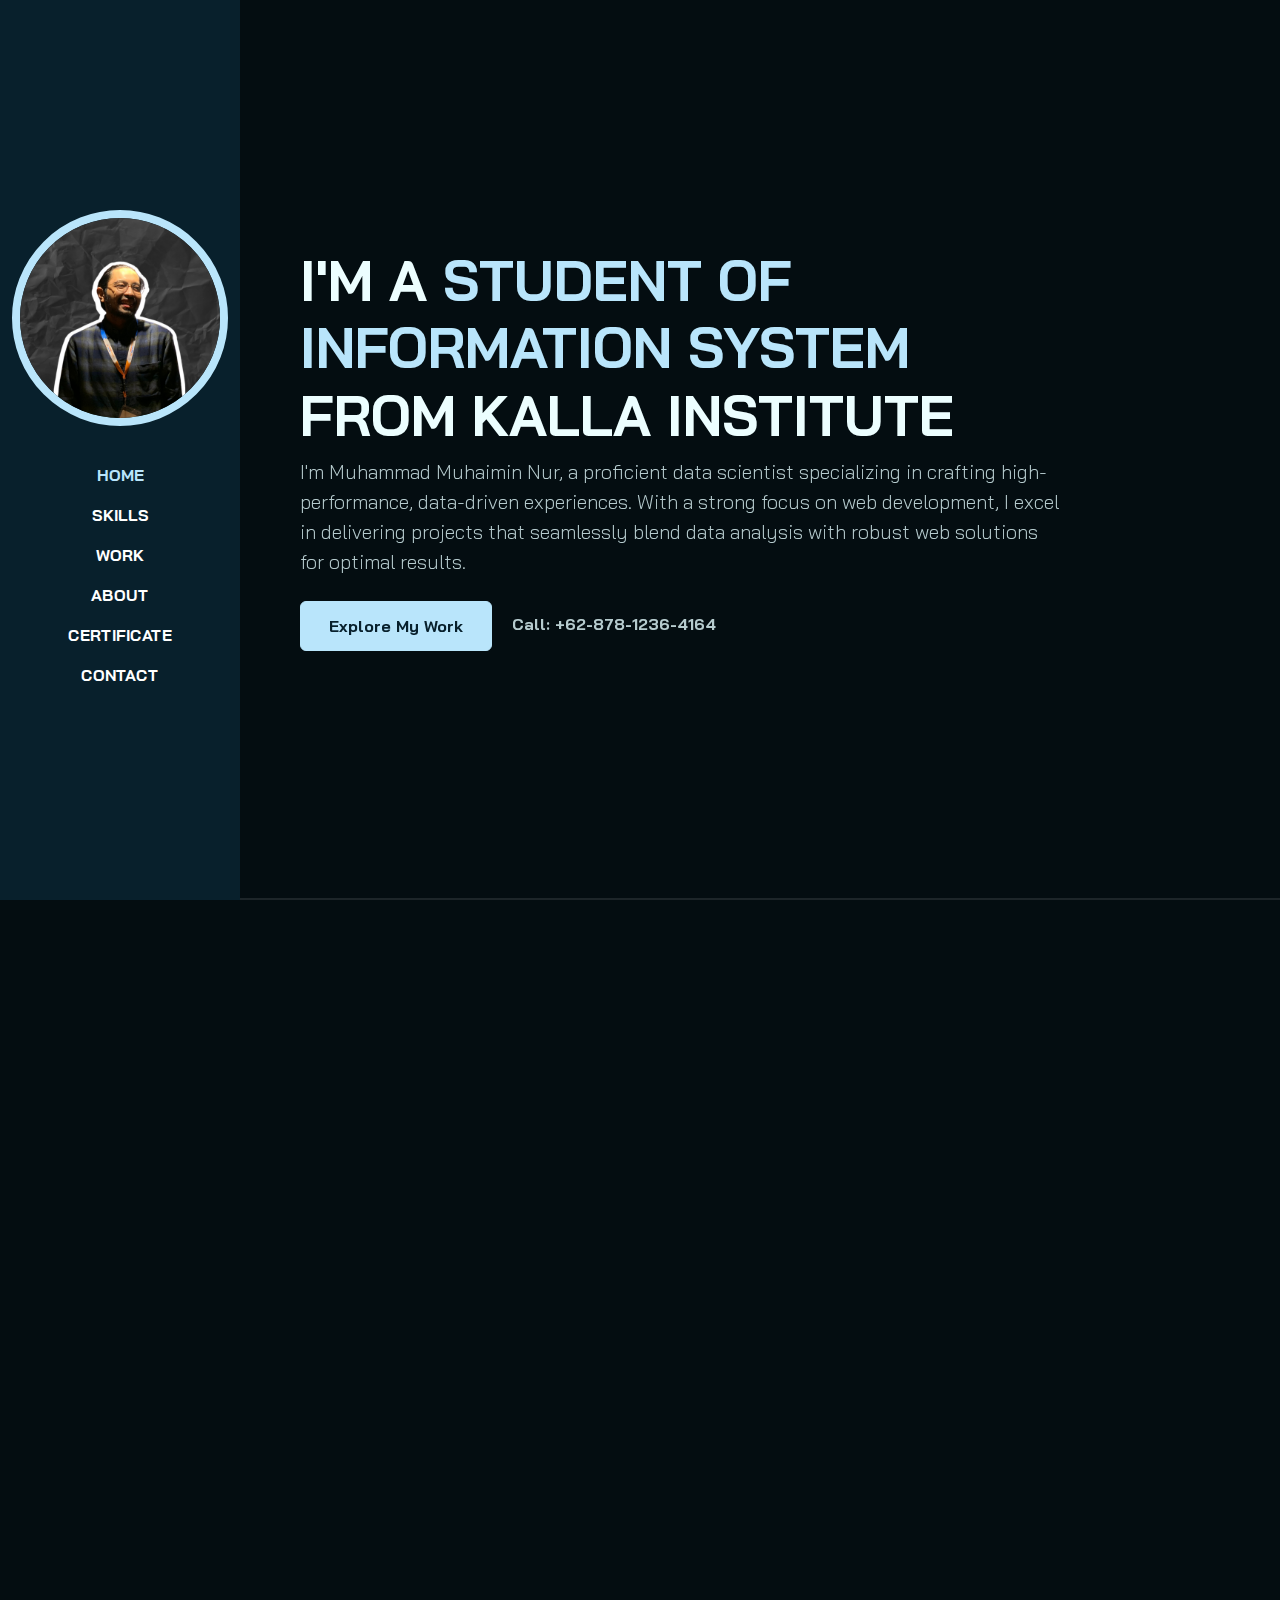
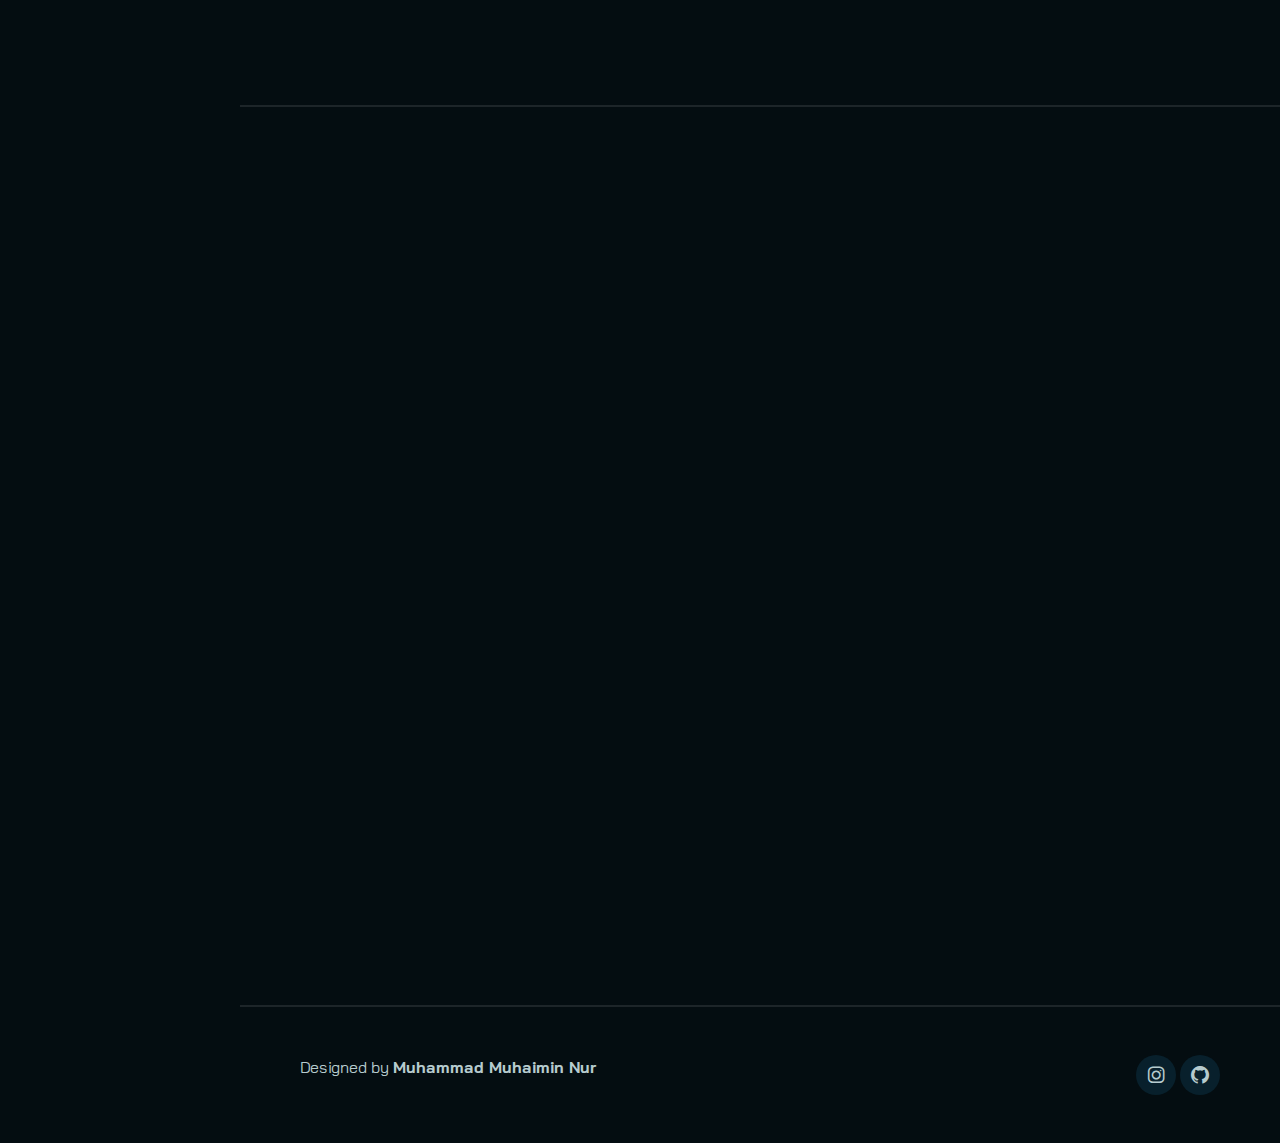
==== commit 33a479ad: "Update index.html" ====
--- a/index.html
+++ b/index.html
@@ -353,7 +353,7 @@
                      <div class="col-md-6" data-aos="fade-up" data-aos-delay="300">
                         <div class="card-custom rounded-4 bg-base shadow-effect">
                             <div class="card-custom-image rounded-4">
-                                <img class="rounded-4" src="./images/taks.png" alt="">
+                                <img class="rounded-4" src="./images/task.png" alt="">
                             </div>
                             <div class="card-custom-content p-4">
                                 <h4>Classification Model for Loan Default Risk Prediction</h4>
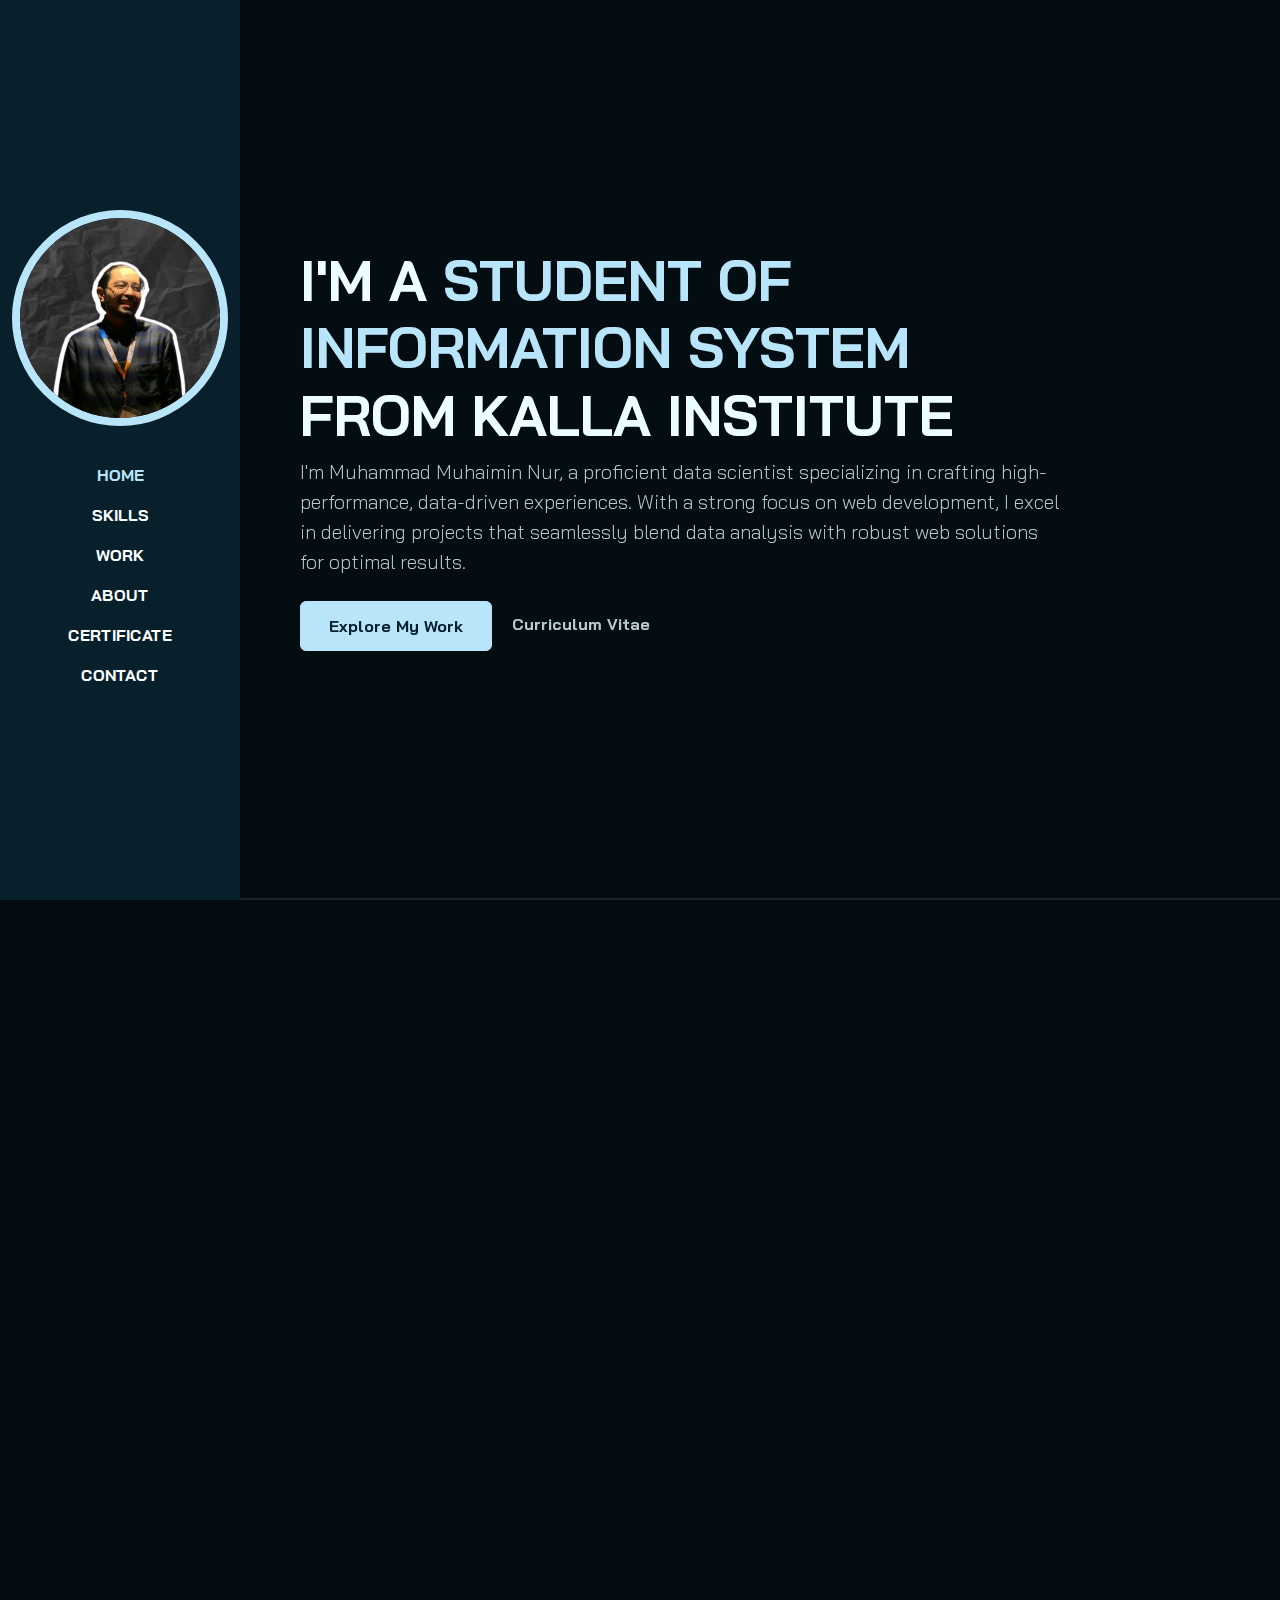
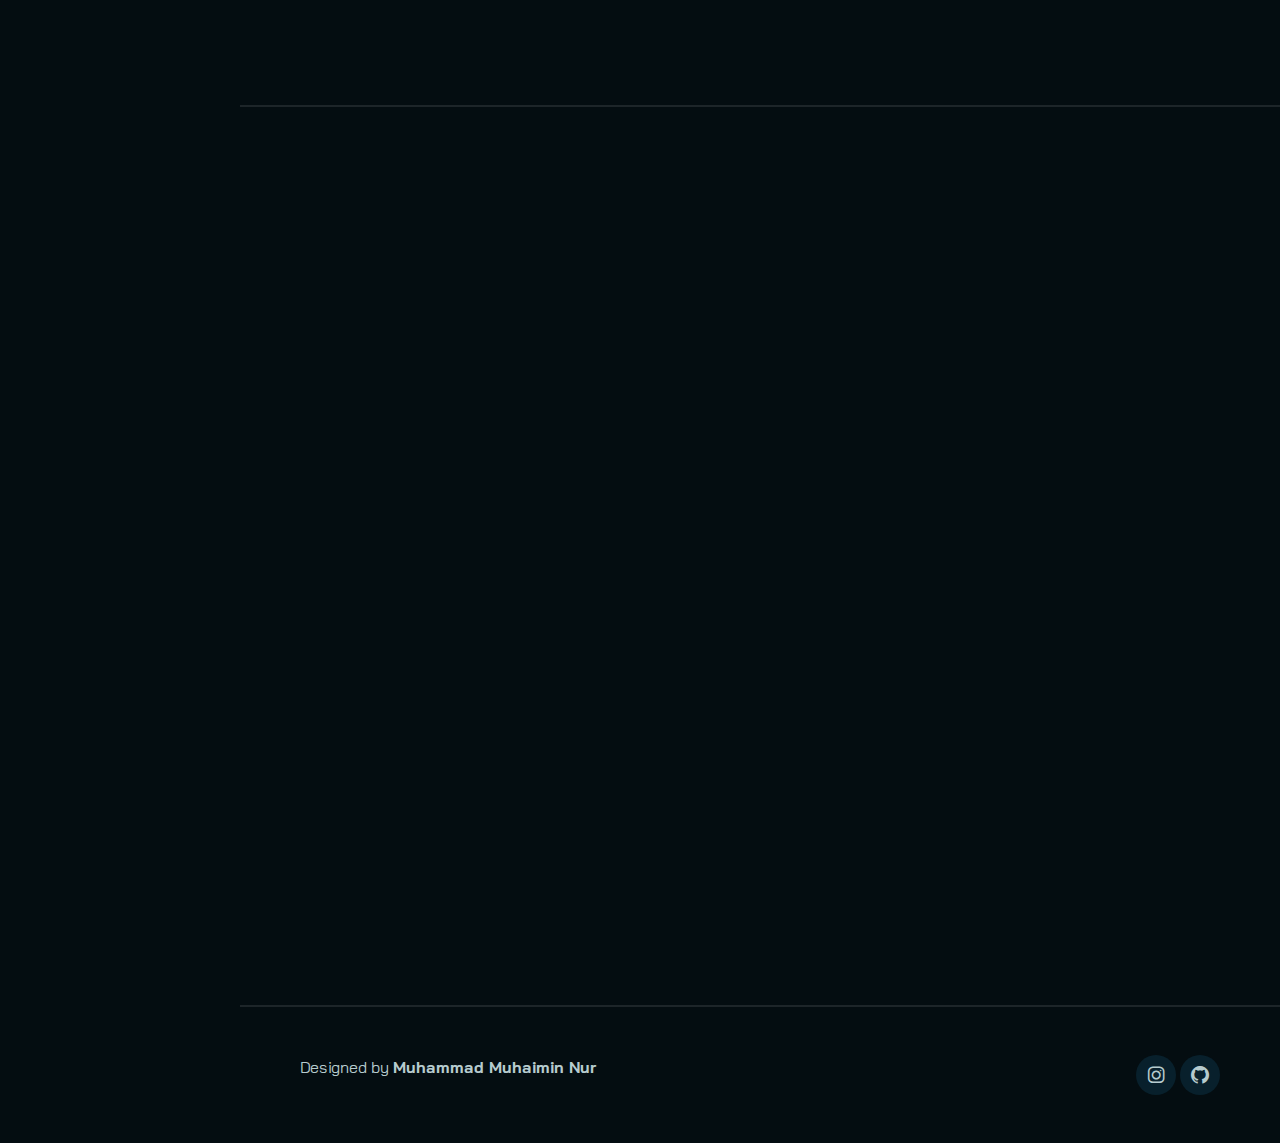
==== commit 7cfd29f3: "Update CV" ====
--- a/index.html
+++ b/index.html
@@ -67,7 +67,7 @@
                         <p class="lead mt-2 mb-4" data-aos="fade-up" data-aos-delay="300">I'm Muhammad Muhaimin Nur, a proficient data scientist specializing in crafting high-performance, data-driven experiences. With a strong focus on web development, I excel in delivering projects that seamlessly blend data analysis with robust web solutions for optimal results.</p>
                         <div data-aos="fade-up" data-aos-delay="600">
                             <a href="#work" class="btn btn-brand me-3">Explore My Work</a>
-                            <a href="#" class="link-custom">Call: +62-878-1236-4164</a>
+                            <a href="https://drive.google.com/file/d/1NhXHtDquaHX32qiFvEvi4Qu0H6rlO6Rx/view?usp=sharing" target="_blank" class="link-custom">Curriculum Vitae</a>
                         </div>
                     </div>
                 </div>
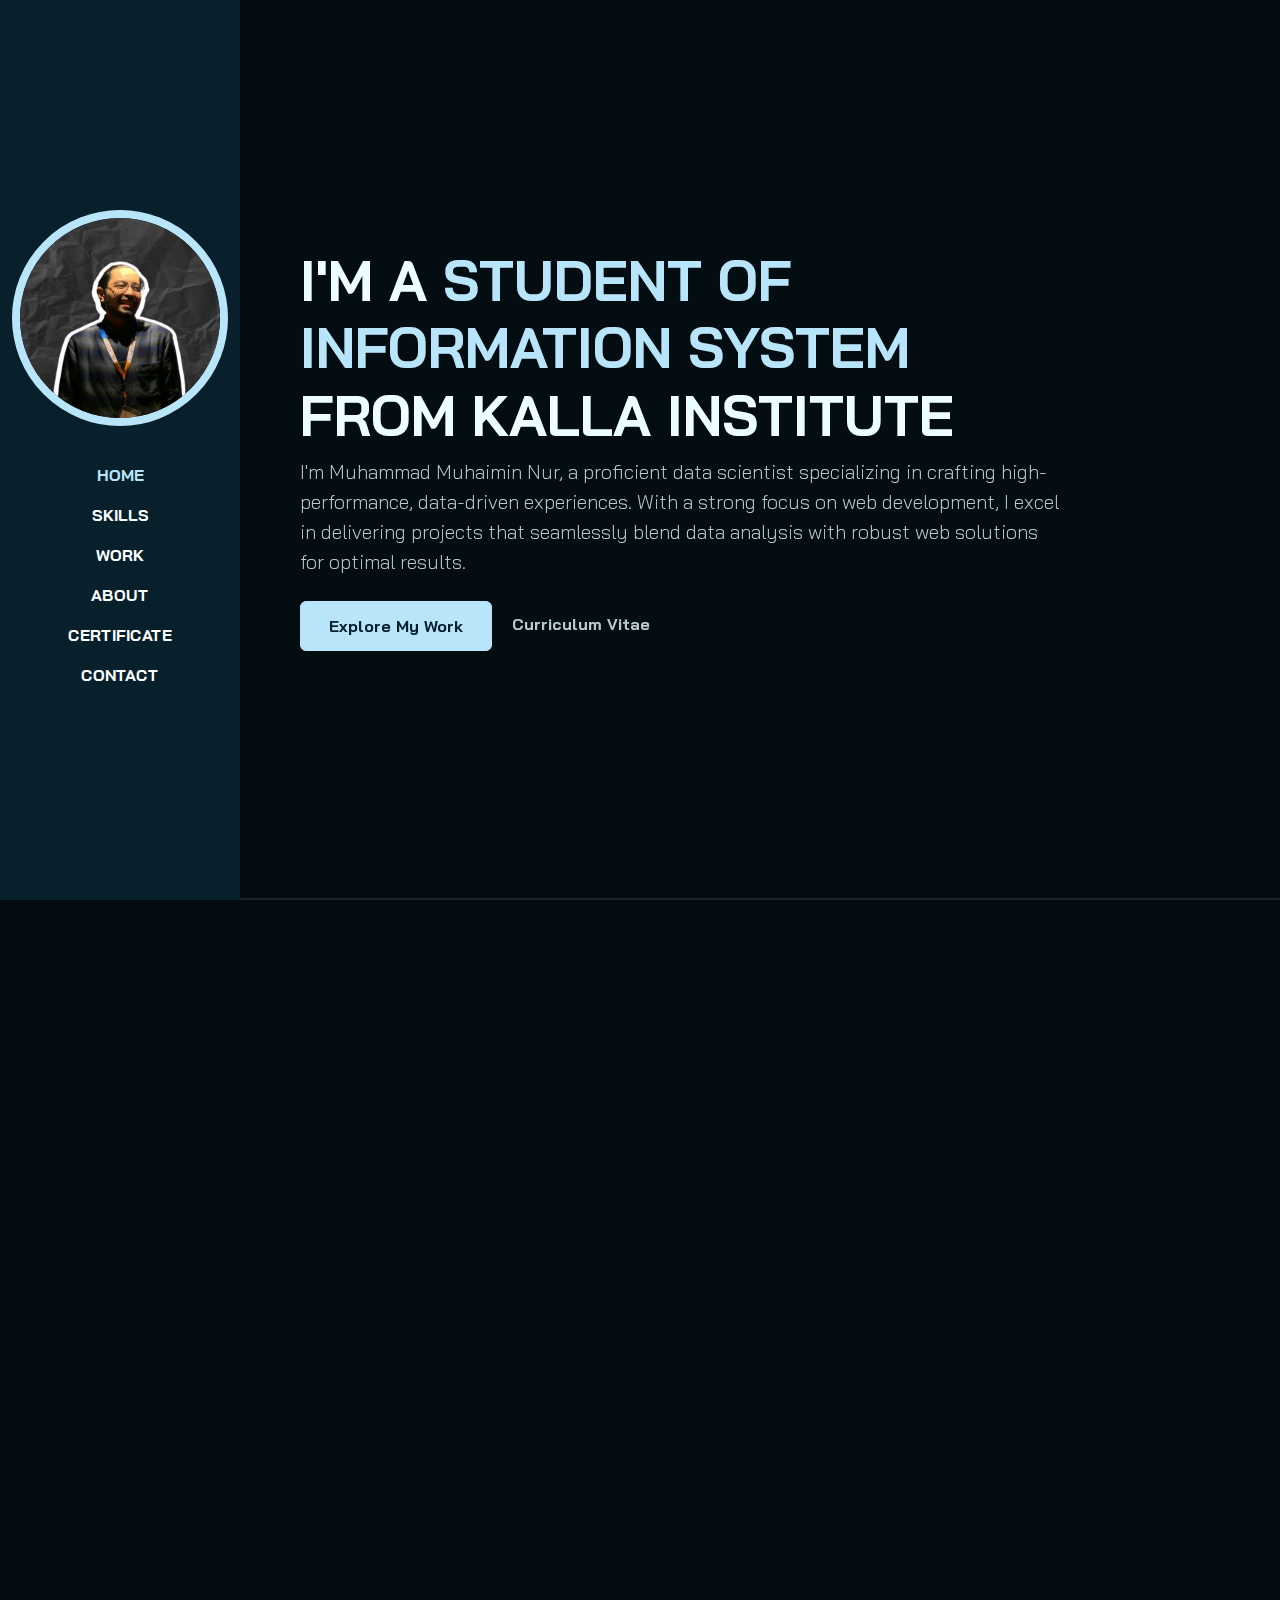
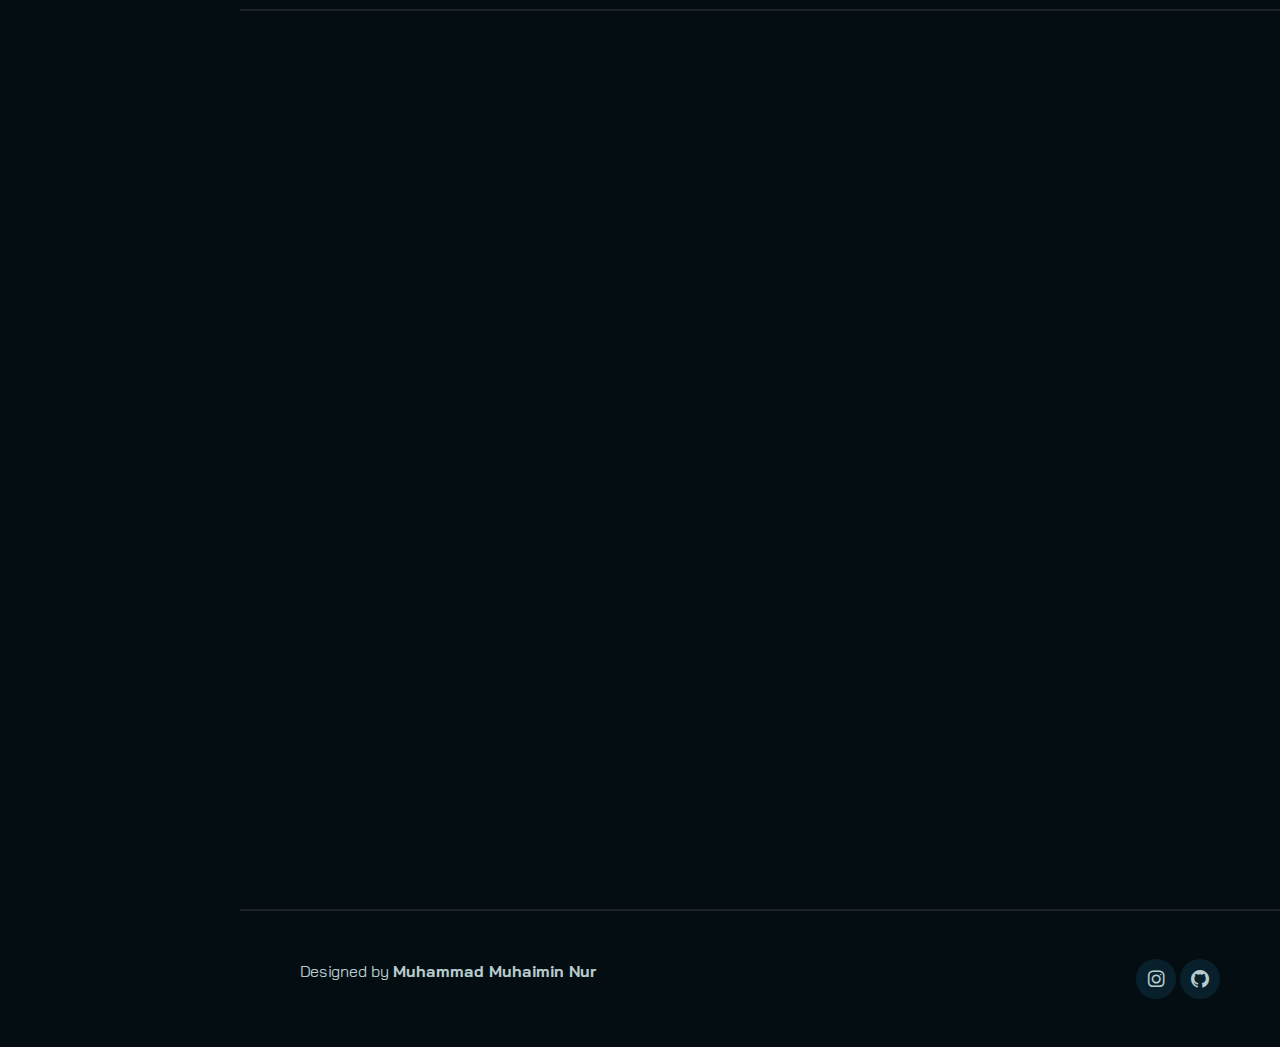
==== commit b4fc370a: "Update Intership" ====
--- a/index.html
+++ b/index.html
@@ -552,6 +552,30 @@
                      <div class="col-md-4" data-aos="fade-up">
                         <div class="card-custom rounded-4 bg-base shadow-effect">
                             <div class="card-custom-image rounded-4">
+                                <img class="rounded-4" src="./images/malewa.png" alt="">
+                            </div>
+                            <div class="card-custom-content p-4">
+                                <p class="text-brand mb-2">April, 2024</p>
+                                <h5 class="mb-4">PT. Malewa Intermedia, Back End Developer Intership</h5>
+                            </div>
+                        </div>
+                    </div>
+                    
+                     <div class="col-md-4" data-aos="fade-up">
+                        <div class="card-custom rounded-4 bg-base shadow-effect">
+                            <div class="card-custom-image rounded-4">
+                                <img class="rounded-4" src="./images/idx.jpg" alt="">
+                            </div>
+                            <div class="card-custom-content p-4">
+                                <p class="text-brand mb-2">March, 2024</p>
+                                <h5 class="mb-4">ID/X Partners, Project Based Intership</h5>
+                            </div>
+                        </div>
+                    </div>
+                    
+                     <div class="col-md-4" data-aos="fade-up">
+                        <div class="card-custom rounded-4 bg-base shadow-effect">
+                            <div class="card-custom-image rounded-4">
                                 <img class="rounded-4" src="./images/BI.jpg" alt="">
                             </div>
                             <div class="card-custom-content p-4">
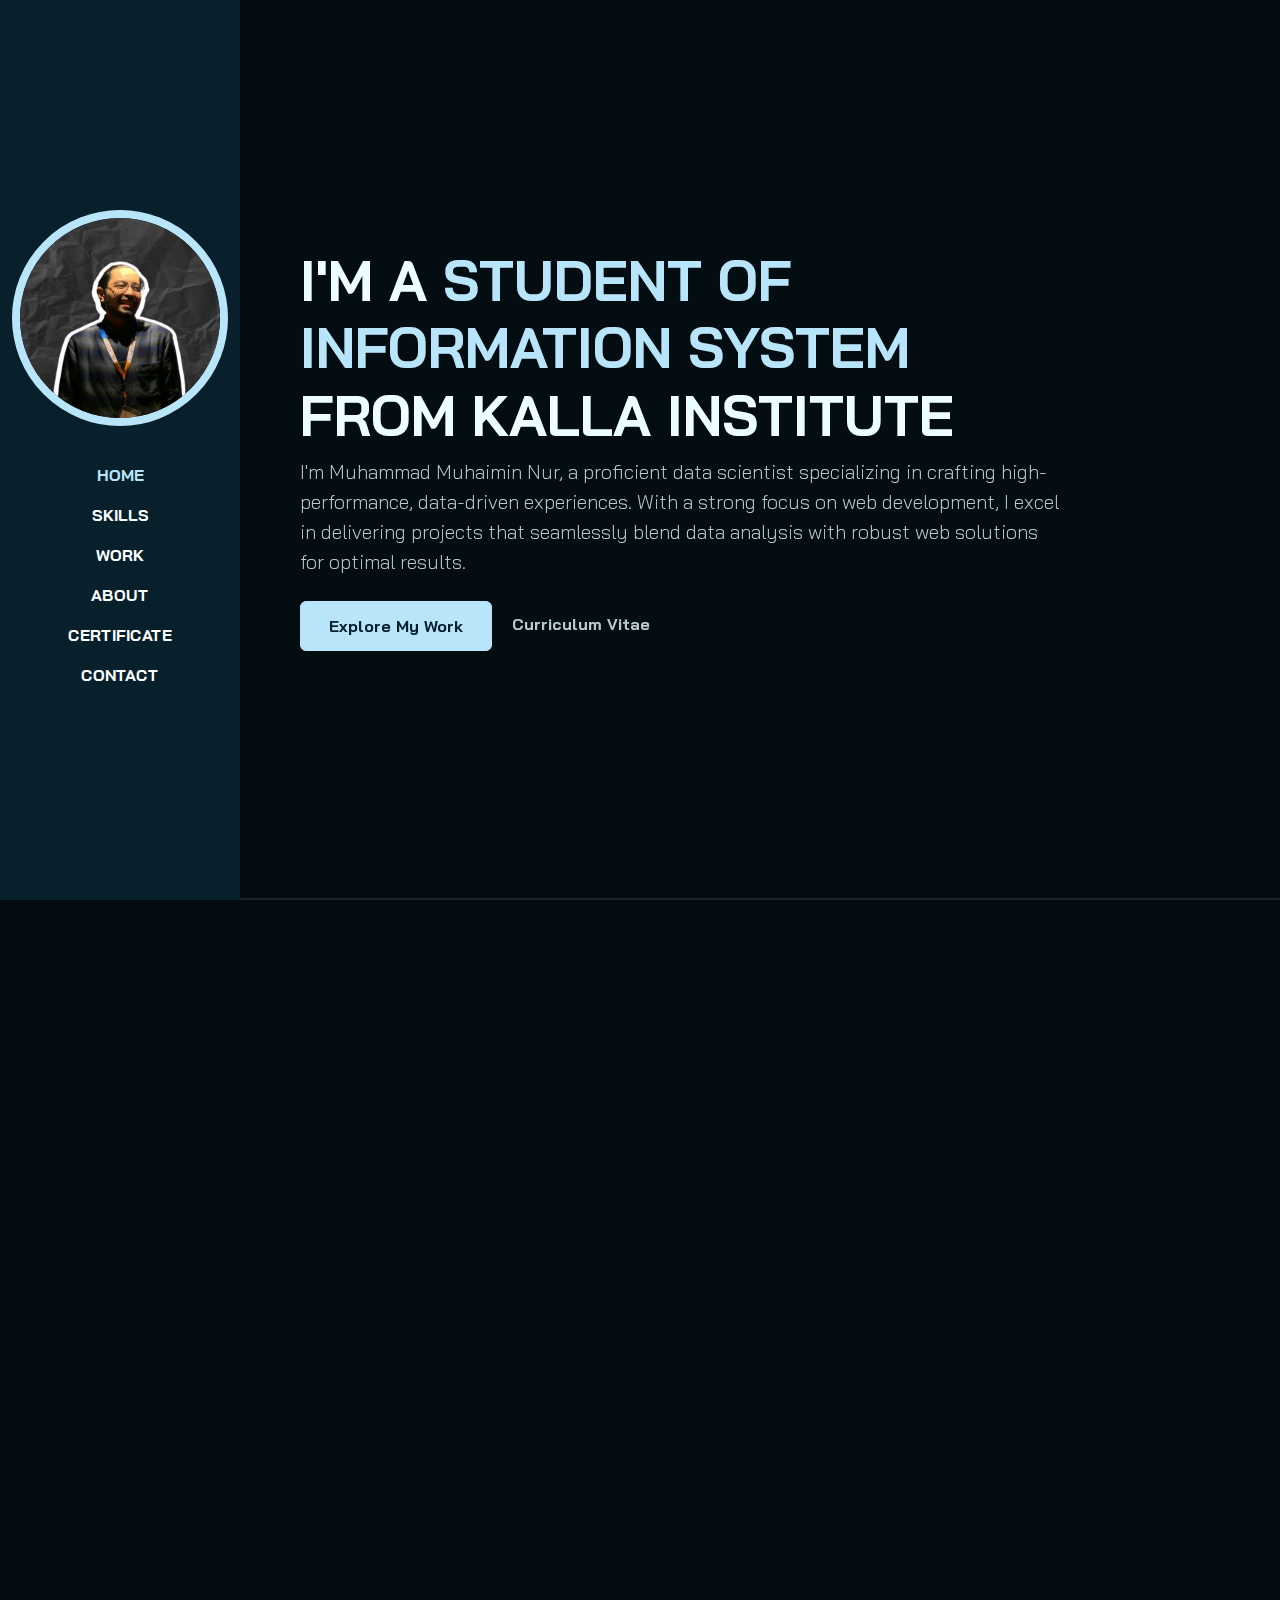
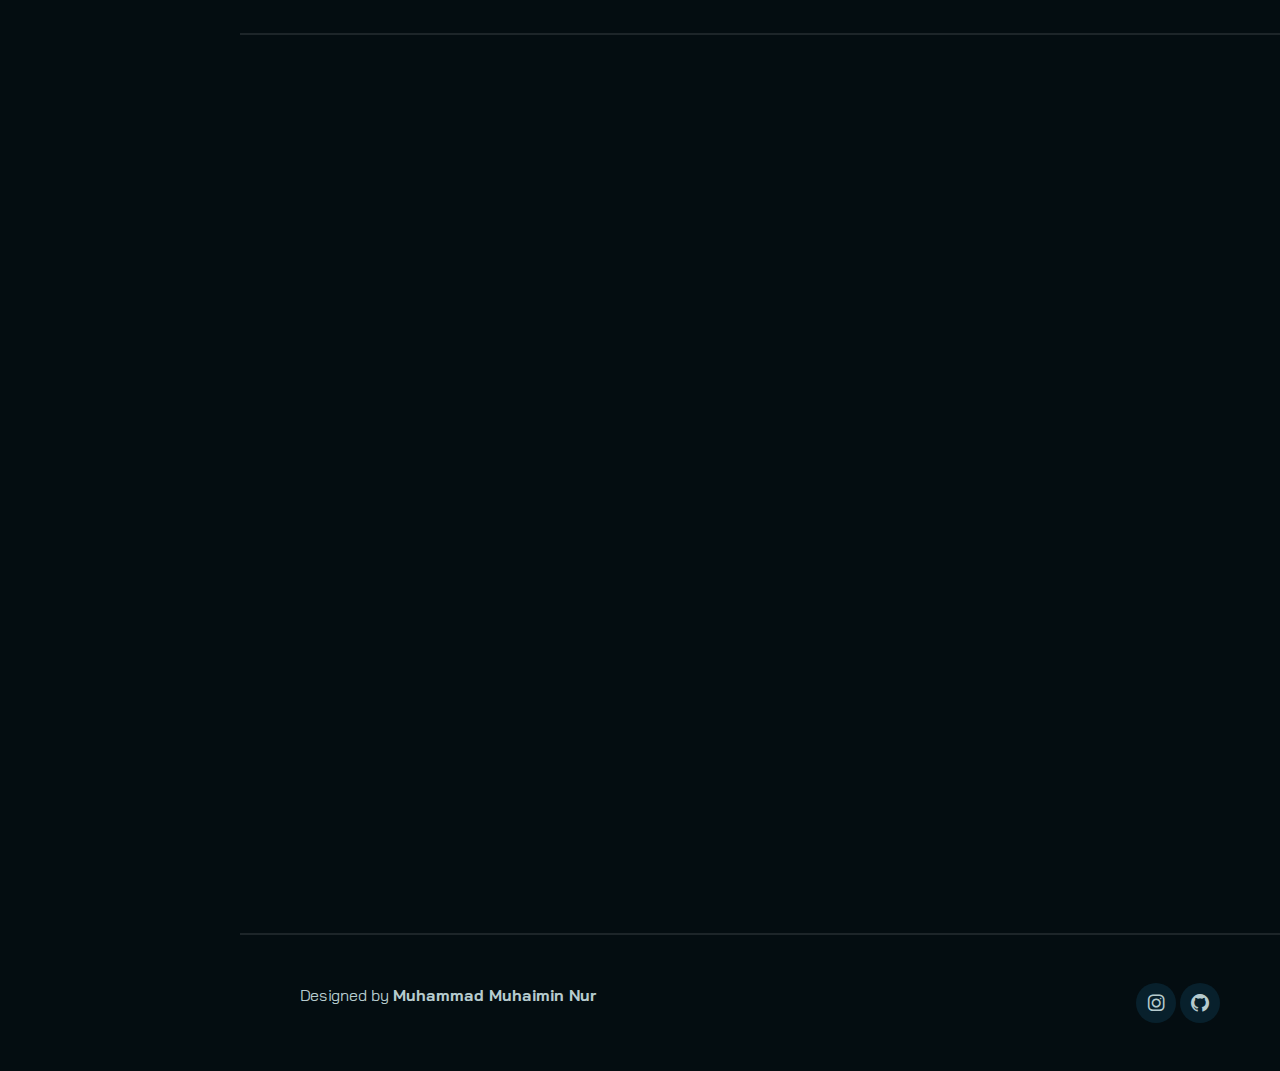
==== commit 8fe07b8d: "Update index.html" ====
--- a/index.html
+++ b/index.html
@@ -145,10 +145,10 @@
                     <div class="col-md-4" data-aos="fade-up" data-aos-delay="600">
                         <div class="service p-4 bg-base rounded-4 shadow-effect">
                             <div class="iconbox rounded-4">
-                                <img src="./images/vue-removebg.png"  style="width: 40px;">
-                            </div>
-                            <h5 class="mt-4 mb-2">Vue Js</h5>
-                            <p>Vue.js is a progressive JavaScript framework for building interactive web interfaces with ease.</p>
+                                <img src="./images/django.svg"  style="width: 40px;">
+                            </div>
+                            <h5 class="mt-4 mb-2">Django</h5>
+                            <p>Django is a high-level Python web framework that allows developers to build web applications quickly with its built-in features and functions.</p>
                         </div>
                     </div>
 
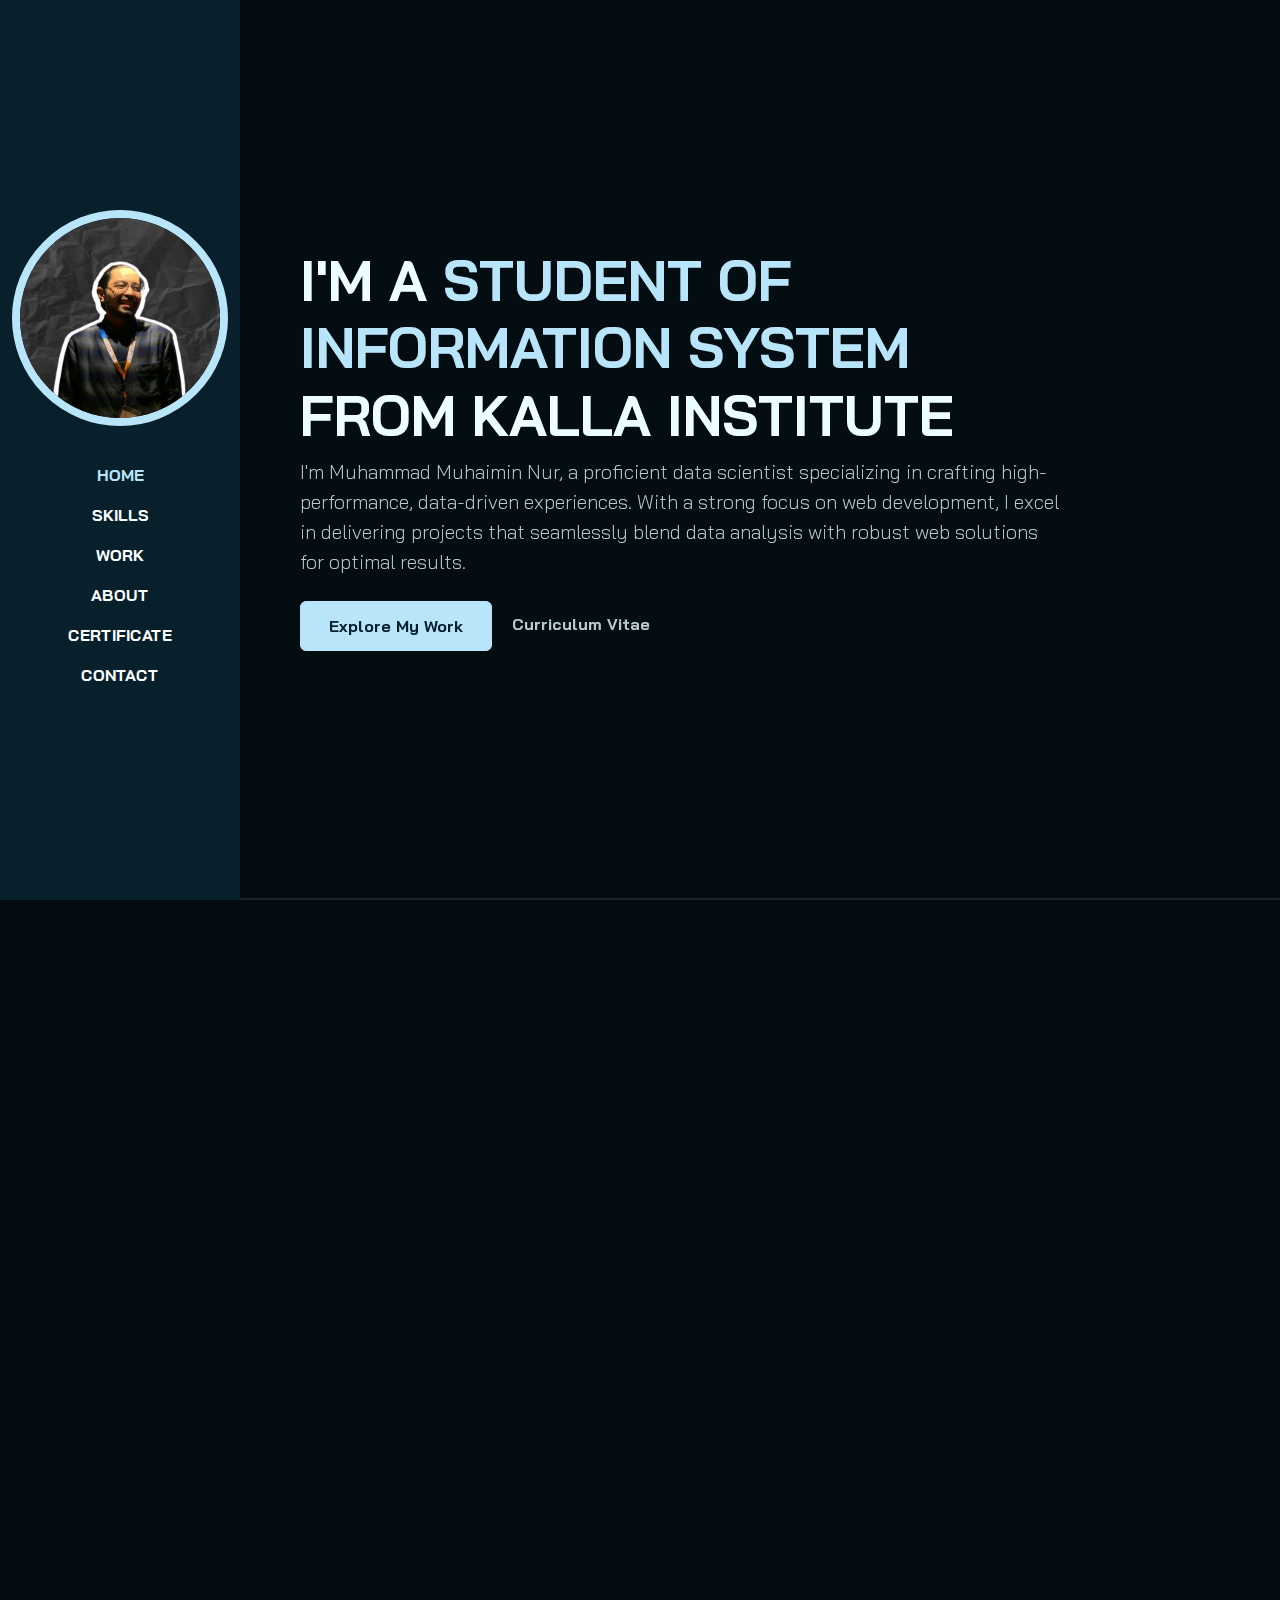
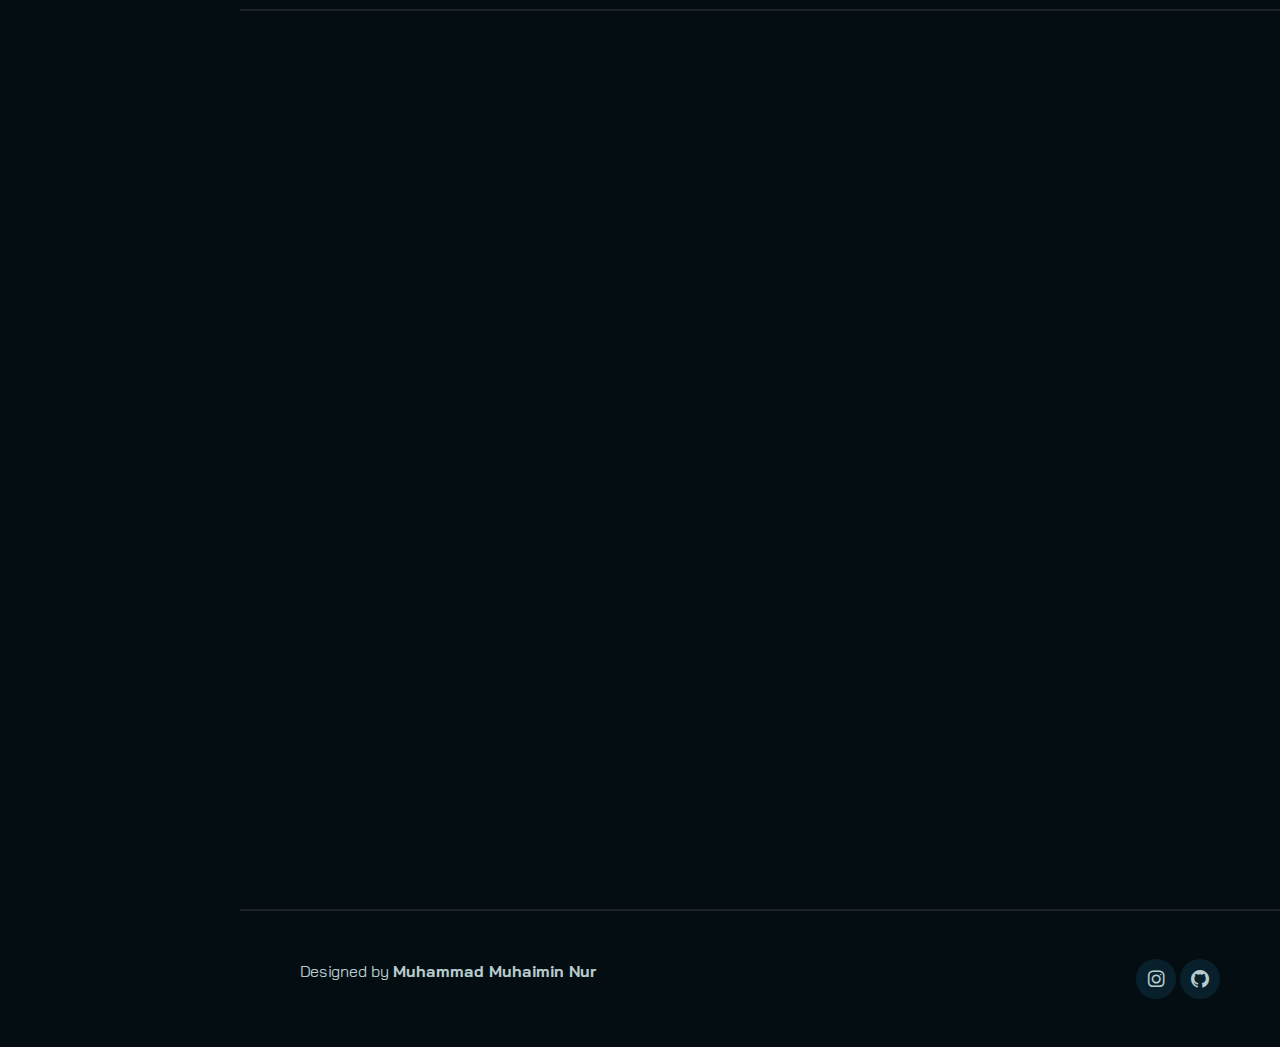
==== commit c2606f11: "Update index.html" ====
--- a/index.html
+++ b/index.html
@@ -145,10 +145,10 @@
                     <div class="col-md-4" data-aos="fade-up" data-aos-delay="600">
                         <div class="service p-4 bg-base rounded-4 shadow-effect">
                             <div class="iconbox rounded-4">
-                                <img src="./images/django.svg"  style="width: 40px;">
+                                <img src="./images/django-icon.svg"  style="width: 40px;">
                             </div>
                             <h5 class="mt-4 mb-2">Django</h5>
-                            <p>Django is a high-level Python web framework that allows developers to build web applications quickly with its built-in features and functions.</p>
+                            <p>Django is a high-level Python web framework that allows developers to build web applications quickly.</p>
                         </div>
                     </div>
 
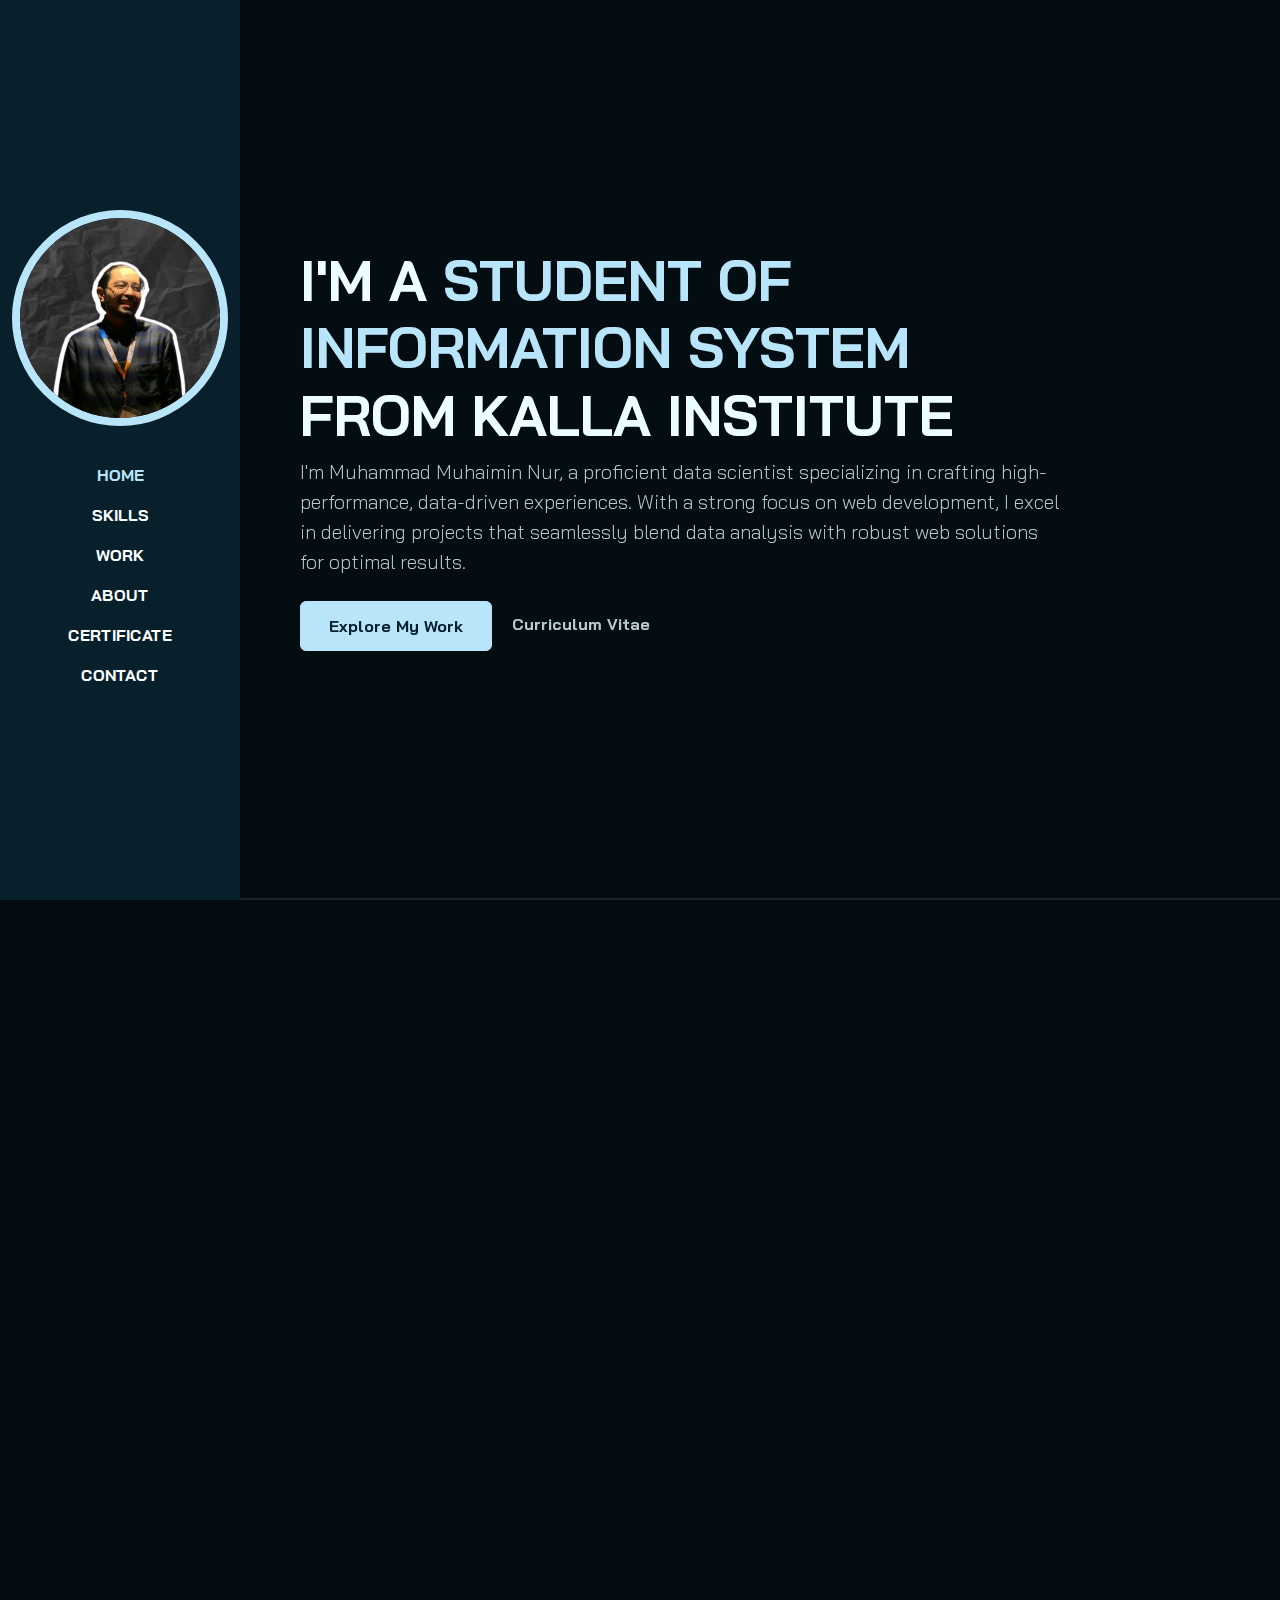
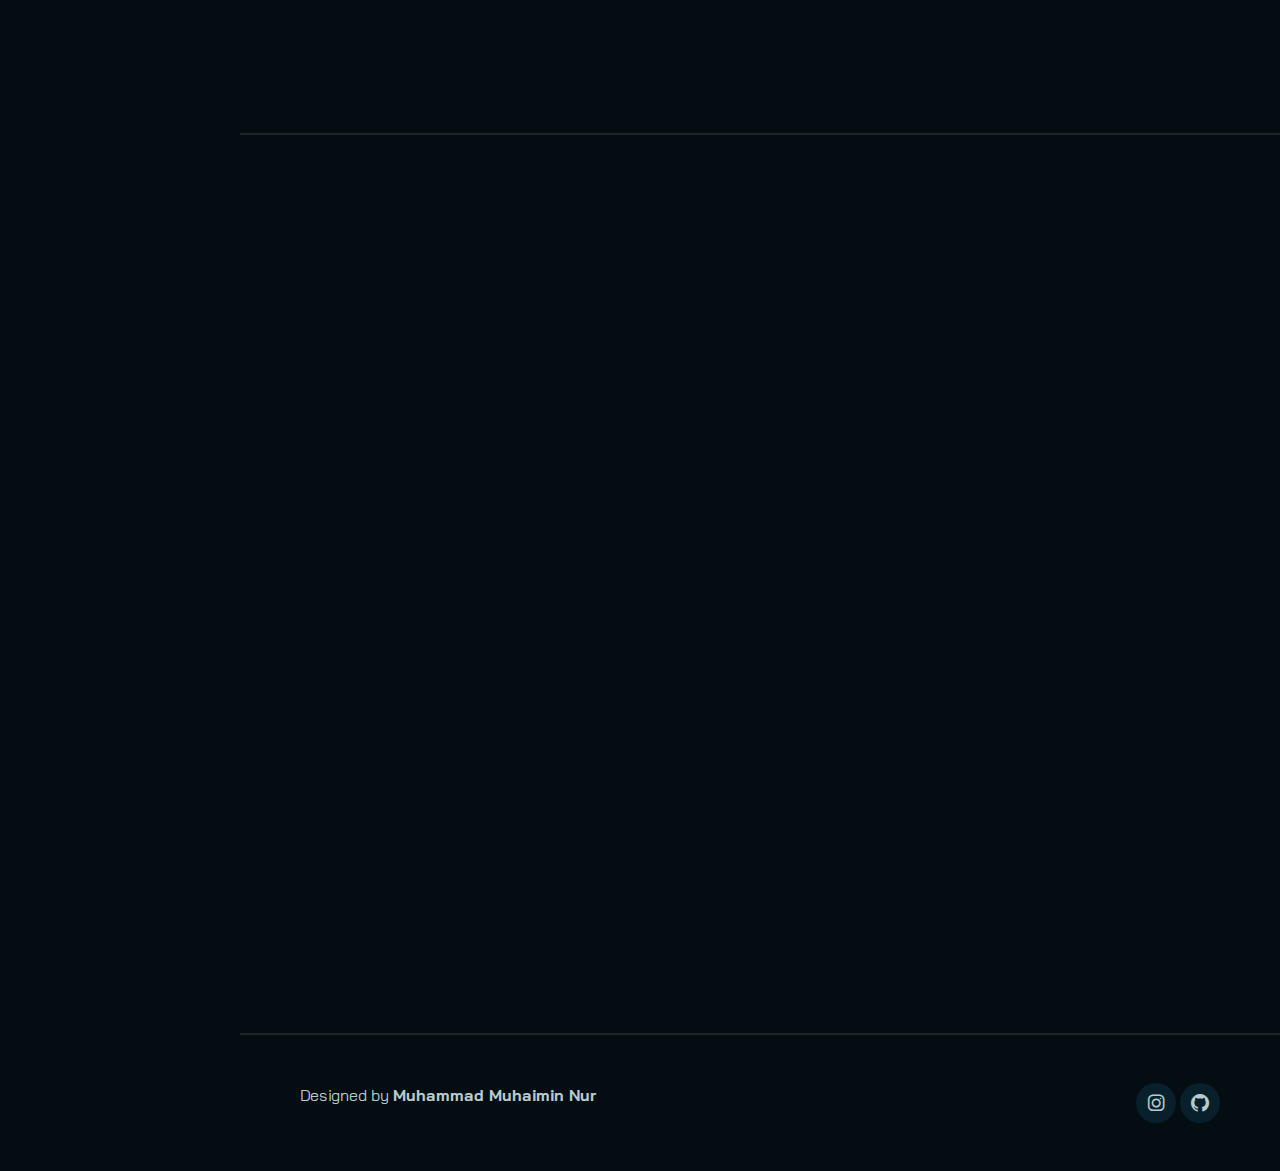
==== commit b805d4b8: "upload jobnest" ====
--- a/index.html
+++ b/index.html
@@ -388,12 +388,7 @@
                             <div class="card-custom-content p-4">
                                 <h4>Ngulit Kuy</h4>
                                 <p>
-                                    A front-end website for the portfolio of the "Ngulit Kuy" micro, small, and medium-sized enterprise (MSME) business.
-                                    
-                                    
-                                    
-                                    
-                                    
+                                    A front-end website for the portfolio of the "Ngulit Kuy" micro, small, and medium-sized enterprise (UMKM) business.                    
                                     </p>
                                 <a href="https://aimin-nur.github.io/website-ngulit-kuy/" class="link-custom">View Website</a>
                             </div>
@@ -435,6 +430,19 @@
                                 <h4>Attedance With Geo-location Web</h4>
                                 <p>Attendance application for PT. Portal Indonesia, utilizing real-time location tracking and employee selfie photos as attendance proof using the Laravel PHP framework.</p><br>
                                 <a href="https://github.com/Aimin-Nur/Attendance-GeolactionWeb" class="link-custom">View Detail</a>
+                            </div>
+                        </div>
+                    </div>
+
+                     <div class="col-md-6" data-aos="fade-up" data-aos-delay="300">
+                        <div class="card-custom rounded-4 bg-base shadow-effect">
+                            <div class="card-custom-image rounded-4">
+                                <img class="rounded-4" src="./images/jobseeker.png" alt="">
+                            </div>
+                            <div class="card-custom-content p-4">
+                                <h4>JobNest - Jobseeker Web Applications</h4>
+                                <p>A job search application with one of the best features is to create an automatic ATS CV.</p><br>
+                                <a href="jobnest.cloud" class="link-custom">View Website</a>
                             </div>
                         </div>
                     </div>
